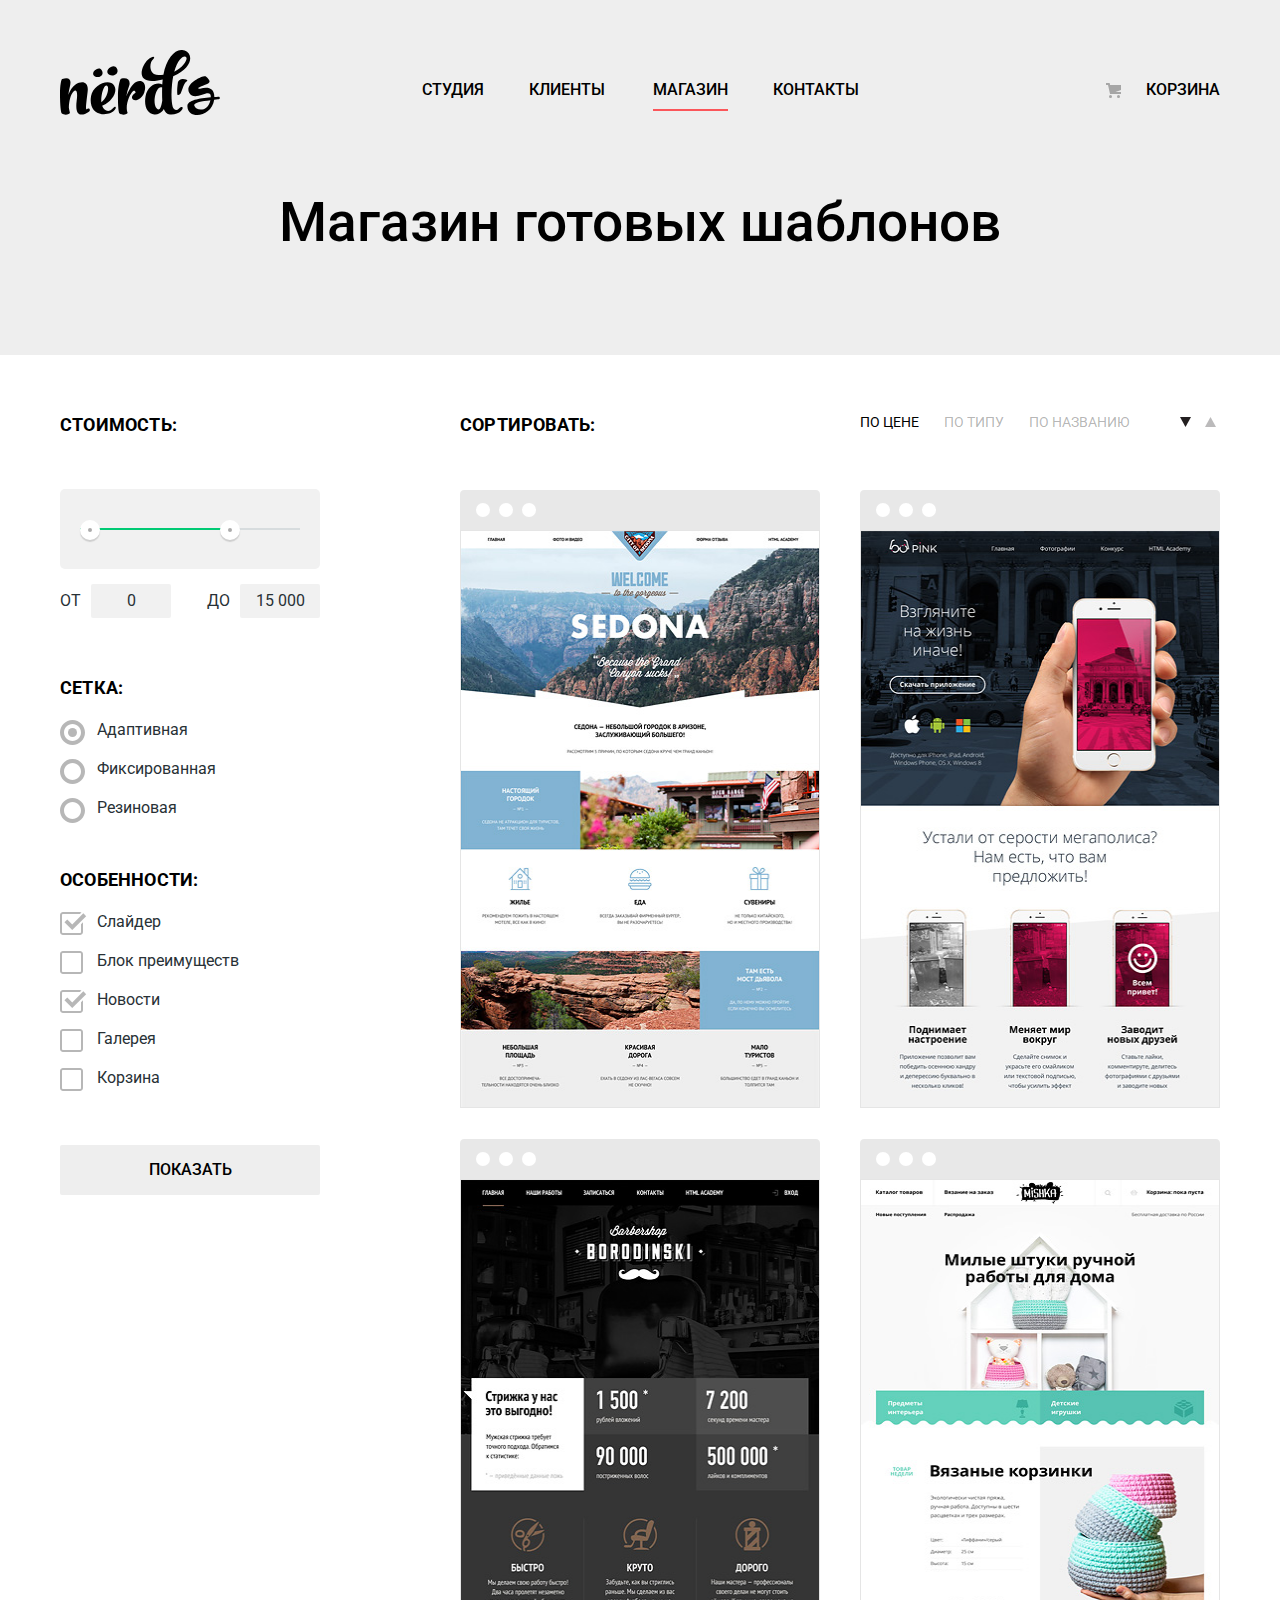
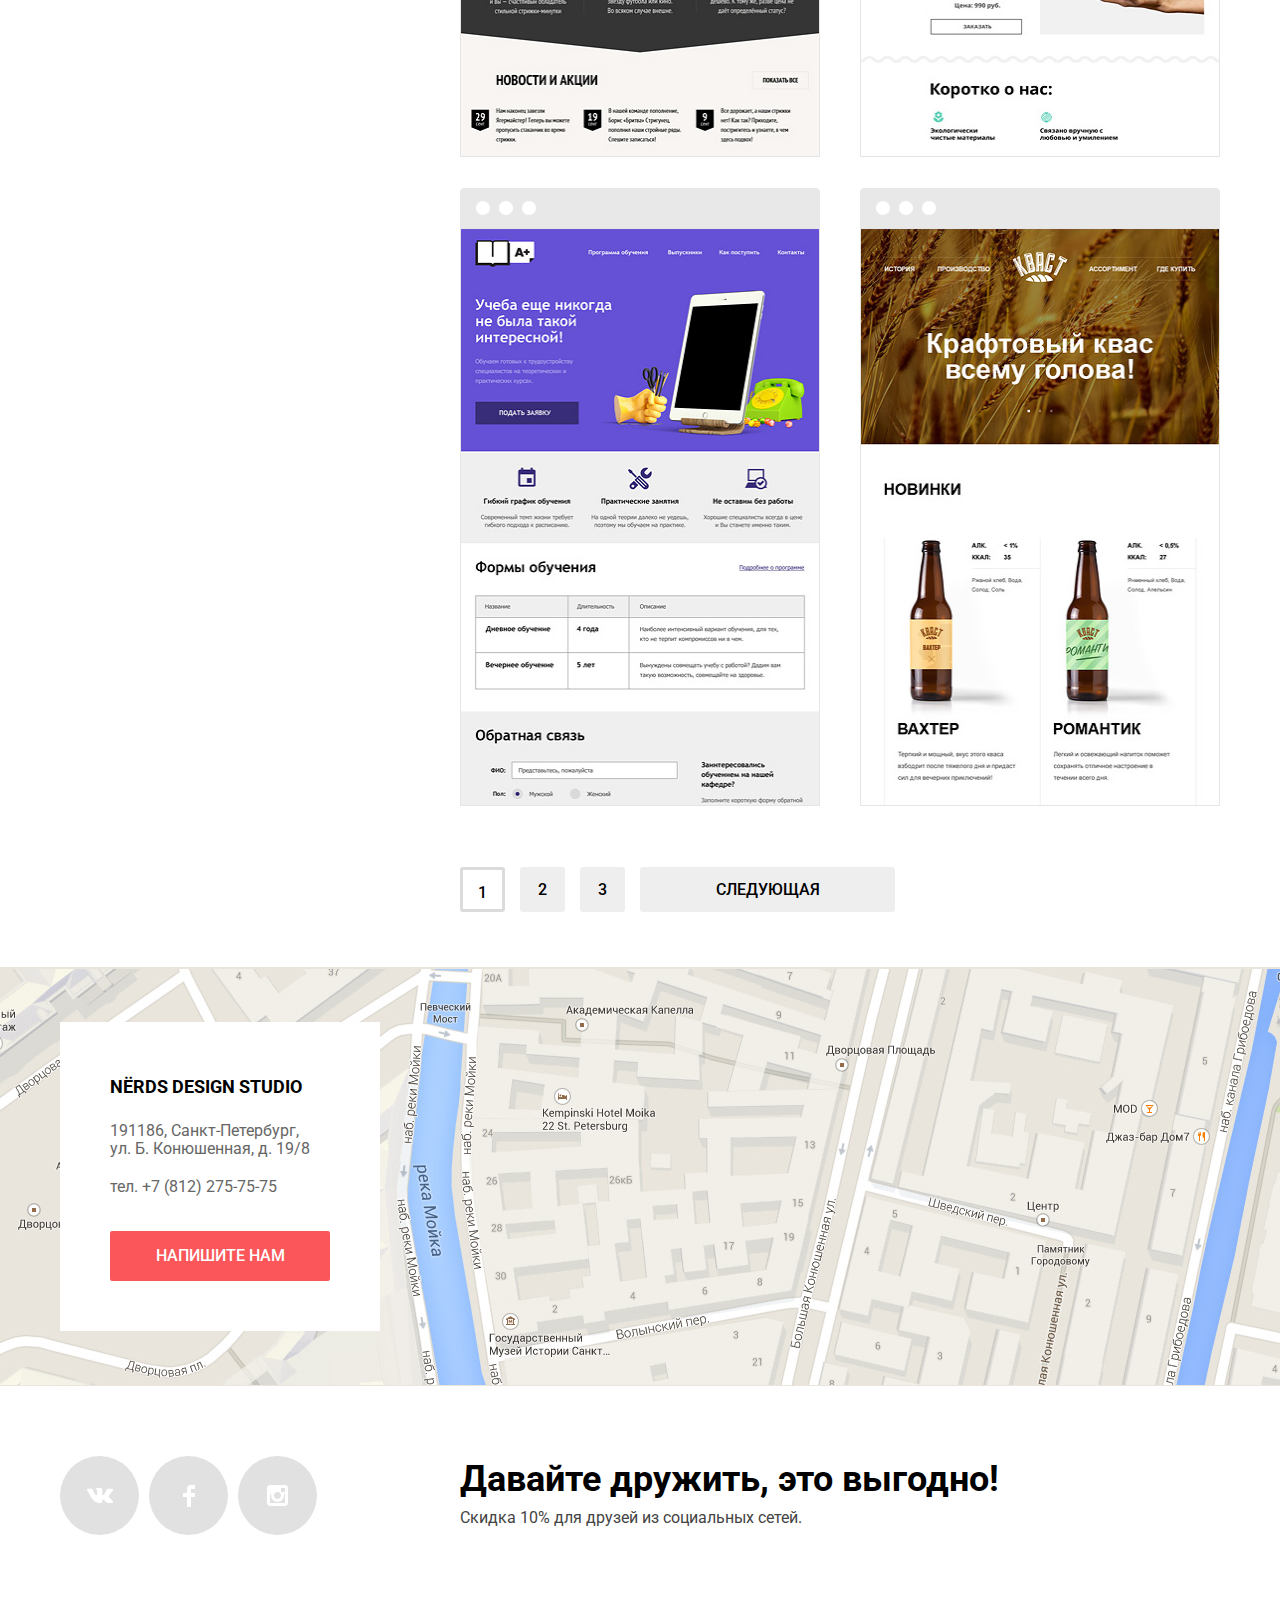
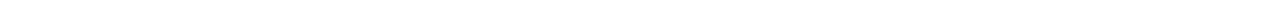
==== catalog.html @ 022bfb4b "Добавли центровщик контента, сделал фокус для элементов слайдера и фильстров, добавил тень кнопкам н" ====
<!DOCTYPE html>
<html lang="ru">
   <head>
     <meta charset="utf-8">
     <title>Дизайн студия nёrds</title>
     <link href="https://fonts.googleapis.com/css?family=Roboto:400,500,700&amp;subset=cyrillic" rel="stylesheet">
     <link href="css/normalize.css" rel="stylesheet">
     <link href="css/style.css" rel="stylesheet">
   </head>
  <body>
    <header class="main-header">
      <div class="container-content">
        <div class="flex-container">
          <a class="main-header-logo" href="index.html">
            <img src="img/nerds-logo.svg" width="160" height="65" alt="Логотип дизайн студии nёrds">
          </a>
          <nav class="navigation">
            <ul class="navigation-list">
              <li class="navigation-item">
                <a class="navigation-link" href="studio.html">Студия</a>
              </li>
              <li class="navigation-item">
                <a class="navigation-link" href="customers.html">Клиенты</a>
              </li>
              <li class="navigation-item">
                <a class="navigation-link navigation-link-current">Магазин</a>
              </li>
              <li class="navigation-item">
                <a class="navigation-link" href="contacts.html">Контакты</a>
              </li>
            </ul>

            <div>
                <a class="navigation-link-basket" href="basket.html">Корзина</a>
            </div>
          </nav>
        </div>
        <h1 class="page-title">Магазин готовых шаблонов</h1>
      </div>
    </header>

    <main class="catalog-container">
      <div class="container-content">

<!--        <h1 class="page-title">Магазин готовых шаблонов</h1>-->
        <div class="flex-container">
          <section class="filters">
            <h2 class="visually-hidden">Фильтры</h2>
            <form class="form-column" method="post" action="https://echo.htmlacademy.ru">
              <fieldset class="filter-section">
                <legend class="filter-title">
                  Стоимость:
                </legend>
                <div class="range-filter">
                <div class="range">
                  <div class="range-bar">
                    <div class="range-bar-fill"></div>
                  </div>
                  <div class="range-grip range-grip-min"></div>
                  <div class="range-grip range-grip-max"></div>
                </div>
                <div class="price-controls">
                  <label class="price">От <input class="price-value" type="text" name="price-min" value="0" placeholder="0">
                  </label>
                  <label class="price">До
                    <input class="price-value" type="text" name="price-max" value="15 000" placeholder="0">
                  </label>
                </div>
                </div>
              </fieldset>

              <fieldset class="filter-section">
                <legend class="filter-title">
                   Сетка:
                 </legend>
                <div class="filter-wrapper">
                  <label class="grid-option">
                    <input class="visually-hidden" type="radio" name="grid-option" value="adaptive" checked>
                    <span class="filter-label">
                      Адаптивная
                    </span>
                  </label>
                  <label class="grid-option">
                    <input class="visually-hidden" type="radio" name="grid-option" value="fixed">
                    <span class="filter-label">
                      Фиксированная
                    </span>
                  </label>
                  <label class="grid-option">
                    <input class="visually-hidden" type="radio" name="grid-option" value="rubber">
                    <span class="filter-label">
                      Резиновая
                    </span>
                  </label>
                </div>
              </fieldset>

              <fieldset class="filter-section">
                <div class="filter-wrapper">
                  <legend class="filter-title">Особенности:</legend>
                  <label class="specifics-label">
                    <input class="visually-hidden" type="checkbox" name="specifics" value="slider" checked>
                    <span class="filter-label">
                      Слайдер
                    </span>
                  </label>

                  <label class="specifics-label">
                    <input class="visually-hidden" type="checkbox" name="specifics" value="advantages">
                    <span class="filter-label">
                      Блок преимуществ
                    </span>
                  </label>

                  <label class="specifics-label">
                    <input class="visually-hidden" type="checkbox" name="specifics" value="news" checked>
                    <span class="filter-label">
                      Новости
                    </span>
                  </label>

                  <label class="specifics-label">
                    <input class="visually-hidden" type="checkbox" name="specifics" value="gallery">
                    <span class="filter-label">
                      Галерея
                    </span>
                  </label>

                  <label class="specifics-label">
                    <input class="visually-hidden" type="checkbox" name="specifics" value="basket">
                    <span class="filter-label">
                      Корзина
                    </span>
                  </label>
                </div>
              </fieldset>

              <input class="button show-button" type="submit" value="Показать">
            </form>
          </section>

          <div class="column-wrapper">
            <section class="sorting">
              <div class="sorting-flex-wrapper">
                <h2 class="visually-hidden">Сортировка</h2>
                <p class="sorting-title">Сортировать:</p>
                <ul class="sorting-list">
                  <li class="sorting-item">
                    <a class="sorting-item-link sorting-item-current" href="#target">По цене</a>
                  </li>
                  <li class="sorting-item">
                    <a class="sorting-item-link" href="#target">По типу</a>
                  </li>
                  <li class="sorting-item">
                    <a class="sorting-item-link" href="#target">По названию</a>
                  </li>
                  <li class="sorting-dir">
                    <a class="sorting-dir-link sorting-dir-down" href="#target">
                      <img src="img/icon-down-dir.svg" alt="" width="11" height="10">
                    </a>
                    <a class="sorting-dir-link sorting-dir-up" href="#target">
                      <img src="img/icon-up-dir.svg" alt="" width="11" height="10">
                    </a>
                  </li>
                </ul>
              </div>
            </section>

            <section class="catalog">
              <h2 class="visually-hidden">Каталог</h2>
              <ul class="catalog-list">
                <li class="catalog-item">
                  <div class="catalog-item-head">
                    <img src="img/browser.svg" alt="" width="360" height="40">
                  </div>
                  <div class="catalog-image">
                    <img src="img/sedona.jpg" width="360" height="576" alt="Sedona, информационный сайт для туристов">
                  </div>
                  <div class="catalog-item-desc">
                    <h3 class="catalog-item-title">
                      <a class="catalog-item-link" href="#target">Sedona</a>
                    </h3>
                    <p class="catalog-item-text">Информационный сайт для туристов</p>
                    <a class="button catalog-button" href="#target">9 900 руб.</a>
                  </div>
                </li>

                <li class="catalog-item">
                  <div class="catalog-item-head">
                    <img src="img/browser.svg" alt="" width="360" height="40">
                  </div>
                   <div class="catalog-image">
                    <img src="img/pink-app.jpg" width="360" height="576"   alt="Pink App, продуктовый лендинг приложения для iOS и Android">
                  </div>
                  <div class="catalog-item-desc">
                    <h3 class="catalog-item-title">
                      <a class="catalog-item-link" href="#target">Pink App</a>
                    </h3>
                    <p class="catalog-item-text">Продуктовый лендинг приложения для iOS и Android</p>
                    <a class="button catalog-button" href="#target">9 900 руб.</a>
                  </div>
                </li>

                <li class="catalog-item">
                  <div class="catalog-item-head">
                    <img src="img/browser.svg" alt="" width="360" height="40">
                  </div>
                  <div class="catalog-image">
                    <img src="img/barbershop.jpg" width="360" height="576" alt="Barbershop, сайт салона красоты для мужчин">
                  </div>
                  <div class="catalog-item-desc">
                    <h3 class="catalog-item-title">
                      <a class="catalog-item-link" href="#target">Barbershop</a>
                    </h3>
                    <p class="catalog-item-text">Сайт салона красоты. Для мужчин, да.</p>
                    <a class="button catalog-button" href="#target">9 900 руб.</a>
                  </div>
                </li>

                <li class="catalog-item">
                  <div class="catalog-item-head">
                    <img src="img/browser.svg" alt="" width="360" height="40">
                  </div>
                   <div class="catalog-image">
                    <img src="img/mishka.jpg" width="360" height="576" alt="MISHKA, интернет-магазин вязаных игрушек">
                  </div>
                  <div class="catalog-item-desc">
                    <h3 class="catalog-item-title">
                      <a class="catalog-item-link" href="#target">MISHKA</a>
                    </h3>
                    <p class="catalog-item-text">Интернет-магазин вязаных игрушек</p>
                    <a class="button catalog-button" href="#target">9 900 руб.</a>
                  </div>
                </li>

                <li class="catalog-item">
                  <div class="catalog-item-head">
                    <img src="img/browser.svg" alt="" width="360" height="40">
                  </div>
                   <div class="catalog-image">
                    <img src="img/a-plus.jpg" width="360" height="576" alt="A Plus, лендинг курсов повышения квалификации">
                  </div>
                  <div class="catalog-item-desc">
                    <h3 class="catalog-item-title">
                      <a class="catalog-item-link" href="#target">A Plus</a>
                    </h3>
                    <p class="catalog-item-text">Лендинг курсов повышения квалификации</p>
                    <a class="button catalog-button" href="#target">9 900 руб.</a>
                  </div>
                </li>

                <li class="catalog-item">
                  <div class="catalog-item-head">
                    <img src="img/browser.svg" alt="" width="360" height="40">
                  </div>
                  <div class="catalog-image">
                    <img src="img/kvast.jpg" width="360" height="576" alt="КВАСТ, промо-сайт производителя крафтового кваса">
                  </div>
                  <div class="catalog-item-desc">
                    <h3 class="catalog-item-title">
                      <a class="catalog-item-link" href="#target">КВАСТ</a>
                    </h3>
                    <p class="catalog-item-text">Промо-сайт производителя крафтового кваса</p>
                    <a class="button catalog-button" href="#target">9 900 руб.</a>
                  </div>
                </li>
              </ul>
            </section>
            <ul class="pagination">
                <li>
                  <a class="pagination-link pagination-link-current">1</a>
                </li>
                <li>
                  <a class="pagination-link" href="#target">2</a>
                </li>
                <li>
                  <a class="pagination-link" href="#target">3</a>
                </li>
                <li>
                  <a class="pagination-link pagination-link-next" href="#target">Следующая</a>
                </li>
              </ul>
          </div>
        </div>
      </div>

      <section class="map">
        <div class="container-content">
          <h2 class="visually-hidden">Карта</h2>

          <iframe class="interactive-map" src="https://www.google.com/maps/embed?pb=!1m18!1m12!1m3!1d1998.5989424123825!2d30.320894615906596!3d59.93879686904818!2m3!1f0!2f0!3f0!3m2!1i1024!2i768!4f13.1!3m3!1m2!1s0x4696310fca5ba729%3A0xea9c53d4493c879f!2z0JHQvtC70YzRiNCw0Y8g0JrQvtC90Y7RiNC10L3QvdCw0Y8g0YPQuy4sIDE5LCDQodCw0L3QutGCLdCf0LXRgtC10YDQsdGD0YDQsywgMTkxMTg2!5e0!3m2!1sru!2sru!4v1462288580233"
          style="border:0" allowfullscreen>
          </iframe>

          <div class="flex-container">
            <div class="contacts">
              <p class="contacts-title">Nёrds design studio</p>
              <p class="contacts-description">191186, Санкт-Петербург, ул.&nbsp;Б. Конюшенная, д. 19/8 </p>
              <p class="contacts-description phone">тел. <a class="contacts-tel" href="tel:+78122757575">+7 (812) 275-75-75</a></p>
              <a class="contacts-button button" href="contacts.html">Напишите нам</a>
            </div>
          </div>
        </div>
      </section>
    </main>

    <footer class="main-footer">
      <div class="container-content">
        <div class="flex-container">
          <h2 class="visually-hidden">Контакты</h2>
          <div class="footer-social">
             <a class="social-link social-vk" href="#target" aria-label="Наша группа Вконтакте"></a>
             <a class="social-link social-fb" href="#target" aria-label="Наша группа в Фейсбук"></a>
             <a class="social-link social-inst" href="#target" aria-label="Наша страница в Инстаграм"></a>
          </div>
          <div class="friends">
            <p class="friends-content">Давайте дружить, это выгодно!</p>
            <p class="friends-discount">Скидка 10% для друзей из социальных сетей.</p>
          </div>
        </div>
      </div>
    </footer>

    <section class="modal">

      <h2 class="modal-title">Напишите нам</h2>
      <form class="modal-form" method="post" action="https://echo.htmlacademy.ru">
        <div class="half-width-wrapper">
          <div class="half-width">
            <label class="modal-field">
              <span class="modal-name">Ваше имя:</span>
              <input class="modal-input" type="text" name="username" placeholder="Имя Фамилия">
            </label>
          </div>

          <div class="half-width">
            <label class="modal-field">
              <span class="modal-name">Ваш e-mail:</span>
              <input class="modal-input" type="text" name="e-mail" placeholder="email@example.com">
            </label>
          </div>
        </div>
        <div class="message-container">
          <label class="modal-field">
            <span class="modal-name">Текст письма:</span>
            <textarea class="modal-input textarea" rows="8" cols="80" name="text-letter" placeholder="В свободной форме"></textarea>
          </label>
        </div>

        <button class="modal-button-close" type="button"></button>
        <button class="button modal-button-send">Отправить</button>
      </form>
    </section>
    <script src="js/modal.js"></script>
  </body>
</html>
---- css/style.css ----
body {
  margin: 0;
  padding: 0;
  font-family: "Roboto", Arial, sans-serif;
  font-size: 16px;
  line-height: 24px;
  font-weight: 400;
  color: #283136;
  background-color: #ffffff;
}

.visually-hidden {
  position: absolute;
  width: 1px;
  height: 1px;
  margin: -1px;
  padding: 0;
  overflow: hidden;
  border: 0;
  clip: rect(0 0 0 0);
}

a {
  text-decoration: none;
}

.button {
  display: block;
  padding: 16px 16px;
  font-size: 16px;
  line-height: 18px;
  font-weight: 500;
  text-transform: uppercase;
  text-align: center;
  vertical-align: middle;
  color: #ffffff;
  border: none;
  border-radius: 2px;
  background-color: #fb565a;
  box-sizing: border-box;
}

.button:hover,
.button:focus {
  background-color: #e74246;
}

.button:active {
  box-shadow: 0 3px 3px rgba(0, 0, 0, 0.1) inset;
  background-color: #d7373b;
  color: rgba(255, 255, 255, 0.3);
}

.main-header-logo {
  margin-right: 202px;
  align-self: flex-start;
}

.main-header-logo[href] {
  opacity: 1;
}

.main-header-logo[href]:hover,
.main-header-logo[href]:focus {
  opacity: 0.8;
}

.main-header-logo[href]:active {
  opacity: 0.3;
}

.main-header{
  padding-top: 50px;
  background-color: #eeeeee;
}

.flex-container {
  display: flex;
  width: 1160px;
  margin: 0;
  padding: 0;

}

.container-content {
  width: 1200px;
  margin: 0 auto;
  padding: 0 20px;
  box-sizing: border-box;
}

.navigation {
  display: flex;
  justify-content: space-between;
  width: 800px;
  font-size: 16px;
  font-weight: 500;
  line-height: 30px;
  color: #000000;
  background-color: #eeeeee;
  text-transform: uppercase;
}

.navigation-item {
  margin-right: 45px
}

.navigation-list {
  display: flex;
  flex-wrap: wrap;
  width: 500px;
  margin: 0;
  padding: 0;
  justify-content: flex-start;
  list-style: none;
}

.navigation-link-basket,
.navigation-link {
  display: block;
  padding-top: 25px;
  padding-bottom: 20px;
  color: #000000;
}

.navigation-link-basket {
  padding-right: 0;
  position: relative;
  padding-left: 50px;
}

.navigation-link-basket::before {
  content: "";
  position: absolute;
  top: 33px;
  left: 10px;
  width: 15px;
  height: 15px;
  background-image: url("../img/cart-icon.svg");
  background-repeat: no-repeat;
  background-position: 0 0;
}

.navigation-link-basket:hover,
.navigation-link-basket:focus,
.navigation-link:hover,
.navigation-link:focus {
  color: #fb565a;
}

.navigation-link-basket:active,
.navigation-link:active {
  color: rgba(0, 0, 0, 0.3);
}

.navigation-link-current {
  padding-bottom: 4px;
  border-bottom: 2px solid #fb565a;
}

.navigation-list li:nth-child(2) {
    padding-right: 3px;
}

.slider {
  position: relative;
  background-color: #eeeeee;
}

.slider .flex-container {
  display: block;
}

.slider-main {
  width: 1160px;
  margin: 0;
  padding: 0;
  margin-bottom: 80px;
  box-sizing: border-box;
}

.sliders {
  position: relative;
  background-color: #eeeeee;
}

.controls-container {
  position: absolute;
  left: 50%;
  bottom: 105px;
  z-index: 100;
  width: 160px;
  height: 18px;
  text-align: center;
  font-size: 0;
  transform: translateX(-50%);
}

.controls-container label {
  position: relative;
  display: inline-block;
  width: 18px;
  height: 18px;
  padding: 8px;
  border-radius: 50%;
  cursor: pointer;
}

.controls-container label::after {
  content: "";
  position: absolute;
  top: 8px;
  left: 8px;
  z-index: 1;
  width: 18px;
  height: 18px;
  background: #ffffff;
  border-radius: 50%;
}

.slider-list {
  margin: 0;
  padding: 0;
  list-style: none;
  margin-bottom: 80px;
}

.slider-item {
  display: none;
  margin: 0;
  padding: 68px 0 80px 0;
  background-color: #eeeeee;
  background-repeat: no-repeat;
  background-position: 99% -10px;
}

.slider-item:nth-child(1) {
  background-image: url("../img/nerds-slide1.png");
}

.slider-item:nth-child(2) {
  background-image: url("../img/nerds-slide2.png");
}

.slider-item:nth-child(3) {
  background-image: url("../img/nerds-slide3.png");
}

#slide-1:checked ~ .slider-list .slider-item:nth-child(1) {
  display: block;
}

#slide-2:checked ~ .slider-list .slider-item:nth-child(2) {
  display: block;
}

#slide-3:checked ~ .slider-list .slider-item:nth-child(3) {
  display: block;
}



#slide-1:checked ~ .controls-container .controls-container-slide1::before,
#slide-2:checked ~ .controls-container .controls-container-slide2::before,
#slide-3:checked ~ .controls-container .controls-container-slide3::before {
  content: "";
  position: absolute;
  left: 50%;
  top: 50%;
  z-index: 2;
  width: 4px;
  height: 4px;
  margin: -4px;
  background-color: inherit;
  border: 2px solid #c1c1c1;
  border-radius: 50%;
}


#slide-1:hover ~ .controls-container .controls-container-slide1::after,
#slide-2:hover ~ .controls-container .controls-container-slide2::after,
#slide-3:hover ~ .controls-container .controls-container-slide3::after,
#slide-1:focus ~ .controls-container .controls-container-slide1::after,
#slide-2:focus ~ .controls-container .controls-container-slide2::after,
#slide-3:focus ~ .controls-container .controls-container-slide3::after {
  box-shadow: 0 0 10px rgba(0,0,0,0.5);
}

.slide-slogan {
  max-width: 600px;
  font-size: 55px;
  line-height: 55px;
  font-weight: 500;
  color: #000000;
  text-align: left;

  margin: 0;
  margin-bottom: 27px;
}

.slide-content {
  max-width: 430px;
  font-size: 16px;
  line-height: 24px;
  font-weight: 400;
  text-align: left;
  color: #283136;
  margin: 0;
  margin-bottom: 38px;
}


.slide-button {
  display: block;
  width: 240px;
  padding: 16px 0;
  font-size: 16px;
  line-height: 18px;
  color: #ffffff;
  text-transform: uppercase;
  text-align: center;
  text-decoration: none;
  background-color: #fb565a;
  border-radius: 3px;
  border: none;
}

.slide-button:hover,
.slide-button:focus {
  background-color: #e74246;
}

.slide-button:active {
  background-color: #d7373b;
  color: rgba(255, 255, 255, 0.3);
  box-shadow: 0 3px rgba(0, 0, 0, 0.1) inset;
}

.features {
  padding: 0 0 30px;
}

.features-list {
  display: flex;
  flex-wrap: wrap;
  margin: 0;
  padding: 0;
  list-style: none;
}

.features-item {
  width: 300px;
  margin-bottom: 50px;
}

.features-item:not(:nth-child(3n)) {
margin-right: 100px;
}

.features-icon {
  border: none;
  background-repeat: no-repeat;
  width: 300px;
  height: 146px;
}

.features-icon-notebook {
  background-image: url("../img/notebook.jpg");
  background-color: #fb565a;
}

.features-icon-mobilephone {
  background-image: url("../img/phones.jpg");
  background-color: #00ca74;
}

.features-icon-presentation {
  background-image: url("../img/presentation.jpg");
  background-color: #efc84a;
}

.features-title{
    font-size: 24px;
    line-height: 30px;
    font-weight: 700;
    color: #000000;
    text-transform: uppercase;
    margin-bottom: 0;
}

.features-item-content {
  width: 280px;
  color: #283136;
  margin-bottom: 33px;
}

.features-item .button {
  width: 160px;
}

.button-red {
  background-color: #fb565a;
}

.button-red:hover,
.button-red:focus {
  background-color: #e74246;
}

.button-red:active {
  background-color: #d7373b;
  color: rgba(255, 255, 255, 0.3);
}

.button-green {
  background-color: #00ca74;
}

.button-green:hover,
.button-green:focus {
  background-color: #00bc6c;
}

.button-green:active {
  background-color: #00aa62;
  color: rgba(255, 255, 255, 0.3);
}

.button-yellow {
  background-color: #efc84a;
}

.button-yellow:hover,
.button-yellow:focus {
  background-color: #eab534;
}

.button-yellow:active {
  background-color: #e5a722;
  color: rgba(255, 255, 255, 0.3);
}

.about .flex-container {
  padding: 40px 0;
  justify-content: space-between;
  position: relative;
  border-top: 2px solid #eeeeee;
}

.about-slogan{
  font-size: 45px;
  line-height: 45px;
  font-weight: 500;
  width: 700px;
  margin: 0;
  padding: 0;
  margin-top: 35px;
  margin-bottom: 35px;
  color: #000000;
}

.about-text {
  width: 630px;
  margin-bottom: 40px;
  text-align: left;
  color: #283136;
}

.about-text-bold {
  font-size: 16px;
  font-weight: 700;
  line-height: 24px;
  margin: 0;
  padding: 0;
  margin-bottom: 20px;
  text-transform: uppercase;
  text-align: left;
  color: #283136;
}

.about-list {
  text-align: left;
  color: #283136;
  margin: 0;
  padding: 0;
  list-style: none;
}

.about-item {
  position: relative;
  font-size: 16px;
  line-height: 24px;
  font-weight: 400;
  text-align: left;
  color: #283136;
  padding-left: 35px;
  margin-bottom: 25px;
}

.about-item:last-child {
  margin-bottom: 0;
}

.about-item::before {
  position: absolute;
  content: "";
  width: 25px;
  height: 2px;
  background-color: #fc8e91;
  left: 0px;
  top: 10px;
}

.about-logo {
  width: 360px;
  height: 208px;
  margin-left: 5px;
  margin-bottom: 40px;
  border: none;
  background-color: #fb565a;
  text-align: left;
}

.about-text-bold {
  font-size: 16px;
  font-weight: 700;
  line-height: 24px;
  text-align: left;
  color: #000000;
}

.about-text-bold:nth-child(2){
  padding-left: 20px;
  padding-bottom: 15px;
}

.advantages-table-column-top {
  margin: 0;
  padding-bottom: 15px;
  padding-right: 15px;
  padding-left: 5px;
  font-size: 45px;
  line-height: 45px;
  font-weight: 700;
  text-align: left;
  color: #000000;
}

.advantages-table-column-top sup {
  font-size: 26px;
}

.advantages-table-column-bottom {
  font-size: 16px;
  line-height: 18px;
  font-weight: 400;
  text-align: left;
  color: #000000;
  width: 95px;
}

.projects {
  margin: 30px 0 80px;
}

.projects .flex-container {
  list-style: none;
  position: relative;
  flex-wrap: wrap;
  justify-content: flex-start;
  min-height: 180px;
  border-top: 2px solid #eeeeee;
  border-bottom: 2px solid #eeeeee;
}

.projects-item {
  position: relative;
  height: 180px;
  padding-left: 40px;
}

.projects-item:nth-child(4n+1) {
  padding-left: 0;
}

.projects-item::after {
  content: "";
  position: absolute;
  display: block;
  width: 2px;
  height: 52px;
  background-color: #eeeeee;
  transform: translateY(-50%);
  right: -20px;
  top: 50%;
}

.projects-item:nth-child(4n)::after,
.projects-item:last-child::after {
  content: none;
}

.projects-link {
  opacity: 0.2;
}

.projects-link:focus,
.projects-link:hover {
  opacity: 1;
}

.projects-link:active {
  opacity: 0.1;
}

.map {
  position: relative;
  display: flex;
  margin: 0 auto;
  min-height: 416px;
  background: #e9e5dc url("../img/map.jpg") no-repeat center center;
}

.interactive-map {
  width: 100%;
  min-height: 100%;
  position: absolute;
  top: 0;
  left: 0;
}

.map .flex-container {
  padding-left: 0;
  padding-right: 0;
  padding-top: 55px;
  padding-bottom: 55px;
}

.contacts {
  z-index: 200;
  width: 320px;
  background-color: #ffffff;
  padding-top: 50px;
  padding-left: 50px;
  padding-right: 50px;
  padding-bottom: 50px;
  box-sizing: border-box;
}

.contacts-title {
  font-size: 18px;
  font-weight: 700;
  line-height: 30px;
  color: #000000;
  margin: 0;
  padding: 0;
  padding-bottom: 20px;
  text-transform: uppercase;
}

.contacts-description,
.contacts-tel {
  font-size: 16px;
  font-weight: 400;
  line-height: 18px;
  padding: 0;
  margin: 0;
  padding-bottom: 20px;
  color: #666666;
  text-decoration: none;
}

.phone {
  padding-bottom: 35px;
}

.contacts-button {
  width: 220px;
}

.contacts-button:hover,
.contacts-button:focus {
  background-color: #e74246;
}

.contacts-button:active {
  background-color: #d7373b;
  color: rgba(255, 255, 255, 0.3);
}

.footer-social {
  display: flex;
  flex-wrap: wrap;
  width: 300px;
  margin: 0;
  padding: 0;
  text-align: left;
}

.main-footer .flex-container {
  padding-top: 70px;
  padding-bottom: 70px;
}

.friends {
    padding-top: 5px;
    padding-left: 100px;
}

.social-link {
  height: 79px;
  width: 79px;
  background-color: #e1e1e1;
  border-radius: 50%;
  text-align: center;
  vertical-align: middle;
  position: relative;
  display: flex;
  margin: 0;
  margin-right: 10px;
  margin-bottom: 10px;
}

.social-link::after {
  background-repeat: no-repeat;
  margin: auto;
}

.social-vk::after {
  background-image: url("../img/vk-icon.svg");
  content: '';
  height: 15px;
  width: 26px;
}

.social-fb::after {
  background-image: url("../img/fb-icon.svg");
  content: '';
  height: 22px;
  width: 12px;
}

.social-inst::after {
  background-image: url("../img/insta-icon.svg");
  content: '';
  height: 21px;
  width: 21px;
}

.social-link:active::after {
    opacity: 0.3;
}

.social-link:hover {
  background-color: #e74246;
}

.social-link:active {
  background-color: #d7373b;
  background-repeat: no-repeat;
}

.friends-content {
  font-size: 36px;
  font-weight: 700;
  line-height: 36px;
  margin: 0;
  padding: 0;
  padding-bottom: 10px;
  text-align: left;
  color: #000000;
}

.friends-discount {
  font-size: 16px;
  font-weight: 400;
  line-height: 22px;
  margin: 0;
  padding: 0;
  text-align: left;
  color: #444444;
}

.modal{
  position: fixed;
  z-index: 300;
  background-color: #ffffff;
  box-sizing: border-box;
  box-shadow: 0 20px 40px 0 #636464;
  top: 20%;
  left: 25%;
  display: flex;
  flex-direction: column;
  width: 960px;
  min-height: 590px;
  padding-left: 100px;
  padding-top: 68px;
  padding-right: 80px;
  padding-bottom: 84px;
}

.modal-button-close {
  position: absolute;
  top:78px;
  right: 88px;
  width: 22px;
  height: 22px;
  font-size: 0;
  border: 0;
  cursor: pointer;
  background-color: transparent;
  opacity: 0.3;
}

.modal-button-close::before,
.modal-button-close::after {
  content: "";
  position: absolute;
  top: 10px;
  left: 0;
  width: 25px;
  height: 3px;
  background-color: rgba(251, 86, 90, 1);
}

.modal-button-close::before {
  transform: rotate(45deg);
}

.modal-button-close::after {
  transform: rotate(-45deg);
}

.modal-button-close:hover::before,
.modal-button-close:hover::after {
background-color: rgba(251, 86, 90, 1);
}

.modal-button-close:active::before,
.modal-button-close:active::after {
background-color: rgba(251, 86, 90, 0.1);
}

.modal {
  display: none;
}
.modal-show {
  display: block;
  animation: zoom 0.6s;
}
@keyframes shake {
  0%,100% {
    transform: translateX(0);
  }
  10%, 30%, 50%, 70%, 90% {
    transform: translateX(-10px);
  }
  20%, 40%, 60%, 80% {
    transform: translateX(10px);
  }
}

@keyframes zoom {
  from {
  transform: scale(0);
  }
  to {
    transform: scale(1);
  }
}

.modal-error {
  animation: shake 0.6s;
}

.modal-title {
  font-size: 45px;
  font-weight: 500;
  line-height: 45px;
  margin: 0;
  margin-bottom: 40px;
  color: #000000;
}

.half-width {
  width: 360px;
  margin-bottom: 30px;
  margin-right: 40px;
}

.half-width-wrapper {
  display: flex;
  padding-bottom: 3px;
}

.message-container {
  margin-bottom: 50px;
}

.modal-field {
display: flex;
  flex-direction: column;
}

.modal-name{
  font-size: 16px;
  font-weight: 700;
  line-height: 18px;
  padding-bottom: 10px;
  text-align: left;
  color: #000000;
}

.modal-input {
  width: 360px;
  height: 50px;
  font-size: 16px;
  font-weight: 400;
  line-height: 18px;
  text-align: left;
  color: rgba(68, 68, 68, 0.5);
  background-color: #ffffff;
  border: 2px solid #d7dcde;
  border-radius: 2px;
  padding-left: 13px;
  box-sizing: border-box;
}

.modal-input::-webkit-input-placeholder {
    color: rgba(68, 68, 68, 0.5);
   }
.modal-input::-moz-placeholder {
    color: rgba(68, 68, 68, 0.5);
   }

.modal-input:hover {
  color: rgba(68, 68, 68, 0.5);
  border: 2px solid #b4b9bb;
}

.modal-input:focus {
  color: #000000;
  border: 2px solid #000000;
  outline: none;
}

.invalid {
  color: #e74246;
  border-color: #e74246;
}

.textarea {
  width: 760px;
  border: 2px solid #d7dcde;
  padding: 12px 13px;
  height: 115px;
  resize: none;
}

.modal-button-send {
  width: 260px;
  height: 50px;
  margin-bottom: 84px;
  background-color: #fb565a;
}

.modal-button-send:hover,
.modal-button-send:focus {
  background-color: #e74246;
}

.modal-button-send:active {
  background-color: #d7373b;
  color: rgba(255, 255, 255, 0.3);
}

.page-title {
  font-size: 55px;
  font-weight: 500;
  line-height: 55px;
  text-align: center;
  color: #000000;
  margin: 0;
  padding-top: 70px;
  padding-bottom: 105px;
  margin-bottom: 55px;
  background-color: #eeeeee;
}

catalog-container .flex-container {
  justify-content: space-between;
}

.column-wrapper {
  width: 760px;
  display: flex;
  flex-direction: column;
}

.sorting-flex-wrapper {
  display: flex;
  flex-wrap: wrap;
  margin-bottom: 35px;
}

.filters {
  width: 400px;
  flex-shrink: 0;
}

.filter-section {
  margin: 0;
  margin-bottom: 30px;
  padding: 0;
  border: none;
}

.filter-title {
  font-size: 18px;
  font-weight: 700;
  line-height: 30px;
  letter-spacing: 0.2px;
  text-transform: uppercase;
  text-align: left;
  color: #000000;
}

.range-filter {
  width: 260px;
  margin-top: 49px;
}

.range {
  position: relative;
  height: 41px;
  margin-bottom: 15px;
  padding-top: 39px;
  padding-right: 20px;
  padding-left: 20px;
  background-color: #f1f1f1;
  border-radius: 5px;
}

.range-bar {
  height: 2px;
  background: #d7dcde;
}

.range-bar-fill {
  width: 70%;
  height: 2px;
  background: #00ca74;
}

.range-grip {
  position: absolute;
  top: 31px;
  left: 0;
  width: 4px;
  height: 4px;
  padding: 0;
  border: 8px solid #ffffff;
  background-color: #ababab;
  box-shadow: 0 2px 1px 0 #cfcfcf;
  border-radius: 50%;
  cursor: pointer;
}

.range-grip-min {
    left: 20px;
}

.range-grip-max {
    left: 160px;
}

.price-controls {
  display: flex;
  justify-content: space-between;
  font-size: 0;
  padding-bottom: 25px;
}

.price {
  display: flex;
  align-items: center;
  font-size: 16px;
  font-weight: 400;
  line-height: 22px;
  text-transform: uppercase;
  text-align: left;
  color: #283136;
}

.price-value {
  width: 60px;
  padding: 8px 10px;
  margin-left: 10px;
  text-align: center;
  background-color: #eeeeee;
  color: #283136;
  border: none;
  border-radius: 2px;
  background: #f1f1f1;
}

.filter-wrapper {
  display: flex;
  flex-direction: column;
  margin: 0;
  padding: 0;
}

.filter-section:nth-child(2) .filter-title {
  padding-bottom: 15px;
}

.filter-section:nth-child(3) .filter-title {
  padding-bottom: 15px;
}

.filter-label {
  font-size: 16px;
  font-weight: 400;
  line-height: 20px;
  font-weight: normal;
  padding-left: 37px;
  text-align: left;
  background-repeat: no-repeat;
  position: relative;
  color: #283136;
}

.filter-label:hover {
  color: #000000;
}

.filter-label:disabled {
  color: rgba(40, 49, 54, 0.3);
}

.filter-label::before {
  content: "";
  display: block;
  height: 25px;
  width: 27px;
  position: absolute;
  left: 0;
  top: 0;
  opacity: 0.4;
}

.grid-option .filter-label::before  {
  background-repeat: no-repeat;
}

.grid-option input:checked + .filter-label::before {
  background-image: url(../img/radio-on.svg);
}

.grid-option input:disabled + .filter-label::before {
  opacity: 0.1;
}

.grid-option input:focus + .filter-label::before {
  opacity: 1;
}

.grid-option .filter-label::before {
  background-image: url(../img/radio-off.svg);
}

.specifics-label .filter-label::before {
  background-repeat: no-repeat;
}

.specifics-label input:checked + .filter-label::before {
  background-image: url(../img/checkbox-on.svg);
}

.specifics-label input:disabled + .filter-label::before {
  opacity: 0.1;
}

.specifics-label input:focus + .filter-label::before {
  opacity: 1;
}

.specifics-label .filter-label::before {
  background-image: url(../img/checkbox-off.svg);
}

.filter-label:hover::before {
  opacity: 1;
}

.filter-label:disabled::before {
  opacity: 0.1;
}

.grid-option,
.specifics-label {
  padding-bottom: 15px;
}

.specifics-label:last-child {
  padding-bottom: 25px;
}

.show-button {
  width: 260px;
  color: #000000;
  background-color: #eeeeee;
  cursor: pointer
}

.show-button:hover,
.show-button:focus {
  background-color: #dfdfdf;
}

.show-button:active {
  background-color: #d5d5d5;
  color: rgba(0, 0, 0, 0.3);
  box-shadow: 0 3px rgba(0, 0, 0, 0.1) inset;
}

.sorting-title {
  font-size: 18px;
  font-weight: 700;
  line-height: 30px;
  margin: 0;
  margin-right: 265px;
  padding: 0;
  letter-spacing: 0.2px;
  text-transform: uppercase;
  text-align: left;
  color: #000000;
}

.sorting-list {
  display: flex;
  flex-wrap: wrap;
  margin: 0;
  padding: 0;
  list-style: none;
}

.sorting-item-link {
  font-size: 14px;
  font-weight: 400;
  line-height: 18px;
  text-align: left;
  text-transform: uppercase;
  color: rgba(0, 0, 0, 0.3);
}

.sorting-item  {
  margin-right: 25px;
}

.sorting-item:first-child {
    padding-left: 0px;
}

.sorting-item:nth-child(3) {
  margin-right: 50px;
}

.sorting-item-link:hover {
  color: rgba(0, 0, 0, 0.6);
}

.sorting-item-link:focus,
.sorting-item-link:active {
  color: rgba(0, 0, 0, 1);
}

.sorting-item-current {
  color: #000000;
}

.sorting-item-current:hover,
.sorting-item-current:focus,
.sorting-item-current:active {
  color: #000000;
}

.sorting-dir-link {
  opacity: 0.2;
}
.sorting-dir-link:hover,
.sorting-dir-link:focus {
  opacity: 0.6;
}
.sorting-dir-link:active {
  opacity: 1;
}
.sorting-dir-up {
  opacity: 0.3;
  margin-left: 10px;
}
.sorting-dir-down {
  opacity: 1;
}

.sorting-dir-down:hover,
.sorting-dir-down:focus,
.sorting-dir-down:active {
  opacity: 1;
}

.catalog {
  margin-bottom: 30px;
}

.catalog-list {
  display: flex;
  justify-content: space-between;
  align-items: center;
  flex-wrap: wrap;
  margin: 0;
  margin-top: 15px;
  padding: 0;
  list-style: none;
}

.catalog-item {
  position: relative;
  width: 360px;
  height: 616px;
  margin-bottom: 33px;
  margin-right: 40px;
  border-radius: 3px;
}

.catalog-image{
  border-style: inset;
  border: 1px solid rgba(0, 1, 1, 0.1);
}

.catalog-image img {
  vertical-align: bottom;
  width: 358px;
}

.catalog-item:hover {
  box-shadow: 0 6px 15px 2px rgba(0, 0, 0, 0.25);
}

.catalog-item:nth-child(2n) {
  margin-right: 0;
}

.catalog-item:hover .catalog-item-desc {
  display: block;
}

.catalog-item-head {
    z-index: 200;
    width: 360px;
    height: 40px;
    opacity: 0.12;
}

.catalog-item:hover .catalog-item-head {
  opacity: 1;
}

.catalog-item-desc {
    position: absolute;
    z-index: 100;
    width: 360px;
    bottom: 0;
    background-color: #eeeeee;
    color: #666666;
    padding-top: 25px;
    padding-bottom: 45px;
    display: none;
}

.catalog-item-title {
  margin: 0;
  margin-bottom: 15px;
  text-align: center;
}

.catalog-item-link {
  font-size: 18px;
  font-weight: 700;
  line-height: 30px;
  color: #000000;
  text-transform: uppercase;
}

.catalog-item-text {
  font-size: 16px;
  font-weight: 400;
  line-height: 18px;
  text-align: center;
  color: #666666;
  margin: 0 auto;
  max-width: 240px;
  padding-bottom: 30px;
}

.catalog-button {
  background-color: #fb565a;
  margin: 0 auto;
  display: block;
  width: 200px;
}

.catalog-button:hover,
.catalog-button:focus {
  background-color: #e74246;
  color: #ffffff;
}

.catalog-button:active {
  background-color: #d7373b;
  color: #ffffff;
}

.pagination {
  display: flex;
  margin: 0;
  padding: 0;
  list-style: none;
  text-align: center;
  margin-bottom: 55px;
}

.pagination-link {
  display: inline-block;
  width: 45px;
  height: 45px;
  font-size: 16px;
  font-weight: 500;
  line-height: 45px;
  margin: 0;
  margin-right: 15px;
  border-radius: 3px;
  text-align: center;
  padding-top: 0;
  text-transform: uppercase;
  color: #000000;
  background-color: #eeeeee;
  text-align: center;
}

.pagination .pagination-link-next {
  width: 255px;
}

.pagination-link:hover {
  background-color: #dfdfdf;
  border-color: transparent;
}

.pagination-link:active {
  background-color: #d5d5d5;
  color: rgba(0, 0, 0, 0.3);
  box-shadow: 0 3px 3px rgba(0, 0, 0, 0.1) inset;
}

.pagination-link-current {
  color: #000000;
  background-color: #ffffff;
  border: solid 3px #dbdbdb;
  box-sizing: border-box;
}

.pagination-link-current:hover,
.pagination-link-current:focus,
.pagination-link-current:active {
  color: #000000;
  background-color: #ffffff;
  border: solid 3px #dbdbdb;
  box-shadow: none;
}
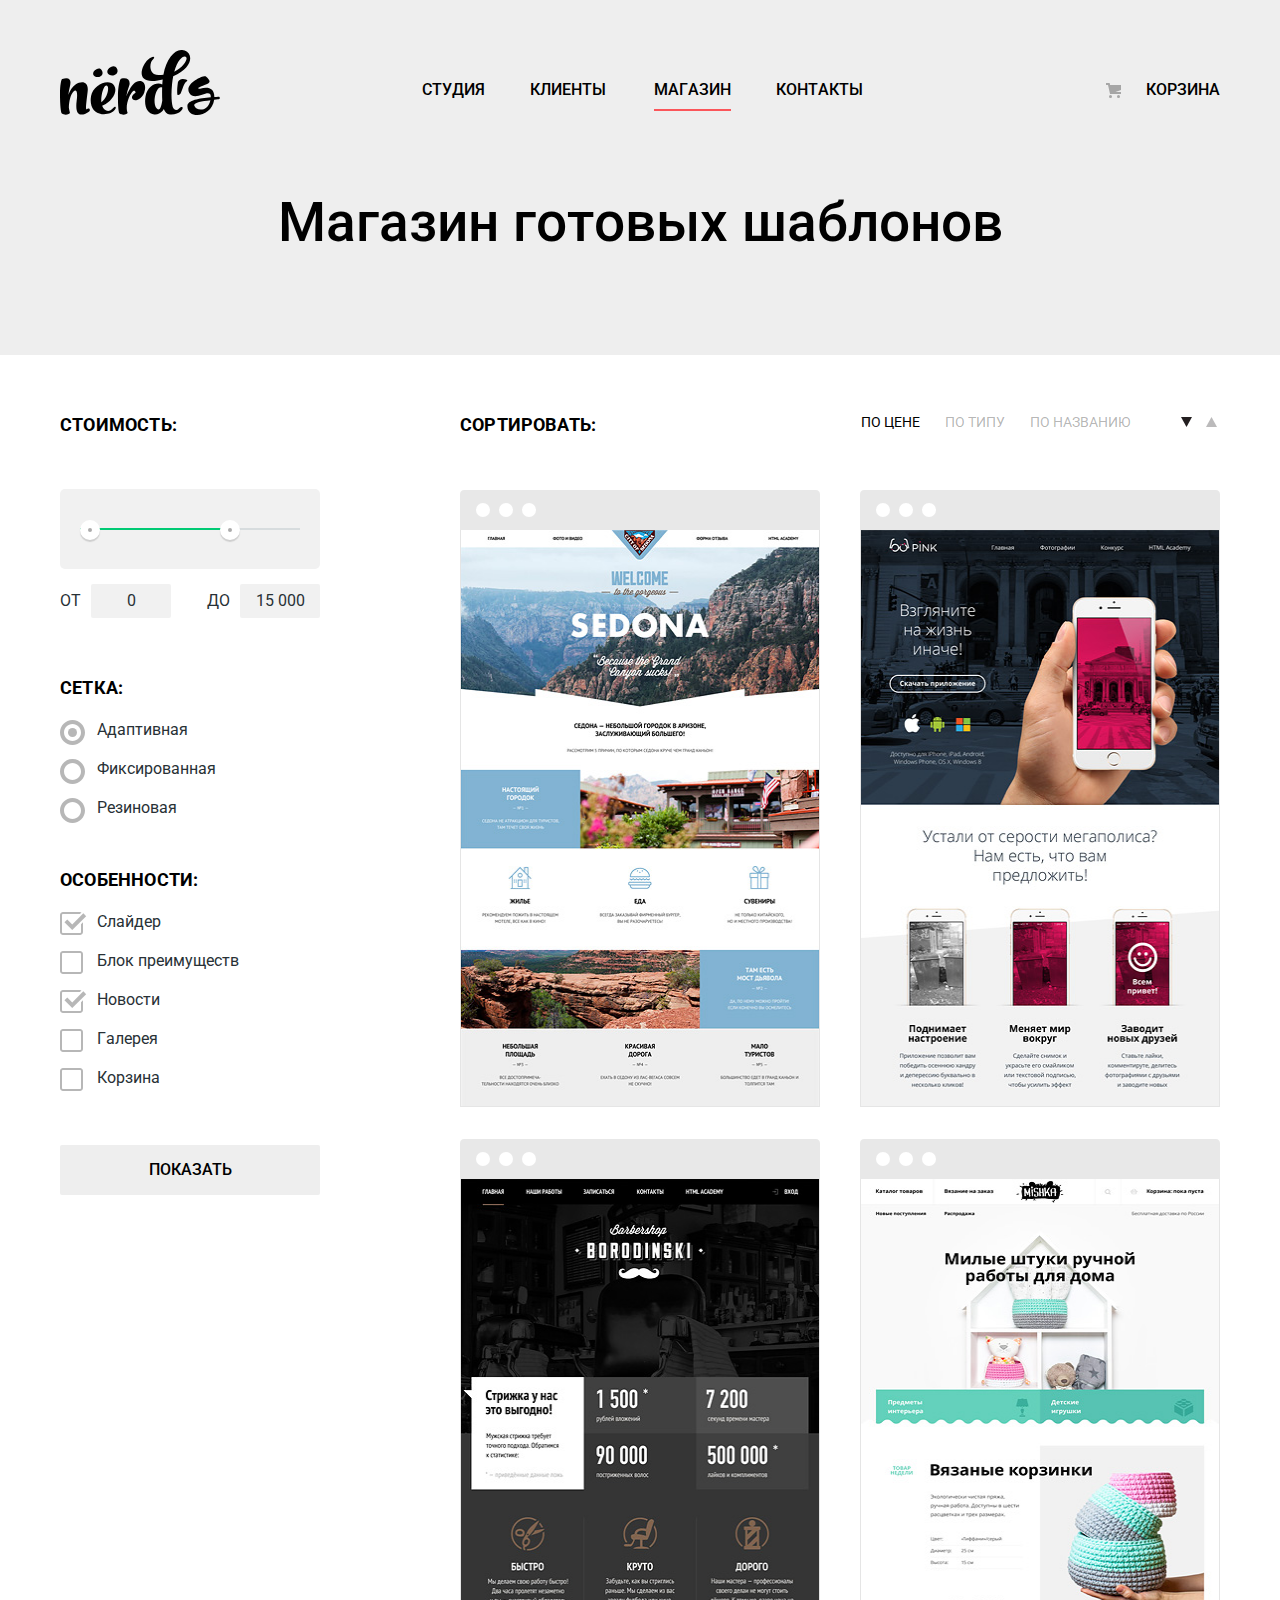
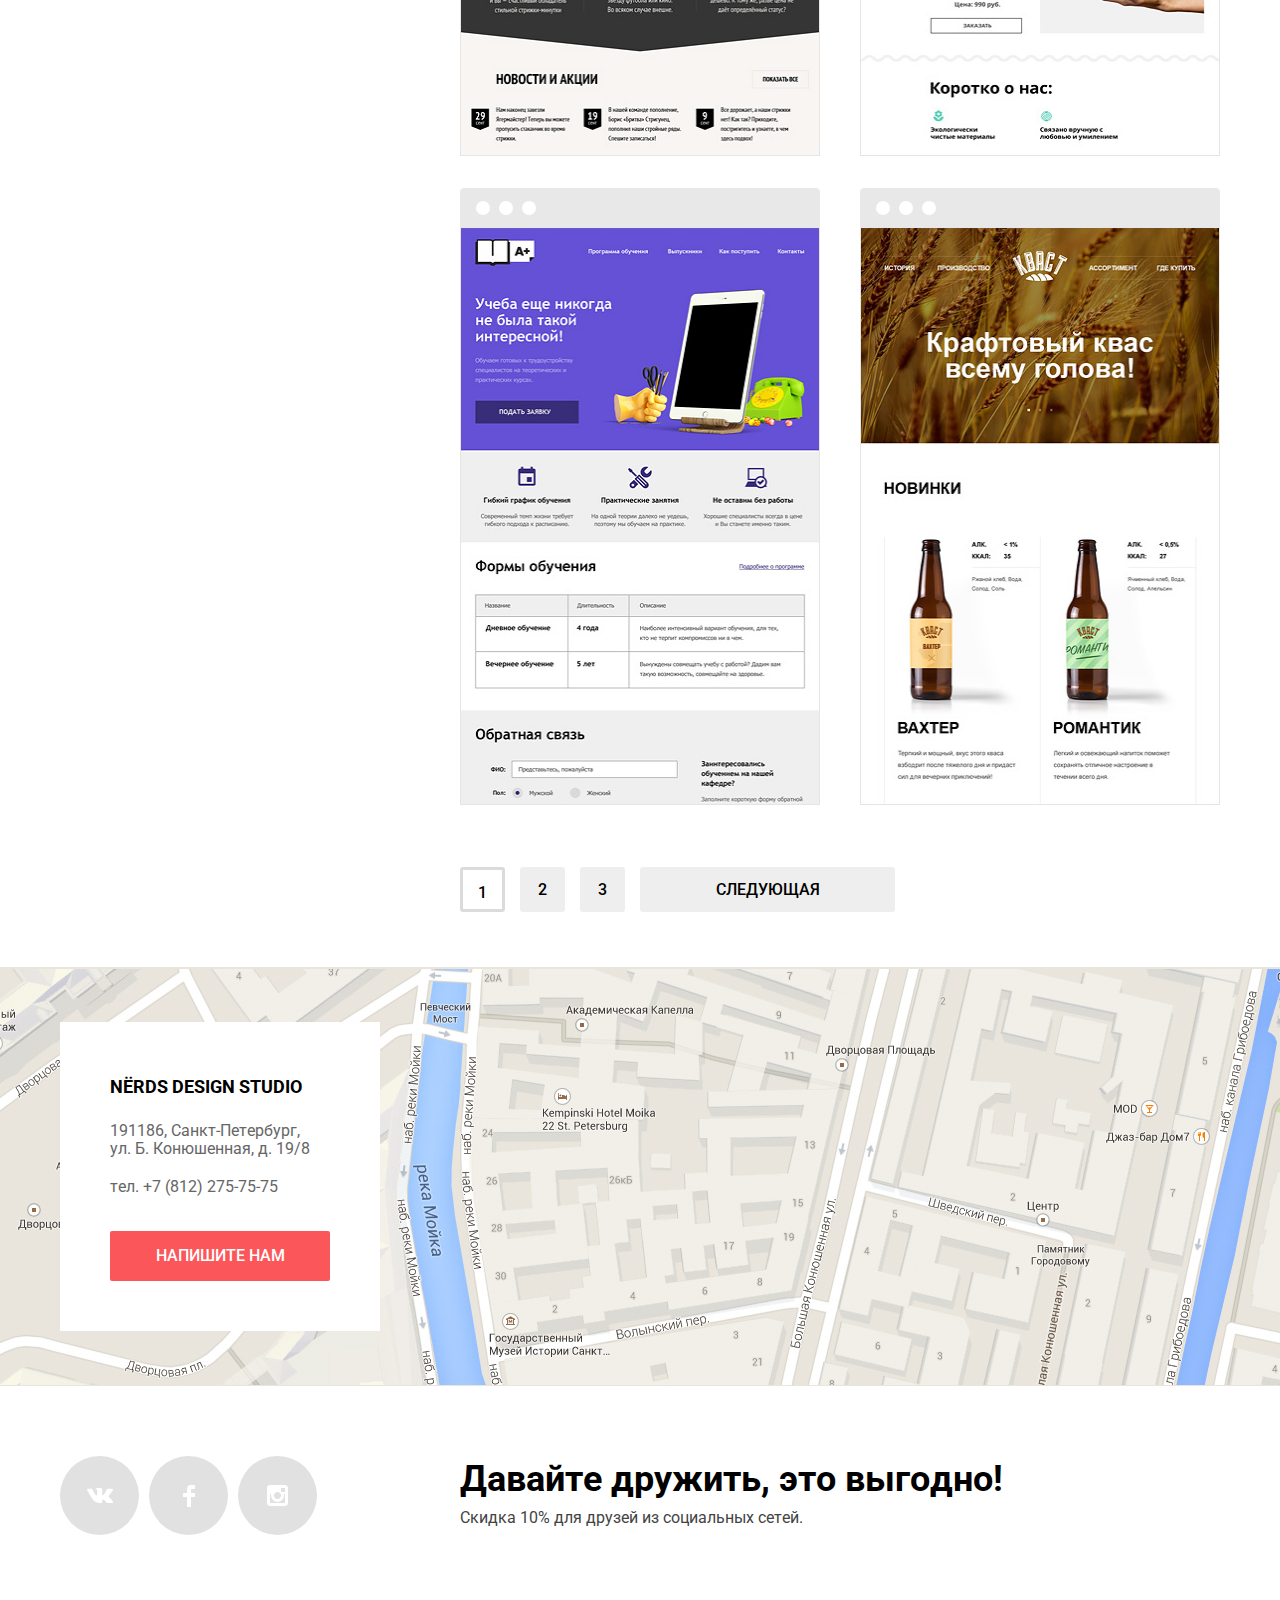
==== commit 129ef2c2: "Убрал верхний border у карточки каталога, задал блоку Сетка ширину 300px, добавил префиксы в CSS" ====
--- a/catalog.html
+++ b/catalog.html
@@ -279,6 +279,7 @@
                 <li>
                   <a class="pagination-link pagination-link-next" href="#target">Следующая</a>
                 </li>
+
               </ul>
           </div>
         </div>
--- a/css/style.css
+++ b/css/style.css
@@ -5,6 +5,8 @@
   font-size: 16px;
   line-height: 24px;
   font-weight: 400;
+  -webkit-font-kerning: none;
+          font-kerning: none;
   color: #283136;
   background-color: #ffffff;
 }
@@ -193,7 +195,8 @@
   height: 18px;
   text-align: center;
   font-size: 0;
-  transform: translateX(-50%);
+  -webkit-transform: translateX(-50%);
+          transform: translateX(-50%);
 }
 
 .controls-container label {
@@ -441,7 +444,7 @@
 }
 
 .about .flex-container {
-  padding: 40px 0;
+  padding: 40px 0 42px;
   justify-content: space-between;
   position: relative;
   border-top: 2px solid #eeeeee;
@@ -455,7 +458,7 @@
   margin: 0;
   padding: 0;
   margin-top: 35px;
-  margin-bottom: 35px;
+  margin-bottom: 30px;
   color: #000000;
 }
 
@@ -472,7 +475,7 @@
   line-height: 24px;
   margin: 0;
   padding: 0;
-  margin-bottom: 20px;
+  margin-bottom: 23px;
   text-transform: uppercase;
   text-align: left;
   color: #283136;
@@ -484,6 +487,7 @@
   margin: 0;
   padding: 0;
   list-style: none;
+  width: 660px;
 }
 
 .about-item {
@@ -515,7 +519,7 @@
   width: 360px;
   height: 208px;
   margin-left: 5px;
-  margin-bottom: 40px;
+  margin-bottom: 35px;
   border: none;
   background-color: #fb565a;
   text-align: left;
@@ -590,7 +594,8 @@
   width: 2px;
   height: 52px;
   background-color: #eeeeee;
-  transform: translateY(-50%);
+  -webkit-transform: translateY(-50%);
+          transform: translateY(-50%);
   right: -20px;
   top: 50%;
 }
@@ -665,9 +670,12 @@
   line-height: 18px;
   padding: 0;
   margin: 0;
-  padding-bottom: 20px;
   color: #666666;
   text-decoration: none;
+}
+
+.contacts-description {
+    padding-bottom: 20px;
 }
 
 .phone {
@@ -699,7 +707,7 @@
 
 .main-footer .flex-container {
   padding-top: 70px;
-  padding-bottom: 70px;
+  padding-bottom: 55px;
 }
 
 .friends {
@@ -751,11 +759,13 @@
     opacity: 0.3;
 }
 
+.social-link:focus,
 .social-link:hover {
   background-color: #e74246;
 }
 
 .social-link:active {
+  box-shadow: 0 3px 3px rgba(0, 0, 0, 0.1) inset;
   background-color: #d7373b;
   background-repeat: no-repeat;
 }
@@ -820,25 +830,26 @@
   left: 0;
   width: 25px;
   height: 3px;
-  background-color: rgba(251, 86, 90, 1);
+  background-color: rgba(215, 55, 59, 1);
 }
 
 .modal-button-close::before {
-  transform: rotate(45deg);
+  -webkit-transform: rotate(45deg);
+          transform: rotate(45deg);
 }
 
 .modal-button-close::after {
-  transform: rotate(-45deg);
-}
-
-.modal-button-close:hover::before,
-.modal-button-close:hover::after {
-background-color: rgba(251, 86, 90, 1);
-}
-
-.modal-button-close:active::before,
-.modal-button-close:active::after {
-background-color: rgba(251, 86, 90, 0.1);
+  -webkit-transform: rotate(-45deg);
+          transform: rotate(-45deg);
+}
+
+.modal-button-close:focus,
+.modal-button-close:hover {
+  opacity: 1;
+}
+
+.modal-button-close:active {
+  opacity: 0.1;
 }
 
 .modal {
@@ -846,31 +857,63 @@
 }
 .modal-show {
   display: block;
-  animation: zoom 0.6s;
+  -webkit-animation: zoom 0.6s;
+          animation: zoom 0.6s;
+}
+@-webkit-keyframes shake {
+  0%,100% {
+    -webkit-transform: translateX(0);
+            transform: translateX(0);
+  }
+  10%, 30%, 50%, 70%, 90% {
+    -webkit-transform: translateX(-10px);
+            transform: translateX(-10px);
+  }
+  20%, 40%, 60%, 80% {
+    -webkit-transform: translateX(10px);
+            transform: translateX(10px);
+  }
 }
 @keyframes shake {
   0%,100% {
-    transform: translateX(0);
+    -webkit-transform: translateX(0);
+            transform: translateX(0);
   }
   10%, 30%, 50%, 70%, 90% {
-    transform: translateX(-10px);
+    -webkit-transform: translateX(-10px);
+            transform: translateX(-10px);
   }
   20%, 40%, 60%, 80% {
-    transform: translateX(10px);
+    -webkit-transform: translateX(10px);
+            transform: translateX(10px);
+  }
+}
+
+@-webkit-keyframes zoom {
+  from {
+  -webkit-transform: scale(0);
+          transform: scale(0);
+  }
+  to {
+    -webkit-transform: scale(1);
+            transform: scale(1);
   }
 }
 
 @keyframes zoom {
   from {
-  transform: scale(0);
+  -webkit-transform: scale(0);
+          transform: scale(0);
   }
   to {
-    transform: scale(1);
+    -webkit-transform: scale(1);
+            transform: scale(1);
   }
 }
 
 .modal-error {
-  animation: shake 0.6s;
+  -webkit-animation: shake 0.6s;
+          animation: shake 0.6s;
 }
 
 .modal-title {
@@ -960,7 +1003,6 @@
 .modal-button-send {
   width: 260px;
   height: 50px;
-  margin-bottom: 84px;
   background-color: #fb565a;
 }
 
@@ -1004,8 +1046,10 @@
 }
 
 .filters {
-  width: 400px;
+  width: 300px;
   flex-shrink: 0;
+  margin-right: 100px;
+
 }
 
 .filter-section {
@@ -1211,7 +1255,8 @@
   width: 260px;
   color: #000000;
   background-color: #eeeeee;
-  cursor: pointer
+  cursor: pointer;
+  margin-bottom: 55px;
 }
 
 .show-button:hover,
@@ -1334,10 +1379,17 @@
   border-radius: 3px;
 }
 
-.catalog-image{
+.catalog-image {
   border-style: inset;
   border: 1px solid rgba(0, 1, 1, 0.1);
-}
+  border-top: 0px;
+}
+
+/*
+.catalog-image:hover {
+  border: transparent;
+}
+*/
 
 .catalog-image img {
   vertical-align: bottom;
@@ -1429,6 +1481,7 @@
   list-style: none;
   text-align: center;
   margin-bottom: 55px;
+  margin-top: auto;
 }
 
 .pagination-link {
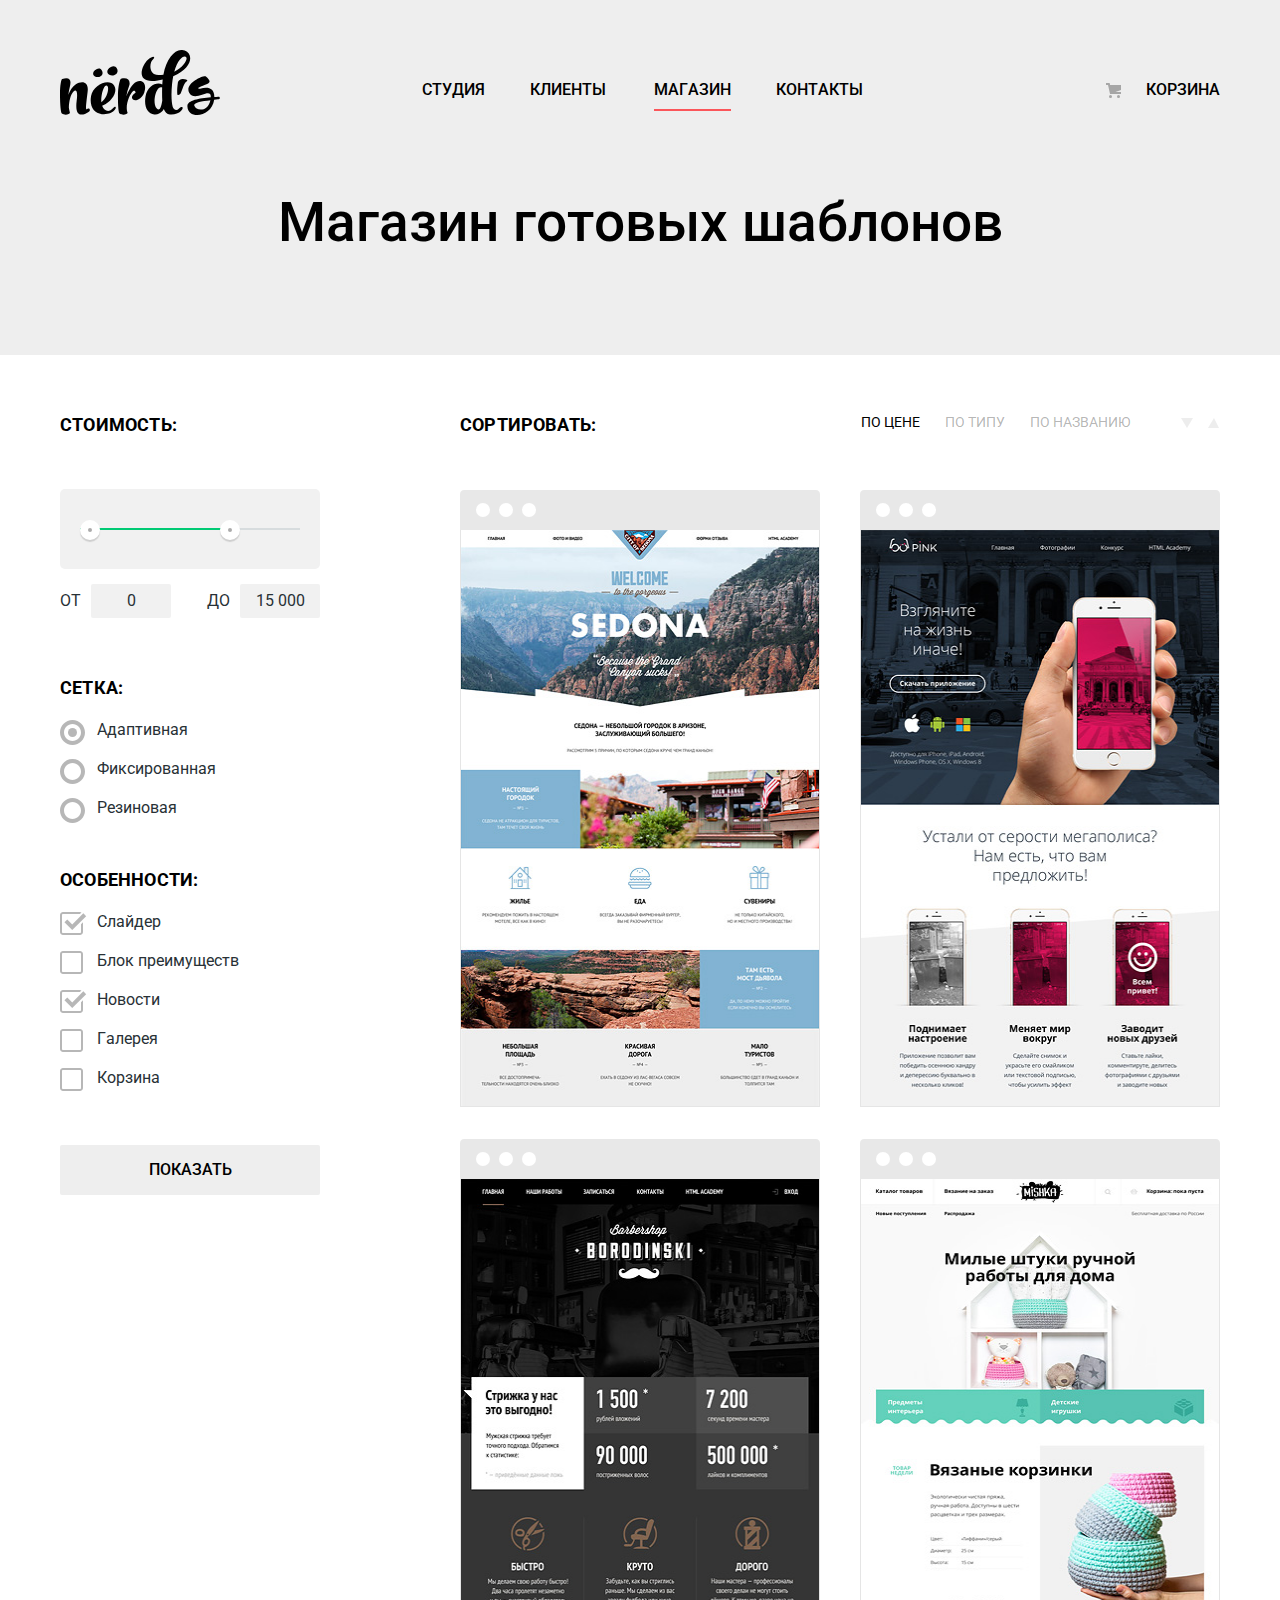
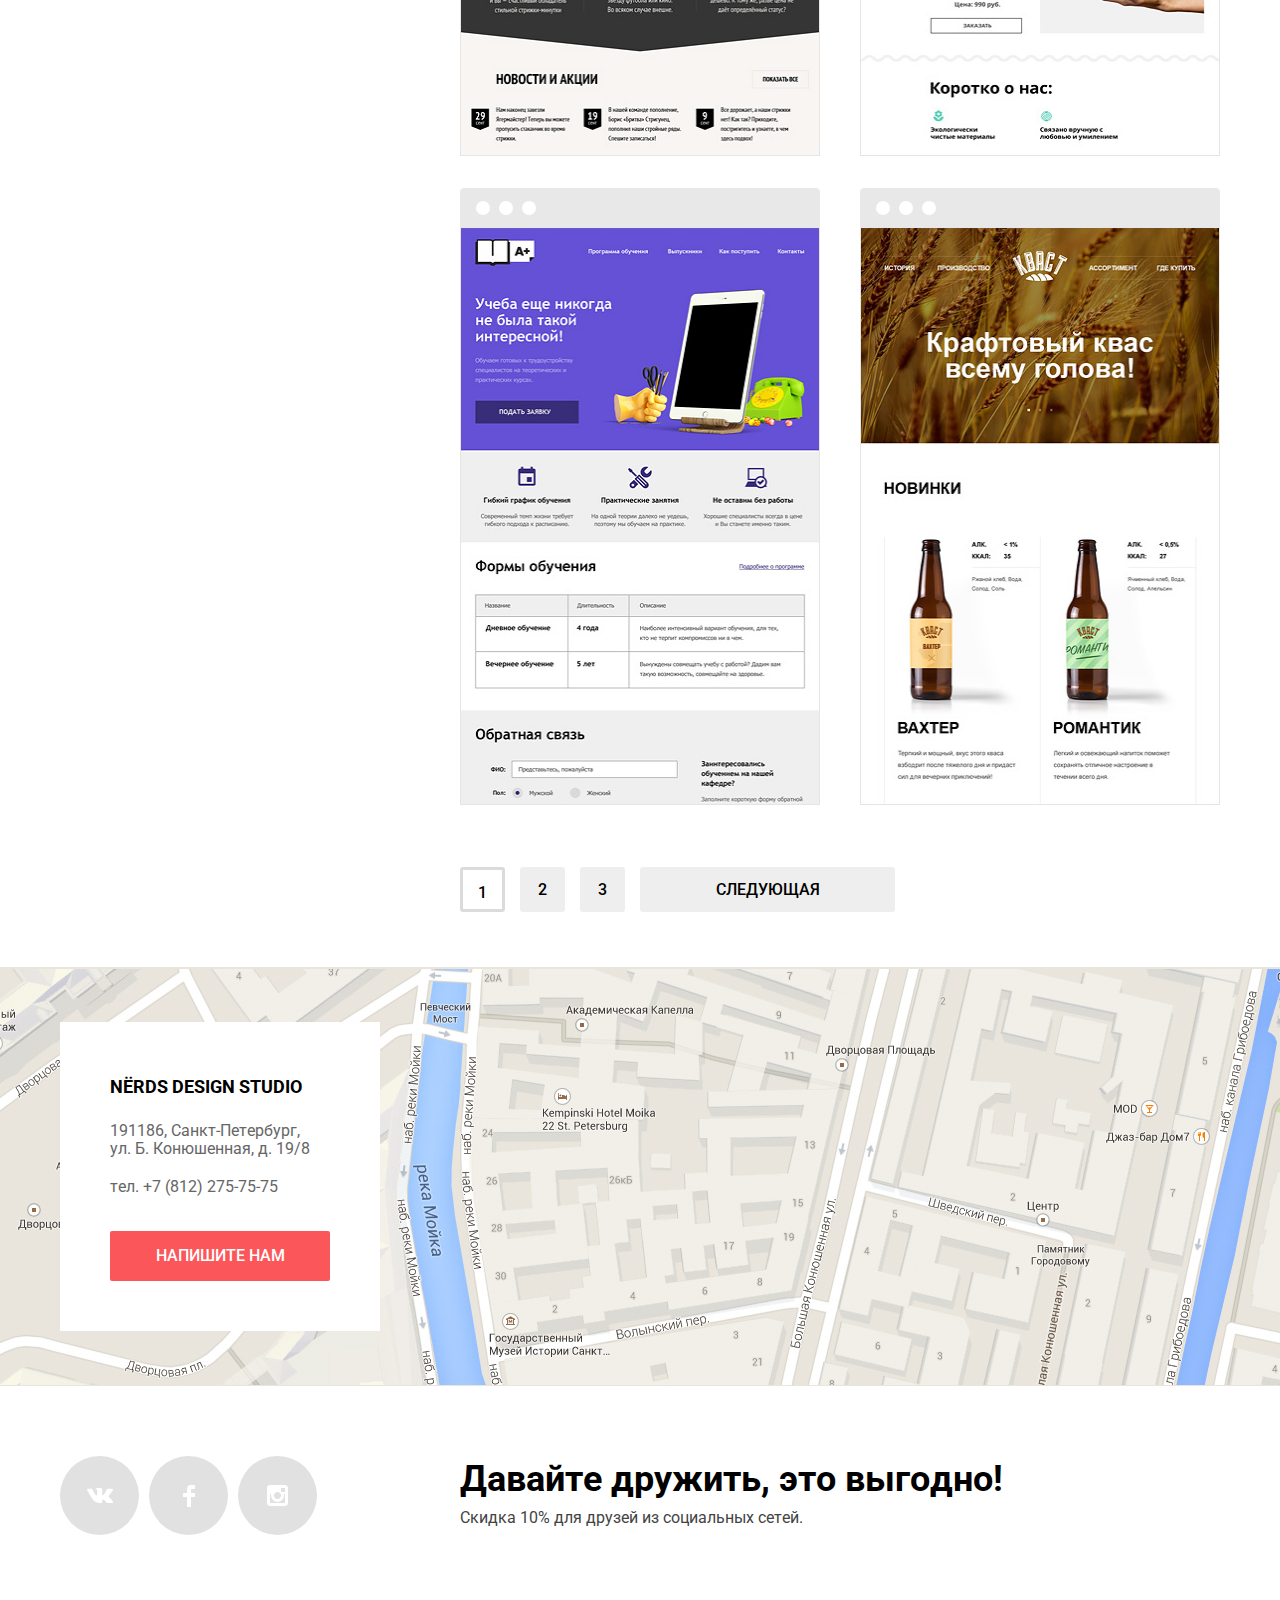
==== commit 73190ce7: "Exam2" ====
--- a/catalog.html
+++ b/catalog.html
@@ -1,63 +1,58 @@
 <!DOCTYPE html>
 <html lang="ru">
-   <head>
-     <meta charset="utf-8">
-     <title>Дизайн студия nёrds</title>
-     <link href="https://fonts.googleapis.com/css?family=Roboto:400,500,700&amp;subset=cyrillic" rel="stylesheet">
-     <link href="css/normalize.css" rel="stylesheet">
-     <link href="css/style.css" rel="stylesheet">
-   </head>
-  <body>
-    <header class="main-header">
-      <div class="container-content">
-        <div class="flex-container">
-          <a class="main-header-logo" href="index.html">
-            <img src="img/nerds-logo.svg" width="160" height="65" alt="Логотип дизайн студии nёrds">
-          </a>
-          <nav class="navigation">
-            <ul class="navigation-list">
-              <li class="navigation-item">
-                <a class="navigation-link" href="studio.html">Студия</a>
-              </li>
-              <li class="navigation-item">
-                <a class="navigation-link" href="customers.html">Клиенты</a>
-              </li>
-              <li class="navigation-item">
-                <a class="navigation-link navigation-link-current">Магазин</a>
-              </li>
-              <li class="navigation-item">
-                <a class="navigation-link" href="contacts.html">Контакты</a>
-              </li>
-            </ul>
-
-            <div>
-                <a class="navigation-link-basket" href="basket.html">Корзина</a>
-            </div>
-          </nav>
-        </div>
-        <h1 class="page-title">Магазин готовых шаблонов</h1>
-      </div>
-    </header>
-
-    <main class="catalog-container">
-      <div class="container-content">
-
-<!--        <h1 class="page-title">Магазин готовых шаблонов</h1>-->
-        <div class="flex-container">
-          <section class="filters">
-            <h2 class="visually-hidden">Фильтры</h2>
-            <form class="form-column" method="post" action="https://echo.htmlacademy.ru">
-              <fieldset class="filter-section">
-                <legend class="filter-title">
-                  Стоимость:
-                </legend>
-                <div class="range-filter">
+<head>
+  <meta charset="utf-8">
+  <title>Дизайн студия nёrds</title>
+  <link href="https://fonts.googleapis.com/css?family=Roboto:400,500,700&amp;subset=cyrillic" rel="stylesheet">
+  <link href="css/normalize.css" rel="stylesheet">
+  <link href="css/style.min.css" rel="stylesheet">
+</head>
+<body>
+  <header class="main-header">
+    <div class="container-content">
+      <div class="flex-container">
+        <a class="main-header-logo" href="index.html">
+          <img src="img/nerds-logo.svg" width="160" height="65" alt="Логотип дизайн студии nёrds">        </a>
+        <nav class="navigation">
+          <ul class="navigation-list">
+            <li class="navigation-item">
+              <a class="navigation-link" href="studio.html">Студия</a>
+            </li>
+            <li class="navigation-item">
+              <a class="navigation-link" href="customers.html">Клиенты</a>
+            </li>
+            <li class="navigation-item">
+              <a class="navigation-link navigation-link-current">Магазин</a>
+            </li>
+            <li class="navigation-item">
+              <a class="navigation-link" href="contacts.html">Контакты</a>
+            </li>
+          </ul>
+          <div>
+            <a class="navigation-link-basket" href="basket.html">Корзина</a>
+          </div>
+        </nav>
+      </div>
+      <h1 class="page-title">Магазин готовых шаблонов</h1>
+    </div>
+  </header>
+  <main class="catalog-container">
+    <div class="container-content">
+      <div class="flex-container">
+        <section class="filters">
+          <h2 class="visually-hidden">Фильтры</h2>
+          <form class="form-column" method="post" action="https://echo.htmlacademy.ru">
+            <fieldset class="filter-section">
+              <legend class="filter-title">
+                Стоимость:
+              </legend>
+              <div class="range-filter">
                 <div class="range">
                   <div class="range-bar">
                     <div class="range-bar-fill"></div>
                   </div>
-                  <div class="range-grip range-grip-min"></div>
-                  <div class="range-grip range-grip-max"></div>
+                  <div class="range-grip range-grip-min">Минимальное значение цены</div>
+                  <div class="range-grip range-grip-max">Максимальное значение цены</div>
                 </div>
                 <div class="price-controls">
                   <label class="price">От <input class="price-value" type="text" name="price-min" value="0" placeholder="0">
@@ -66,292 +61,262 @@
                     <input class="price-value" type="text" name="price-max" value="15 000" placeholder="0">
                   </label>
                 </div>
-                </div>
-              </fieldset>
-
-              <fieldset class="filter-section">
-                <legend class="filter-title">
-                   Сетка:
-                 </legend>
-                <div class="filter-wrapper">
-                  <label class="grid-option">
-                    <input class="visually-hidden" type="radio" name="grid-option" value="adaptive" checked>
-                    <span class="filter-label">
-                      Адаптивная
-                    </span>
-                  </label>
-                  <label class="grid-option">
-                    <input class="visually-hidden" type="radio" name="grid-option" value="fixed">
-                    <span class="filter-label">
-                      Фиксированная
-                    </span>
-                  </label>
-                  <label class="grid-option">
-                    <input class="visually-hidden" type="radio" name="grid-option" value="rubber">
-                    <span class="filter-label">
-                      Резиновая
-                    </span>
-                  </label>
-                </div>
-              </fieldset>
-
-              <fieldset class="filter-section">
-                <div class="filter-wrapper">
-                  <legend class="filter-title">Особенности:</legend>
-                  <label class="specifics-label">
-                    <input class="visually-hidden" type="checkbox" name="specifics" value="slider" checked>
-                    <span class="filter-label">
-                      Слайдер
-                    </span>
-                  </label>
-
-                  <label class="specifics-label">
-                    <input class="visually-hidden" type="checkbox" name="specifics" value="advantages">
-                    <span class="filter-label">
-                      Блок преимуществ
-                    </span>
-                  </label>
-
-                  <label class="specifics-label">
-                    <input class="visually-hidden" type="checkbox" name="specifics" value="news" checked>
-                    <span class="filter-label">
-                      Новости
-                    </span>
-                  </label>
-
-                  <label class="specifics-label">
-                    <input class="visually-hidden" type="checkbox" name="specifics" value="gallery">
-                    <span class="filter-label">
-                      Галерея
-                    </span>
-                  </label>
-
-                  <label class="specifics-label">
-                    <input class="visually-hidden" type="checkbox" name="specifics" value="basket">
-                    <span class="filter-label">
-                      Корзина
-                    </span>
-                  </label>
-                </div>
-              </fieldset>
-
-              <input class="button show-button" type="submit" value="Показать">
-            </form>
-          </section>
-
-          <div class="column-wrapper">
-            <section class="sorting">
-              <div class="sorting-flex-wrapper">
-                <h2 class="visually-hidden">Сортировка</h2>
-                <p class="sorting-title">Сортировать:</p>
-                <ul class="sorting-list">
-                  <li class="sorting-item">
-                    <a class="sorting-item-link sorting-item-current" href="#target">По цене</a>
-                  </li>
-                  <li class="sorting-item">
-                    <a class="sorting-item-link" href="#target">По типу</a>
-                  </li>
-                  <li class="sorting-item">
-                    <a class="sorting-item-link" href="#target">По названию</a>
-                  </li>
-                  <li class="sorting-dir">
-                    <a class="sorting-dir-link sorting-dir-down" href="#target">
-                      <img src="img/icon-down-dir.svg" alt="" width="11" height="10">
-                    </a>
-                    <a class="sorting-dir-link sorting-dir-up" href="#target">
-                      <img src="img/icon-up-dir.svg" alt="" width="11" height="10">
-                    </a>
-                  </li>
-                </ul>
               </div>
-            </section>
-
-            <section class="catalog">
-              <h2 class="visually-hidden">Каталог</h2>
-              <ul class="catalog-list">
-                <li class="catalog-item">
-                  <div class="catalog-item-head">
-                    <img src="img/browser.svg" alt="" width="360" height="40">
-                  </div>
-                  <div class="catalog-image">
-                    <img src="img/sedona.jpg" width="360" height="576" alt="Sedona, информационный сайт для туристов">
-                  </div>
-                  <div class="catalog-item-desc">
-                    <h3 class="catalog-item-title">
-                      <a class="catalog-item-link" href="#target">Sedona</a>
-                    </h3>
-                    <p class="catalog-item-text">Информационный сайт для туристов</p>
-                    <a class="button catalog-button" href="#target">9 900 руб.</a>
-                  </div>
+            </fieldset>
+            <fieldset class="filter-section">
+              <legend class="filter-title">
+                Сетка:
+              </legend>
+                <label class="grid-option">
+                  <input class="visually-hidden grid-radio" type="radio" name="grid-option" value="adaptive" checked>
+                  <span class="filter-label">
+                    Адаптивная
+                  </span>
+                </label>
+                <label class="grid-option">
+                  <input class="visually-hidden grid-radio" type="radio" name="grid-option" value="fixed">
+                  <span class="filter-label">
+                    Фиксированная
+                  </span>
+                </label>
+                <label class="grid-option">
+                  <input class="visually-hidden grid-radio" type="radio" name="grid-option" value="rubber">
+                  <span class="filter-label">
+                    Резиновая
+                  </span>
+                </label>
+            </fieldset>
+            <fieldset class="filter-section">
+                <legend class="filter-title">Особенности:</legend>
+                <label class="specifics-label">
+                  <input class="visually-hidden specifics-checkbox" type="checkbox" name="specifics" value="slider" checked>
+                  <span class="filter-label">
+                    Слайдер
+                  </span>
+                </label>
+                <label class="specifics-label">
+                  <input class="visually-hidden specifics-checkbox" type="checkbox" name="specifics" value="advantages">
+                  <span class="filter-label">
+                    Блок преимуществ
+                  </span>
+                </label>
+                <label class="specifics-label">
+                  <input class="visually-hidden specifics-checkbox" type="checkbox" name="specifics" value="news" checked>
+                  <span class="filter-label">
+                    Новости
+                  </span>
+                </label>
+                <label class="specifics-label">
+                  <input class="visually-hidden specifics-checkbox" type="checkbox" name="specifics" value="gallery">
+                  <span class="filter-label">
+                    Галерея
+                  </span>
+                </label>
+                <label class="specifics-label">
+                  <input class="visually-hidden specifics-checkbox" type="checkbox" name="specifics" value="basket">
+                  <span class="filter-label">
+                    Корзина
+                  </span>
+                </label>
+            </fieldset>
+            <input class="button show-button" type="submit" value="Показать">
+          </form>
+        </section>
+        <div class="column-wrapper">
+          <section class="sorting">
+            <div class="sorting-flex-wrapper">
+              <h2 class="visually-hidden">Сортировка</h2>
+              <p class="sorting-title">Сортировать:</p>
+              <ul class="sorting-list">
+                <li class="sorting-item">
+                  <a class="sorting-item-link sorting-item-current" href="#target">По цене</a>
                 </li>
-
-                <li class="catalog-item">
-                  <div class="catalog-item-head">
-                    <img src="img/browser.svg" alt="" width="360" height="40">
-                  </div>
-                   <div class="catalog-image">
-                    <img src="img/pink-app.jpg" width="360" height="576"   alt="Pink App, продуктовый лендинг приложения для iOS и Android">
-                  </div>
-                  <div class="catalog-item-desc">
-                    <h3 class="catalog-item-title">
-                      <a class="catalog-item-link" href="#target">Pink App</a>
-                    </h3>
-                    <p class="catalog-item-text">Продуктовый лендинг приложения для iOS и Android</p>
-                    <a class="button catalog-button" href="#target">9 900 руб.</a>
-                  </div>
+                <li class="sorting-item">
+                  <a class="sorting-item-link" href="#target">По типу</a>
                 </li>
-
-                <li class="catalog-item">
-                  <div class="catalog-item-head">
-                    <img src="img/browser.svg" alt="" width="360" height="40">
-                  </div>
-                  <div class="catalog-image">
-                    <img src="img/barbershop.jpg" width="360" height="576" alt="Barbershop, сайт салона красоты для мужчин">
-                  </div>
-                  <div class="catalog-item-desc">
-                    <h3 class="catalog-item-title">
-                      <a class="catalog-item-link" href="#target">Barbershop</a>
-                    </h3>
-                    <p class="catalog-item-text">Сайт салона красоты. Для мужчин, да.</p>
-                    <a class="button catalog-button" href="#target">9 900 руб.</a>
-                  </div>
+                <li class="sorting-item">
+                  <a class="sorting-item-link" href="#target">По названию</a>
                 </li>
-
-                <li class="catalog-item">
-                  <div class="catalog-item-head">
-                    <img src="img/browser.svg" alt="" width="360" height="40">
-                  </div>
-                   <div class="catalog-image">
-                    <img src="img/mishka.jpg" width="360" height="576" alt="MISHKA, интернет-магазин вязаных игрушек">
-                  </div>
-                  <div class="catalog-item-desc">
-                    <h3 class="catalog-item-title">
-                      <a class="catalog-item-link" href="#target">MISHKA</a>
-                    </h3>
-                    <p class="catalog-item-text">Интернет-магазин вязаных игрушек</p>
-                    <a class="button catalog-button" href="#target">9 900 руб.</a>
-                  </div>
-                </li>
-
-                <li class="catalog-item">
-                  <div class="catalog-item-head">
-                    <img src="img/browser.svg" alt="" width="360" height="40">
-                  </div>
-                   <div class="catalog-image">
-                    <img src="img/a-plus.jpg" width="360" height="576" alt="A Plus, лендинг курсов повышения квалификации">
-                  </div>
-                  <div class="catalog-item-desc">
-                    <h3 class="catalog-item-title">
-                      <a class="catalog-item-link" href="#target">A Plus</a>
-                    </h3>
-                    <p class="catalog-item-text">Лендинг курсов повышения квалификации</p>
-                    <a class="button catalog-button" href="#target">9 900 руб.</a>
-                  </div>
-                </li>
-
-                <li class="catalog-item">
-                  <div class="catalog-item-head">
-                    <img src="img/browser.svg" alt="" width="360" height="40">
-                  </div>
-                  <div class="catalog-image">
-                    <img src="img/kvast.jpg" width="360" height="576" alt="КВАСТ, промо-сайт производителя крафтового кваса">
-                  </div>
-                  <div class="catalog-item-desc">
-                    <h3 class="catalog-item-title">
-                      <a class="catalog-item-link" href="#target">КВАСТ</a>
-                    </h3>
-                    <p class="catalog-item-text">Промо-сайт производителя крафтового кваса</p>
-                    <a class="button catalog-button" href="#target">9 900 руб.</a>
-                  </div>
+                <li class="sorting-dir">
+                  <a class="sorting-dir-link " href="#target"><span class="sorting-dir-down"></span>По убыванию
+                  </a>
+                  <a class="sorting-dir-link" href="#target"><span class="sorting-dir-up"></span>По возрастанию
+                  </a>
                 </li>
               </ul>
-            </section>
-            <ul class="pagination">
-                <li>
-                  <a class="pagination-link pagination-link-current">1</a>
-                </li>
-                <li>
-                  <a class="pagination-link" href="#target">2</a>
-                </li>
-                <li>
-                  <a class="pagination-link" href="#target">3</a>
-                </li>
-                <li>
-                  <a class="pagination-link pagination-link-next" href="#target">Следующая</a>
-                </li>
-
-              </ul>
+            </div>
+          </section>
+          <section class="catalog">
+            <h2 class="visually-hidden">Каталог</h2>
+            <ul class="catalog-list">
+              <li class="catalog-item">
+                <div class="catalog-item-head">
+                  <img src="img/browser.svg" alt="" width="360" height="40">
+                </div>
+                <div class="catalog-image">
+                  <img src="img/sedona.jpg" width="360" height="576" alt="Sedona, информационный сайт для туристов">
+                </div>
+                <div class="catalog-item-desc">
+                  <h3 class="catalog-item-title">
+                    <a class="catalog-item-link" href="#target">Sedona</a>
+                  </h3>
+                  <p class="catalog-item-text">Информационный сайт для туристов</p>
+                  <a class="button catalog-button" href="#target">9 900 руб.</a>
+                </div>
+              </li>
+              <li class="catalog-item">
+                <div class="catalog-item-head">
+                  <img src="img/browser.svg" alt="" width="360" height="40">
+                </div>
+                <div class="catalog-image">
+                  <img src="img/pink-app.jpg" width="360" height="576" alt="Pink App, продуктовый лендинг приложения для iOS и Android">
+                </div>
+                <div class="catalog-item-desc">
+                  <h3 class="catalog-item-title">
+                    <a class="catalog-item-link" href="#target">Pink App</a>
+                  </h3>
+                  <p class="catalog-item-text">Продуктовый лендинг приложения для iOS и Android</p>
+                  <a class="button catalog-button" href="#target">9 900 руб.</a>
+                </div>
+              </li>
+              <li class="catalog-item">
+                <div class="catalog-item-head">
+                  <img src="img/browser.svg" alt="" width="360" height="40">
+                </div>
+                <div class="catalog-image">
+                  <img src="img/barbershop.jpg" width="360" height="576" alt="Barbershop, сайт салона красоты для мужчин">
+                </div>
+                <div class="catalog-item-desc">
+                  <h3 class="catalog-item-title">
+                    <a class="catalog-item-link" href="#target">Barbershop</a>
+                  </h3>
+                  <p class="catalog-item-text">Сайт салона красоты. Для мужчин, да.</p>
+                  <a class="button catalog-button" href="#target">9 900 руб.</a>
+                </div>
+              </li>
+              <li class="catalog-item">
+                <div class="catalog-item-head">
+                  <img src="img/browser.svg" alt="" width="360" height="40">
+                </div>
+                <div class="catalog-image">
+                  <img src="img/mishka.jpg" width="360" height="576" alt="MISHKA, интернет-магазин вязаных игрушек">
+                </div>
+                <div class="catalog-item-desc">
+                  <h3 class="catalog-item-title">
+                    <a class="catalog-item-link" href="#target">MISHKA</a>
+                  </h3>
+                  <p class="catalog-item-text">Интернет-магазин вязаных игрушек</p>
+                  <a class="button catalog-button" href="#target">9 900 руб.</a>
+                </div>
+              </li>
+              <li class="catalog-item">
+                <div class="catalog-item-head">
+                  <img src="img/browser.svg" alt="" width="360" height="40">
+                </div>
+                <div class="catalog-image">
+                  <img src="img/a-plus.jpg" width="360" height="576" alt="A Plus, лендинг курсов повышения квалификации">
+                </div>
+                <div class="catalog-item-desc">
+                  <h3 class="catalog-item-title">
+                    <a class="catalog-item-link" href="#target">A Plus</a>
+                  </h3>
+                  <p class="catalog-item-text">Лендинг курсов повышения квалификации</p>
+                  <a class="button catalog-button" href="#target">9 900 руб.</a>
+                </div>
+              </li>
+              <li class="catalog-item">
+                <div class="catalog-item-head">
+                  <img src="img/browser.svg" alt="" width="360" height="40">
+                </div>
+                <div class="catalog-image">
+                  <img src="img/kvast.jpg" width="360" height="576" alt="КВАСТ, промо-сайт производителя крафтового кваса">
+                </div>
+                <div class="catalog-item-desc">
+                  <h3 class="catalog-item-title">
+                    <a class="catalog-item-link" href="#target">КВАСТ</a>
+                  </h3>
+                  <p class="catalog-item-text">Промо-сайт производителя крафтового кваса</p>
+                  <a class="button catalog-button" href="#target">9 900 руб.</a>
+                </div>
+              </li>
+            </ul>
+          </section>
+          <ul class="pagination">
+            <li>
+              <a class="pagination-link pagination-link-current">1</a>
+            </li>
+            <li>
+              <a class="pagination-link" href="#target">2</a>
+            </li>
+            <li>
+              <a class="pagination-link" href="#target">3</a>
+            </li>
+            <li>
+              <a class="pagination-link pagination-link-next" href="#target">Следующая</a>
+            </li>
+          </ul>
+        </div>
+      </div>
+    </div>
+    <section class="map">
+      <div class="container-content">
+        <h2 class="visually-hidden">Карта</h2>
+        <iframe class="interactive-map" src="https://www.google.com/maps/embed?pb=!1m18!1m12!1m3!1d1998.5989424123825!2d30.320894615906596!3d59.93879686904818!2m3!1f0!2f0!3f0!3m2!1i1024!2i768!4f13.1!3m3!1m2!1s0x4696310fca5ba729%3A0xea9c53d4493c879f!2z0JHQvtC70YzRiNCw0Y8g0JrQvtC90Y7RiNC10L3QvdCw0Y8g0YPQuy4sIDE5LCDQodCw0L3QutGCLdCf0LXRgtC10YDQsdGD0YDQsywgMTkxMTg2!5e0!3m2!1sru!2sru!4v1462288580233" style="border:0" allowfullscreen>
+        </iframe>
+        <div class="flex-container">
+          <div class="contacts">
+            <p class="contacts-title">Nёrds design studio</p>
+            <p class="contacts-description">191186, Санкт-Петербург, ул.&nbsp;Б. Конюшенная, д. 19/8 </p>
+            <p class="contacts-description phone">тел. <a class="contacts-tel" href="tel:+78122757575">+7 (812) 275-75-75</a></p>
+            <a class="contacts-button button" href="contacts.html">Напишите нам</a>
           </div>
         </div>
       </div>
-
-      <section class="map">
-        <div class="container-content">
-          <h2 class="visually-hidden">Карта</h2>
-
-          <iframe class="interactive-map" src="https://www.google.com/maps/embed?pb=!1m18!1m12!1m3!1d1998.5989424123825!2d30.320894615906596!3d59.93879686904818!2m3!1f0!2f0!3f0!3m2!1i1024!2i768!4f13.1!3m3!1m2!1s0x4696310fca5ba729%3A0xea9c53d4493c879f!2z0JHQvtC70YzRiNCw0Y8g0JrQvtC90Y7RiNC10L3QvdCw0Y8g0YPQuy4sIDE5LCDQodCw0L3QutGCLdCf0LXRgtC10YDQsdGD0YDQsywgMTkxMTg2!5e0!3m2!1sru!2sru!4v1462288580233"
-          style="border:0" allowfullscreen>
-          </iframe>
-
-          <div class="flex-container">
-            <div class="contacts">
-              <p class="contacts-title">Nёrds design studio</p>
-              <p class="contacts-description">191186, Санкт-Петербург, ул.&nbsp;Б. Конюшенная, д. 19/8 </p>
-              <p class="contacts-description phone">тел. <a class="contacts-tel" href="tel:+78122757575">+7 (812) 275-75-75</a></p>
-              <a class="contacts-button button" href="contacts.html">Напишите нам</a>
-            </div>
-          </div>
-        </div>
-      </section>
-    </main>
-
-    <footer class="main-footer">
-      <div class="container-content">
-        <div class="flex-container">
-          <h2 class="visually-hidden">Контакты</h2>
-          <div class="footer-social">
-             <a class="social-link social-vk" href="#target" aria-label="Наша группа Вконтакте"></a>
-             <a class="social-link social-fb" href="#target" aria-label="Наша группа в Фейсбук"></a>
-             <a class="social-link social-inst" href="#target" aria-label="Наша страница в Инстаграм"></a>
-          </div>
-          <div class="friends">
-            <p class="friends-content">Давайте дружить, это выгодно!</p>
-            <p class="friends-discount">Скидка 10% для друзей из социальных сетей.</p>
-          </div>
-        </div>
-      </div>
-    </footer>
-
-    <section class="modal">
-
-      <h2 class="modal-title">Напишите нам</h2>
-      <form class="modal-form" method="post" action="https://echo.htmlacademy.ru">
-        <div class="half-width-wrapper">
-          <div class="half-width">
-            <label class="modal-field">
-              <span class="modal-name">Ваше имя:</span>
-              <input class="modal-input" type="text" name="username" placeholder="Имя Фамилия">
-            </label>
-          </div>
-
-          <div class="half-width">
-            <label class="modal-field">
-              <span class="modal-name">Ваш e-mail:</span>
-              <input class="modal-input" type="text" name="e-mail" placeholder="email@example.com">
-            </label>
-          </div>
-        </div>
-        <div class="message-container">
+    </section>
+  </main>
+  <footer class="main-footer">
+    <div class="container-content">
+      <div class="flex-container">
+        <h2 class="visually-hidden">Контакты</h2>
+        <div class="footer-social">
+          <a class="social-link social-vk" href="#target" aria-label="Наша группа Вконтакте">Наша группа Вконтакте</a>
+          <a class="social-link social-fb" href="#target" aria-label="Наша группа в Фейсбук">Наша группа в Фейсбук</a>
+          <a class="social-link social-inst" href="#target" aria-label="Наша страница в Инстаграм">Наша страница в Инстаграм</a>
+        </div>
+        <div class="friends">
+          <p class="friends-content">Давайте дружить, это выгодно!</p>
+          <p class="friends-discount">Скидка 10% для друзей из социальных сетей.</p>
+        </div>
+      </div>
+    </div>
+  </footer>
+  <section class="modal">
+    <h2 class="modal-title">Напишите нам</h2>
+    <form class="modal-form" method="post" action="https://echo.htmlacademy.ru">
+      <div class="half-width-wrapper">
+        <div class="half-width">
           <label class="modal-field">
-            <span class="modal-name">Текст письма:</span>
-            <textarea class="modal-input textarea" rows="8" cols="80" name="text-letter" placeholder="В свободной форме"></textarea>
+            <span class="modal-name">Ваше имя:</span>
+            <input class="modal-input" type="text" name="username" placeholder="Имя Фамилия">
           </label>
         </div>
-
-        <button class="modal-button-close" type="button"></button>
-        <button class="button modal-button-send">Отправить</button>
-      </form>
-    </section>
-    <script src="js/modal.js"></script>
-  </body>
+        <div class="half-width">
+          <label class="modal-field">
+            <span class="modal-name">Ваш e-mail:</span>
+            <input class="modal-input" type="text" name="e-mail" placeholder="email@example.com">
+          </label>
+        </div>
+      </div>
+      <div class="message-container">
+        <label class="modal-field">
+          <span class="modal-name">Текст письма:</span>
+          <textarea class="modal-input textarea" rows="8" cols="80" name="text-letter" placeholder="В свободной форме"></textarea>
+        </label>
+      </div>
+      <button class="modal-button-close" type="button">Закрыть модальное окно формы</button>
+      <button class="button modal-button-send">Отправить</button>
+    </form>
+  </section>
+  <script src="js/modal.min.js"></script>
+</body>
 </html>
--- a/css/style.min.css
+++ b/css/style.min.css
@@ -0,0 +1 @@
+@-webkit-keyframes shake{0%,to{-webkit-transform:translateX(0);transform:translateX(0)}10%,30%,50%,70%,90%{-webkit-transform:translateX(-10px);transform:translateX(-10px)}20%,40%,60%,80%{-webkit-transform:translateX(10px);transform:translateX(10px)}}@keyframes shake{0%,to{-webkit-transform:translateX(0);transform:translateX(0)}10%,30%,50%,70%,90%{-webkit-transform:translateX(-10px);transform:translateX(-10px)}20%,40%,60%,80%{-webkit-transform:translateX(10px);transform:translateX(10px)}}@-webkit-keyframes zoom{0%{-webkit-transform:scale(0);transform:scale(0)}to{-webkit-transform:scale(1);transform:scale(1)}}@keyframes zoom{0%{-webkit-transform:scale(0);transform:scale(0)}to{-webkit-transform:scale(1);transform:scale(1)}}.button,body{font-size:16px}body{margin:0;font-family:"Roboto",Arial,sans-serif;-webkit-font-kerning:none;font-kerning:none;padding:0;line-height:24px;font-weight:400;color:#283136;background-color:#fff}.visually-hidden{position:absolute;width:1px;height:1px;margin:-1px;padding:0;overflow:hidden;border:0;clip:rect(0 0 0 0)}a{text-decoration:none}.button{display:block;padding:16px;line-height:18px;font-weight:500;text-transform:uppercase;text-align:center;vertical-align:middle;color:#fff;border:0;border-radius:2px;background-color:#fb565a;box-sizing:border-box}.button:focus,.button:hover{background-color:#e74246}.button:active{box-shadow:0 3px 3px rgba(0,0,0,.1) inset;background-color:#d7373b;color:rgba(255,255,255,.3)}.main-header-logo{margin-right:202px;align-self:flex-start}.main-header-logo[href]{opacity:1}.main-header-logo[href]:focus,.main-header-logo[href]:hover{opacity:.8}.main-header-logo[href]:active{opacity:.3}.main-header{min-width:1200px;padding-top:50px;background-color:#eee}.flex-container{display:flex;width:1160px;margin:0;padding:0}.container-content{width:1200px;margin:0 auto;padding:0 20px;box-sizing:border-box}.navigation{display:flex;justify-content:space-between;width:800px;font-size:16px;font-weight:500;line-height:30px;color:#000;background-color:#eee;text-transform:uppercase}.navigation-item{margin-right:45px}.navigation-list{display:flex;flex-wrap:wrap;width:500px;margin:0;padding:0;justify-content:flex-start;list-style:none}.navigation-link,.navigation-link-basket{display:block;padding-top:25px;padding-bottom:20px;color:#000}.navigation-link-basket{padding-right:0;position:relative;padding-left:50px}.navigation-link-basket::before{content:"";position:absolute;top:33px;left:10px;width:15px;height:15px;background-image:url(../img/cart-icon.svg);background-repeat:no-repeat;background-position:0 0}.navigation-link-basket:focus,.navigation-link-basket:hover,.navigation-link:focus,.navigation-link:hover{color:#fb565a}.navigation-link-basket:active,.navigation-link:active{color:rgba(0,0,0,.3)}.navigation-link-current{padding-bottom:4px;border-bottom:2px solid #fb565a}.navigation-list li:nth-child(2){padding-right:3px}.main-content{min-width:1200px}.slider{position:relative;background-color:#eee}.slider .flex-container{display:block}.slider-main{width:1160px;padding:0;margin:0 0 80px;box-sizing:border-box}.sliders{position:relative;background-color:#eee}.controls-container{position:absolute;left:50%;bottom:105px;z-index:100;width:160px;height:18px;text-align:center;font-size:0;-webkit-transform:translateX(-50%);transform:translateX(-50%)}.controls-container label{vertical-align:middle;position:relative;display:inline-block;width:18px;height:18px;padding:8px;border-radius:50%;cursor:pointer}.controls-container label::after{content:"";position:absolute;top:8px;left:8px;z-index:1;width:18px;height:18px;background:#fff;border-radius:50%}.slider-list{padding:0;list-style:none;margin:0 0 80px}.slider-item{display:none;margin:0;padding:68px 0 80px;background-color:#eee;background-repeat:no-repeat;background-position:99% -10px}.slider-item:nth-child(1){background-image:url(../img/nerds-slide1.png)}.slider-item:nth-child(2){background-image:url(../img/nerds-slide2.png)}.slider-item:nth-child(3){background-image:url(../img/nerds-slide3.png)}#slide-1:checked~.slider-list .slider-item:nth-child(1),#slide-2:checked~.slider-list .slider-item:nth-child(2),#slide-3:checked~.slider-list .slider-item:nth-child(3){display:block}#slide-1:checked~.controls-container .controls-container-slide1::before,#slide-2:checked~.controls-container .controls-container-slide2::before,#slide-3:checked~.controls-container .controls-container-slide3::before{content:"";position:absolute;left:50%;top:50%;z-index:2;width:4px;height:4px;margin:-4px;background-color:inherit;border:2px solid #c1c1c1;border-radius:50%}#slide-1:focus~.controls-container .controls-container-slide1::after,#slide-1:hover~.controls-container .controls-container-slide1::after,#slide-2:focus~.controls-container .controls-container-slide2::after,#slide-2:hover~.controls-container .controls-container-slide2::after,#slide-3:focus~.controls-container .controls-container-slide3::after,#slide-3:hover~.controls-container .controls-container-slide3::after{box-shadow:0 0 10px rgba(0,0,0,.5)}.slide-content,.slide-slogan{max-width:600px;font-size:55px;line-height:55px;font-weight:500;color:#000;text-align:left;margin:0 0 27px}.slide-content{max-width:430px;font-size:16px;line-height:24px;font-weight:400;color:#283136;margin:0 0 38px}.slide-button{display:block;width:240px;padding:16px 0;font-size:16px;line-height:18px;color:#fff;text-transform:uppercase;text-align:center;text-decoration:none;background-color:#fb565a;border-radius:3px;border:0}.slide-button:focus,.slide-button:hover{background-color:#e74246}.slide-button:active{background-color:#d7373b;color:rgba(255,255,255,.3);box-shadow:0 3px rgba(0,0,0,.1) inset}.features{padding:0 0 30px}.features-list{display:flex;flex-wrap:wrap;margin:0;padding:0;list-style:none}.features-item{width:300px;margin-bottom:50px}.features-item:not(:nth-child(3n)){margin-right:100px}.features-icon-mobilephone::before,.features-icon-notebook::before,.features-icon-presentation::before{content:"";background-image:url(../img/notebook.jpg);background-color:#fb565a;background-repeat:no-repeat;height:146px;width:300px;display:block}.features-icon-mobilephone::before,.features-icon-presentation::before{background-image:url(../img/phones.jpg);background-color:#00ca74}.features-icon-presentation::before{background-image:url(../img/presentation.jpg);background-color:#efc84a}.features-title{font-size:24px;line-height:30px;font-weight:700;color:#000;text-transform:uppercase;margin-bottom:0}.features-item-content{width:280px;color:#283136;margin-bottom:33px}.features-item .button{width:160px}.button-red{background-color:#fb565a}.button-red:focus,.button-red:hover{background-color:#e74246}.button-red:active{background-color:#d7373b;color:rgba(255,255,255,.3)}.button-green{background-color:#00ca74}.button-green:focus,.button-green:hover{background-color:#00bc6c}.button-green:active{background-color:#00aa62;color:rgba(255,255,255,.3)}.button-yellow{background-color:#efc84a}.button-yellow:focus,.button-yellow:hover{background-color:#eab534}.button-yellow:active{background-color:#e5a722;color:rgba(255,255,255,.3)}.about .flex-container{padding:40px 0 42px;justify-content:space-between;position:relative;border-top:2px solid #eee}.about-slogan{font-size:45px;line-height:45px;font-weight:500;width:700px;padding:0;margin:35px 0 30px;color:#000}.about-text{width:630px;margin-bottom:40px;text-align:left;color:#283136}.about-text-bold{padding:0;margin:0 0 23px;text-transform:uppercase}.about-item,.about-list{text-align:left;color:#283136}.about-list{margin:0;padding:0;list-style:none;width:660px}.about-item{position:relative;font-size:16px;line-height:24px;font-weight:400;padding-left:35px;margin-bottom:25px}.about-item:last-child{margin-bottom:0}.about-item::before{position:absolute;content:"";width:25px;height:2px;background-color:#fc8e91;left:0;top:10px}.about-logo{width:360px;height:208px;margin-left:5px;margin-bottom:35px;border:0;background-color:#fb565a;text-align:left}.about-text-bold{font-size:16px;font-weight:700;line-height:24px;text-align:left;color:#000}.about-text-bold:nth-child(2){padding-left:20px;padding-bottom:15px}.advantages-table-column-top{margin:0;padding-bottom:15px;padding-right:15px;padding-left:5px;font-size:45px;line-height:45px;font-weight:700;text-align:left;color:#000}.advantages-table-column-top sup{font-size:26px}.advantages-table-column-bottom{font-size:16px;line-height:18px;font-weight:400;text-align:left;color:#000;width:95px}.projects{margin:30px 0 80px}.projects .flex-container{list-style:none;position:relative;flex-wrap:wrap;justify-content:flex-start;min-height:180px;border-top:2px solid #eee;border-bottom:2px solid #eee}.projects-item{position:relative;height:180px;padding-left:40px}.projects-item:nth-child(4n+1){padding-left:0}.projects-item::after{content:"";position:absolute;display:block;width:2px;height:52px;background-color:#eee;-webkit-transform:translateY(-50%);transform:translateY(-50%);right:-20px;top:50%}.projects-item:last-child::after,.projects-item:nth-child(4n)::after{content:none}.projects-link{opacity:.2;font-size:0}.projects-link:focus,.projects-link:hover{opacity:1}.projects-link:active{opacity:.1}.map{position:relative;display:flex;margin:0 auto;min-height:416px;background:#e9e5dc url(../img/map.jpg) no-repeat center center}.interactive-map{width:100%;min-height:100%;position:absolute;top:0;left:0}.map .flex-container{padding:55px 0}.contacts{z-index:200;width:320px;background-color:#fff;padding:50px;box-sizing:border-box}.contacts-title{font-size:18px;font-weight:700;line-height:30px;color:#000;margin:0;padding:0 0 20px;text-transform:uppercase}.contacts-description,.contacts-tel{font-size:16px;font-weight:400;line-height:18px;margin:0;color:#666;text-decoration:none}.contacts-tel{padding:0}.contacts-description{padding:0 0 20px}.phone{padding-bottom:35px}.contacts-button{width:220px}.contacts-button:focus,.contacts-button:hover{background-color:#e74246}.contacts-button:active{background-color:#d7373b;color:rgba(255,255,255,.3)}.main-footer{min-width:1200px}.footer-social{display:flex;flex-wrap:wrap;width:300px;margin:0;padding:0;text-align:left;font-size:0}.main-footer .flex-container{padding-top:70px;padding-bottom:55px}.friends{padding-top:5px;padding-left:100px}.social-link{height:79px;width:79px;background-color:#e1e1e1;border-radius:50%;text-align:center;vertical-align:middle;position:relative;display:flex;margin:0 10px 10px 0}.social-link::after{background-repeat:no-repeat;margin:auto}.social-vk::after{background-image:url(../img/vk-icon.svg);content:"";height:15px;width:26px;display:block}.social-fb::after,.social-inst::after{background-image:url(../img/fb-icon.svg);content:"";height:22px;width:12px;display:block}.social-inst::after{background-image:url(../img/insta-icon.svg);height:21px;width:21px}.social-link:active::after{opacity:.3}.social-link:focus,.social-link:hover{background-color:#e74246}.social-link:active{box-shadow:0 3px 3px rgba(0,0,0,.1) inset;background-color:#d7373b;background-repeat:no-repeat}.friends-content,.friends-discount{font-size:36px;font-weight:700;line-height:36px;margin:0;padding:0 0 10px;text-align:left;color:#000}.friends-discount{font-size:16px;font-weight:400;line-height:22px;padding:0;color:#444}.modal{position:fixed;z-index:300;background-color:#fff;box-sizing:border-box;box-shadow:0 20px 40px 0 #636464;top:20%;left:25%;display:flex;flex-direction:column;width:960px;min-height:590px;padding:68px 80px 84px 100px;font-size:0}.modal-button-close{position:absolute;top:78px;right:88px;width:22px;height:22px;font-size:0;border:0;cursor:pointer;background-color:transparent;opacity:.3}.modal-button-close::after,.modal-button-close::before{content:"";position:absolute;top:10px;left:0;width:25px;height:3px;background-color:#d7373b}.modal-button-close::before{-webkit-transform:rotate(45deg);transform:rotate(45deg)}.modal-button-close::after{-webkit-transform:rotate(-45deg);transform:rotate(-45deg)}.modal-button-close:focus,.modal-button-close:hover{opacity:1}.modal-button-close:active{opacity:.1}.modal{display:none}.modal-show{display:block;-webkit-animation:zoom .6s;animation:zoom .6s}.modal-error{-webkit-animation:shake .6s;animation:shake .6s}.modal-title{font-size:45px;font-weight:500;line-height:45px;margin:0 0 40px;color:#000}.half-width{width:360px;margin-bottom:30px;margin-right:40px}.half-width-wrapper{display:flex;padding-bottom:3px}.message-container{margin-bottom:50px}.modal-field{display:flex;flex-direction:column}.modal-input,.modal-name{font-size:16px;line-height:18px;text-align:left}.modal-name{padding-bottom:10px;color:#000;font-weight:700}.modal-input{width:360px;height:50px;font-weight:400;color:rgba(68,68,68,.5);background-color:#fff;border:2px solid #d7dcde;border-radius:2px;padding-left:13px;box-sizing:border-box}.modal-input::-webkit-input-placeholder{color:rgba(68,68,68,.5)}.modal-input::-moz-placeholder{color:rgba(68,68,68,.5)}.modal-input:hover{color:rgba(68,68,68,.5);border:2px solid #b4b9bb}.modal-input:focus{color:#000;border:2px solid #000;outline:0}.invalid{color:#e74246;border-color:#e74246}.textarea{width:760px;border:2px solid #d7dcde;padding:12px 13px;height:115px;resize:none}.modal-button-send{width:260px;height:50px;background-color:#fb565a}.modal-button-send:focus,.modal-button-send:hover{background-color:#e74246}.modal-button-send:active{background-color:#d7373b;color:rgba(255,255,255,.3)}.page-title{font-size:55px;font-weight:500;line-height:55px;text-align:center;color:#000;padding-top:70px;padding-bottom:105px;margin:0 0 55px;background-color:#eee}.catalog-container{min-width:1200px}.catalog-container .flex-container{justify-content:space-between}.column-wrapper{width:760px;display:flex;flex-direction:column}.sorting-flex-wrapper{display:flex;flex-wrap:wrap;margin-bottom:35px}.filters{width:300px;flex-shrink:0;margin-right:100px}.filter-section{margin:0 0 30px;padding:0;border:0}.filter-title{font-size:18px;font-weight:700;line-height:30px;letter-spacing:.2px;text-transform:uppercase;text-align:left;color:#000}.range-filter{width:260px;margin-top:49px}.range{position:relative;height:41px;margin-bottom:15px;padding-top:39px;padding-right:20px;padding-left:20px;background-color:#f1f1f1;border-radius:5px}.range-bar{height:2px;background:#d7dcde}.range-bar-fill{width:70%;height:2px;background:#00ca74}.range-grip{position:absolute;top:31px;left:0;width:4px;height:4px;padding:0;border:8px solid #fff;background-color:#ababab;box-shadow:0 2px 1px 0 #cfcfcf;border-radius:50%;cursor:pointer;font-size:0}.range-grip-min{left:20px}.range-grip-max{left:160px}.price-controls{display:flex;justify-content:space-between;font-size:0;padding-bottom:25px}.price{display:flex;align-items:center;font-size:16px;font-weight:400;line-height:22px;text-transform:uppercase;text-align:left;color:#283136}.price-value{width:60px;padding:8px 10px;margin-left:10px;text-align:center;background-color:#eee;color:#283136;border:0;border-radius:2px;background:#f1f1f1}.filter-section:nth-child(2) .filter-title,.filter-section:nth-child(3) .filter-title{padding-bottom:15px}.filter-label{font-size:16px;line-height:20px;font-weight:400;padding-left:37px;text-align:left;background-repeat:no-repeat;position:relative;color:#283136}.filter-label:hover{color:#000}.filter-label:disabled{color:rgba(40,49,54,.3)}.filter-label::before{content:"";display:block;height:25px;width:27px;position:absolute;left:0;top:0;opacity:.4;background-repeat:no-repeat}.grid-option,.specifics-label{display:block;padding-bottom:15px}.grid-radio:checked+.filter-label::before{background-image:url(../img/radio-on.svg)}.grid-radio:disabled+.filter-label::before{opacity:.1}.grid-radio:focus+.filter-label::before{opacity:1}.grid-option .filter-label::before{background-image:url(../img/radio-off.svg)}.specifics-checkbox:checked+.filter-label::before{background-image:url(../img/checkbox-on.svg)}.specifics-checkbox:disabled+.filter-label::before{opacity:.1}.specifics-checkbox:focus+.filter-label::before{opacity:1}.specifics-label .filter-label::before{background-image:url(../img/checkbox-off.svg)}.filter-label:hover::before{opacity:1}.filter-label:disabled::before{opacity:.1}.specifics-label:last-child{padding-bottom:25px}.show-button{width:260px;color:#000;background-color:#eee;cursor:pointer;margin-bottom:55px}.show-button:focus,.show-button:hover{background-color:#dfdfdf}.show-button:active{background-color:#d5d5d5;color:rgba(0,0,0,.3);box-shadow:0 3px rgba(0,0,0,.1) inset}.sorting-title{font-size:18px;font-weight:700;line-height:30px;margin:0 265px 0 0;padding:0;letter-spacing:.2px;text-transform:uppercase;text-align:left;color:#000}.sorting-list{display:flex;flex-wrap:wrap;margin:0;padding:0;list-style:none}.sorting-item-link{font-size:14px;font-weight:400;line-height:18px;text-align:left;text-transform:uppercase;color:rgba(0,0,0,.3)}.sorting-item{margin-right:25px}.sorting-item:first-child{padding-left:0}.sorting-item:nth-child(3){margin-right:50px}.sorting-item-link:hover{color:rgba(0,0,0,.6)}.sorting-item-current:active,.sorting-item-current:focus,.sorting-item-current:hover,.sorting-item-link:active,.sorting-item-link:focus{color:#000}.sorting-item-current{color:#000}.sorting-dir{font-size:0}.sorting-dir-down,.sorting-dir-up{vertical-align:middle;display:inline-block;width:0;height:0;border-left:6px solid transparent}.sorting-dir-down{border-top:10px solid rgba(166,166,166,.2);margin:2px 4px 0 0;border-right:6px solid transparent}.sorting-dir-up{margin:2px 0 0 11px;border-bottom:10px solid rgba(166,166,166,.2);border-right:5px solid transparent}.sorting-dir-down:focus,.sorting-dir-down:hover{border-top:10px solid #a6a6a6}.sorting-dir-up:focus,.sorting-dir-up:hover{border-bottom-color:#a6a6a6}.sorting-dir-down:active{border-top:10px solid #231f20}.sorting-dir-up:active{border-bottom-color:#231f20}.catalog{margin-bottom:30px}.catalog-list{display:flex;justify-content:space-between;align-items:center;flex-wrap:wrap;margin:15px 0 0;padding:0;list-style:none}.catalog-item{position:relative;width:360px;height:616px;margin-bottom:33px;margin-right:40px;border-radius:3px}.catalog-image{border-style:inset;border:1px solid rgba(0,1,1,.1);border-top:0}.catalog-image img{vertical-align:bottom;width:358px}.catalog-item:hover{box-shadow:0 6px 15px 2px rgba(0,0,0,.25)}.catalog-item:nth-child(2n){margin-right:0}.catalog-item:hover .catalog-item-desc{display:block}.catalog-item-head{z-index:200;width:360px;height:40px;opacity:.12}.catalog-item:hover .catalog-item-head{opacity:1}.catalog-item-desc{position:absolute;z-index:100;width:360px;bottom:0;background-color:#eee;color:#666;padding-top:25px;padding-bottom:45px;display:none}.catalog-item-title{margin:0 0 15px;text-align:center}.catalog-item-link{font-size:18px;font-weight:700;line-height:30px;color:#000;text-transform:uppercase}.catalog-item-text{display:block;overflow:auto;max-height:200px;font-size:16px;font-weight:400;line-height:18px;text-align:center;color:#666;max-width:240px;margin:0 auto 30px}.catalog-button{background-color:#fb565a;margin:0 auto;display:block;width:200px}.catalog-button:focus,.catalog-button:hover{background-color:#e74246;color:#fff}.catalog-button:active{background-color:#d7373b;color:#fff}.pagination{display:flex;padding:0;list-style:none;text-align:center;margin:auto 0 55px}.pagination-link{vertical-align:middle;display:inline-block;width:45px;height:45px;font-size:16px;font-weight:500;line-height:45px;margin:0 15px 0 0;border-radius:3px;padding-top:0;text-transform:uppercase;color:#000;background-color:#eee;text-align:center}.pagination .pagination-link-next{width:255px}.pagination-link:hover{background-color:#dfdfdf;border-color:transparent}.pagination-link:active{background-color:#d5d5d5;color:rgba(0,0,0,.3);box-shadow:0 3px 3px rgba(0,0,0,.1) inset}.pagination-link-current{color:#000;background-color:#fff;border:solid 3px #dbdbdb;box-sizing:border-box}.pagination-link-current:active,.pagination-link-current:focus,.pagination-link-current:hover{color:#000;background-color:#fff;border:solid 3px #dbdbdb;box-shadow:none}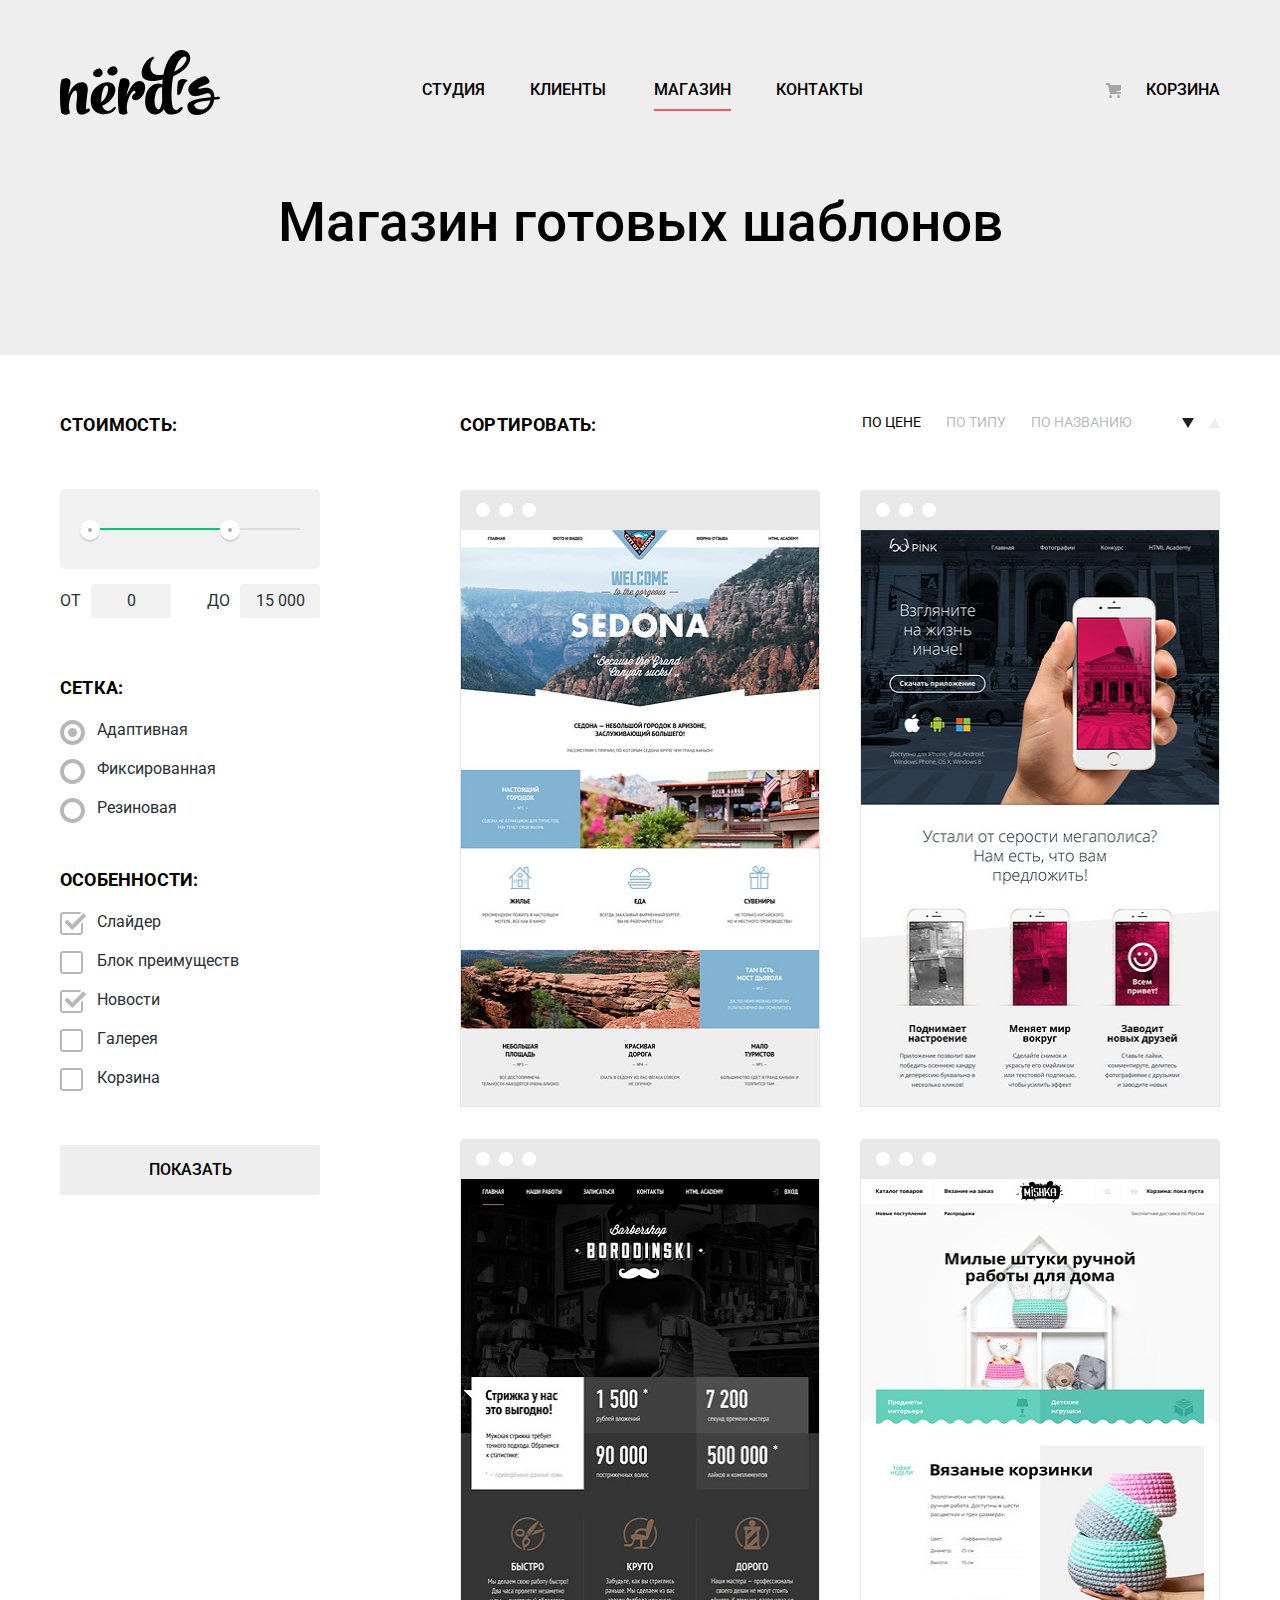
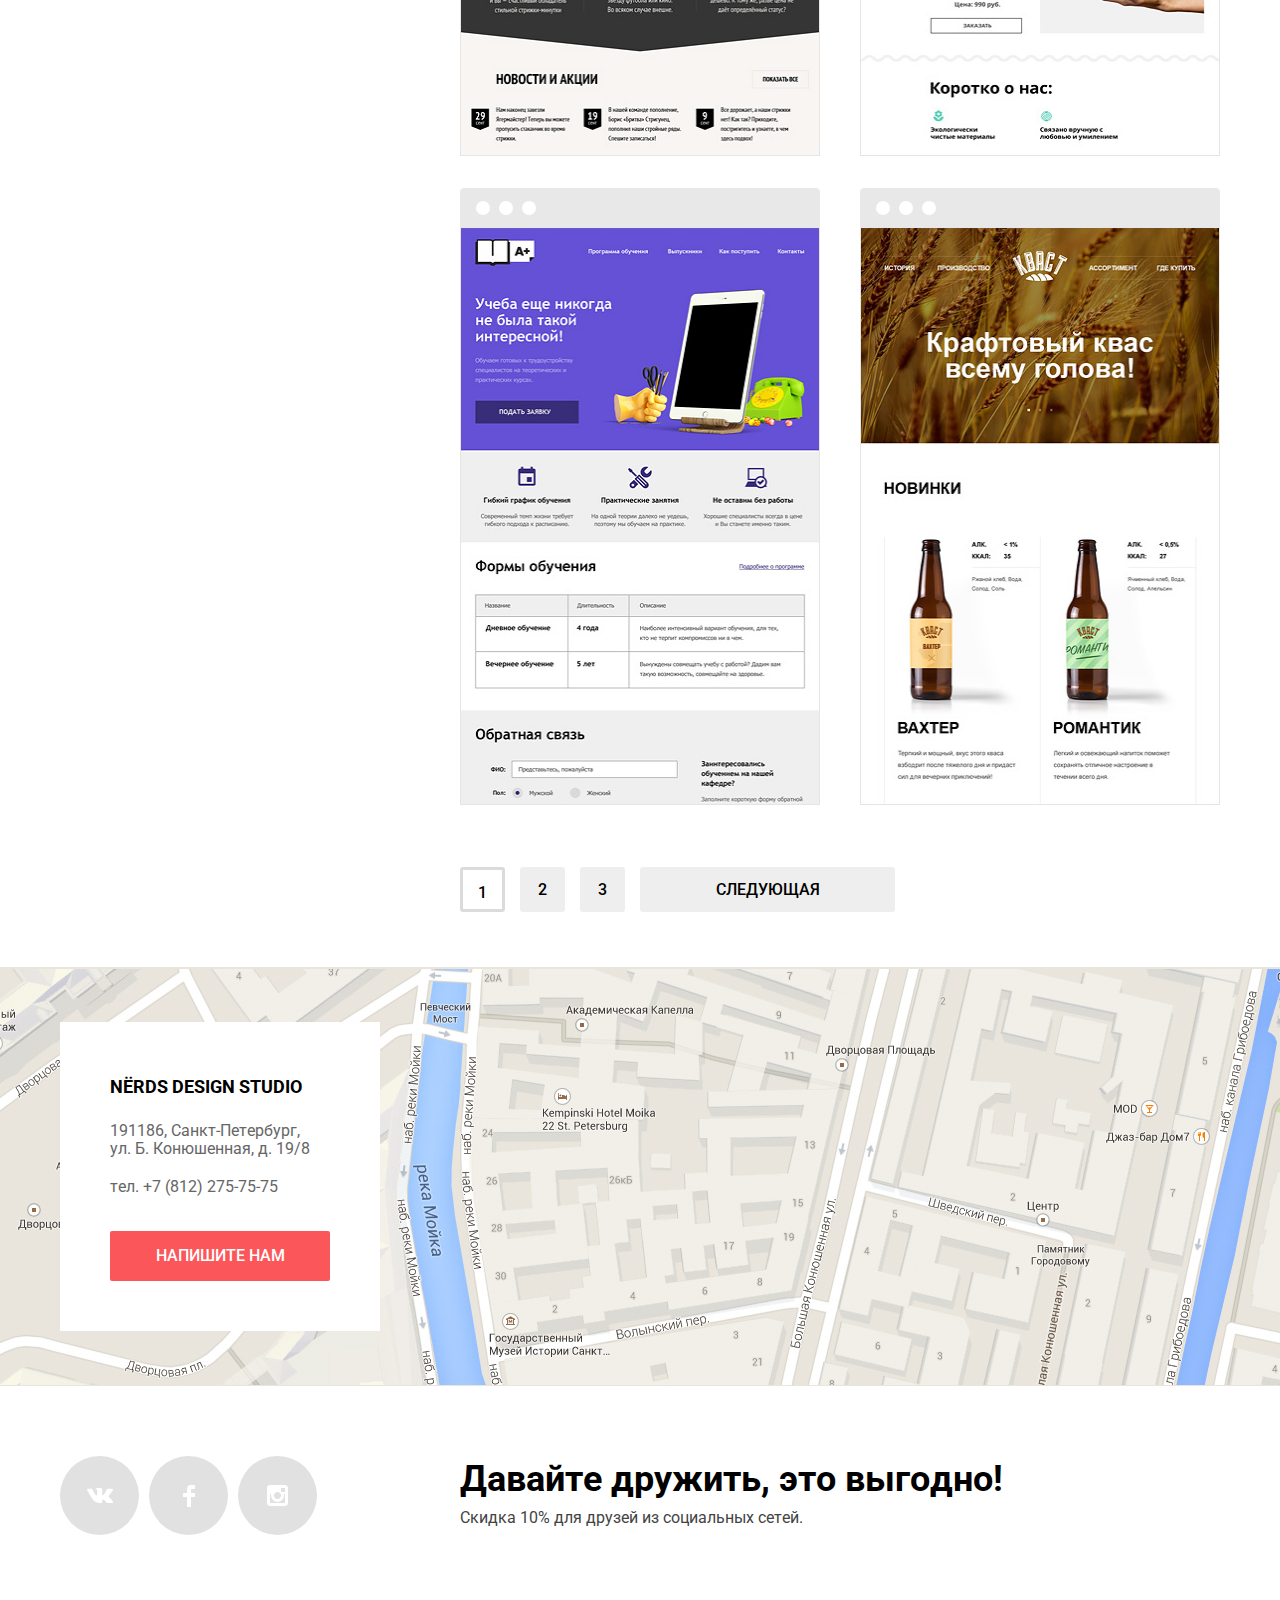
==== commit 5e0c719f: "Проверка №3" ====
--- a/catalog.html
+++ b/catalog.html
@@ -128,6 +128,20 @@
               <h2 class="visually-hidden">Сортировка</h2>
               <p class="sorting-title">Сортировать:</p>
               <ul class="sorting-list">
+               <li class="sorting-dir">
+                  <a class="sorting-dir-link" href="#target">
+                    <span class="sorting-dir-down sorting-dir-current"></span>
+                    <span class="visually-hidden">
+                      По убыванию
+                    </span>
+                  </a>
+                  <a class="sorting-dir-link" href="#target">
+                  <span class="sorting-dir-up"></span>
+                    <span class="visually-hidden">
+                      По возрастанию
+                    </span>
+                  </a>
+                </li>
                 <li class="sorting-item">
                   <a class="sorting-item-link sorting-item-current" href="#target">По цене</a>
                 </li>
@@ -136,12 +150,6 @@
                 </li>
                 <li class="sorting-item">
                   <a class="sorting-item-link" href="#target">По названию</a>
-                </li>
-                <li class="sorting-dir">
-                  <a class="sorting-dir-link " href="#target"><span class="sorting-dir-down"></span>По убыванию
-                  </a>
-                  <a class="sorting-dir-link" href="#target"><span class="sorting-dir-up"></span>По возрастанию
-                  </a>
                 </li>
               </ul>
             </div>
@@ -313,7 +321,11 @@
           <textarea class="modal-input textarea" rows="8" cols="80" name="text-letter" placeholder="В свободной форме"></textarea>
         </label>
       </div>
-      <button class="modal-button-close" type="button">Закрыть модальное окно формы</button>
+      <button class="modal-button-close" type="button">
+        <span class="visually-hidden">
+          Закрыть модальное окно формы
+        </span>
+      </button>
       <button class="button modal-button-send">Отправить</button>
     </form>
   </section>
--- a/css/style.min.css
+++ b/css/style.min.css
@@ -1 +1 @@
-@-webkit-keyframes shake{0%,to{-webkit-transform:translateX(0);transform:translateX(0)}10%,30%,50%,70%,90%{-webkit-transform:translateX(-10px);transform:translateX(-10px)}20%,40%,60%,80%{-webkit-transform:translateX(10px);transform:translateX(10px)}}@keyframes shake{0%,to{-webkit-transform:translateX(0);transform:translateX(0)}10%,30%,50%,70%,90%{-webkit-transform:translateX(-10px);transform:translateX(-10px)}20%,40%,60%,80%{-webkit-transform:translateX(10px);transform:translateX(10px)}}@-webkit-keyframes zoom{0%{-webkit-transform:scale(0);transform:scale(0)}to{-webkit-transform:scale(1);transform:scale(1)}}@keyframes zoom{0%{-webkit-transform:scale(0);transform:scale(0)}to{-webkit-transform:scale(1);transform:scale(1)}}.button,body{font-size:16px}body{margin:0;font-family:"Roboto",Arial,sans-serif;-webkit-font-kerning:none;font-kerning:none;padding:0;line-height:24px;font-weight:400;color:#283136;background-color:#fff}.visually-hidden{position:absolute;width:1px;height:1px;margin:-1px;padding:0;overflow:hidden;border:0;clip:rect(0 0 0 0)}a{text-decoration:none}.button{display:block;padding:16px;line-height:18px;font-weight:500;text-transform:uppercase;text-align:center;vertical-align:middle;color:#fff;border:0;border-radius:2px;background-color:#fb565a;box-sizing:border-box}.button:focus,.button:hover{background-color:#e74246}.button:active{box-shadow:0 3px 3px rgba(0,0,0,.1) inset;background-color:#d7373b;color:rgba(255,255,255,.3)}.main-header-logo{margin-right:202px;align-self:flex-start}.main-header-logo[href]{opacity:1}.main-header-logo[href]:focus,.main-header-logo[href]:hover{opacity:.8}.main-header-logo[href]:active{opacity:.3}.main-header{min-width:1200px;padding-top:50px;background-color:#eee}.flex-container{display:flex;width:1160px;margin:0;padding:0}.container-content{width:1200px;margin:0 auto;padding:0 20px;box-sizing:border-box}.navigation{display:flex;justify-content:space-between;width:800px;font-size:16px;font-weight:500;line-height:30px;color:#000;background-color:#eee;text-transform:uppercase}.navigation-item{margin-right:45px}.navigation-list{display:flex;flex-wrap:wrap;width:500px;margin:0;padding:0;justify-content:flex-start;list-style:none}.navigation-link,.navigation-link-basket{display:block;padding-top:25px;padding-bottom:20px;color:#000}.navigation-link-basket{padding-right:0;position:relative;padding-left:50px}.navigation-link-basket::before{content:"";position:absolute;top:33px;left:10px;width:15px;height:15px;background-image:url(../img/cart-icon.svg);background-repeat:no-repeat;background-position:0 0}.navigation-link-basket:focus,.navigation-link-basket:hover,.navigation-link:focus,.navigation-link:hover{color:#fb565a}.navigation-link-basket:active,.navigation-link:active{color:rgba(0,0,0,.3)}.navigation-link-current{padding-bottom:4px;border-bottom:2px solid #fb565a}.navigation-list li:nth-child(2){padding-right:3px}.main-content{min-width:1200px}.slider{position:relative;background-color:#eee}.slider .flex-container{display:block}.slider-main{width:1160px;padding:0;margin:0 0 80px;box-sizing:border-box}.sliders{position:relative;background-color:#eee}.controls-container{position:absolute;left:50%;bottom:105px;z-index:100;width:160px;height:18px;text-align:center;font-size:0;-webkit-transform:translateX(-50%);transform:translateX(-50%)}.controls-container label{vertical-align:middle;position:relative;display:inline-block;width:18px;height:18px;padding:8px;border-radius:50%;cursor:pointer}.controls-container label::after{content:"";position:absolute;top:8px;left:8px;z-index:1;width:18px;height:18px;background:#fff;border-radius:50%}.slider-list{padding:0;list-style:none;margin:0 0 80px}.slider-item{display:none;margin:0;padding:68px 0 80px;background-color:#eee;background-repeat:no-repeat;background-position:99% -10px}.slider-item:nth-child(1){background-image:url(../img/nerds-slide1.png)}.slider-item:nth-child(2){background-image:url(../img/nerds-slide2.png)}.slider-item:nth-child(3){background-image:url(../img/nerds-slide3.png)}#slide-1:checked~.slider-list .slider-item:nth-child(1),#slide-2:checked~.slider-list .slider-item:nth-child(2),#slide-3:checked~.slider-list .slider-item:nth-child(3){display:block}#slide-1:checked~.controls-container .controls-container-slide1::before,#slide-2:checked~.controls-container .controls-container-slide2::before,#slide-3:checked~.controls-container .controls-container-slide3::before{content:"";position:absolute;left:50%;top:50%;z-index:2;width:4px;height:4px;margin:-4px;background-color:inherit;border:2px solid #c1c1c1;border-radius:50%}#slide-1:focus~.controls-container .controls-container-slide1::after,#slide-1:hover~.controls-container .controls-container-slide1::after,#slide-2:focus~.controls-container .controls-container-slide2::after,#slide-2:hover~.controls-container .controls-container-slide2::after,#slide-3:focus~.controls-container .controls-container-slide3::after,#slide-3:hover~.controls-container .controls-container-slide3::after{box-shadow:0 0 10px rgba(0,0,0,.5)}.slide-content,.slide-slogan{max-width:600px;font-size:55px;line-height:55px;font-weight:500;color:#000;text-align:left;margin:0 0 27px}.slide-content{max-width:430px;font-size:16px;line-height:24px;font-weight:400;color:#283136;margin:0 0 38px}.slide-button{display:block;width:240px;padding:16px 0;font-size:16px;line-height:18px;color:#fff;text-transform:uppercase;text-align:center;text-decoration:none;background-color:#fb565a;border-radius:3px;border:0}.slide-button:focus,.slide-button:hover{background-color:#e74246}.slide-button:active{background-color:#d7373b;color:rgba(255,255,255,.3);box-shadow:0 3px rgba(0,0,0,.1) inset}.features{padding:0 0 30px}.features-list{display:flex;flex-wrap:wrap;margin:0;padding:0;list-style:none}.features-item{width:300px;margin-bottom:50px}.features-item:not(:nth-child(3n)){margin-right:100px}.features-icon-mobilephone::before,.features-icon-notebook::before,.features-icon-presentation::before{content:"";background-image:url(../img/notebook.jpg);background-color:#fb565a;background-repeat:no-repeat;height:146px;width:300px;display:block}.features-icon-mobilephone::before,.features-icon-presentation::before{background-image:url(../img/phones.jpg);background-color:#00ca74}.features-icon-presentation::before{background-image:url(../img/presentation.jpg);background-color:#efc84a}.features-title{font-size:24px;line-height:30px;font-weight:700;color:#000;text-transform:uppercase;margin-bottom:0}.features-item-content{width:280px;color:#283136;margin-bottom:33px}.features-item .button{width:160px}.button-red{background-color:#fb565a}.button-red:focus,.button-red:hover{background-color:#e74246}.button-red:active{background-color:#d7373b;color:rgba(255,255,255,.3)}.button-green{background-color:#00ca74}.button-green:focus,.button-green:hover{background-color:#00bc6c}.button-green:active{background-color:#00aa62;color:rgba(255,255,255,.3)}.button-yellow{background-color:#efc84a}.button-yellow:focus,.button-yellow:hover{background-color:#eab534}.button-yellow:active{background-color:#e5a722;color:rgba(255,255,255,.3)}.about .flex-container{padding:40px 0 42px;justify-content:space-between;position:relative;border-top:2px solid #eee}.about-slogan{font-size:45px;line-height:45px;font-weight:500;width:700px;padding:0;margin:35px 0 30px;color:#000}.about-text{width:630px;margin-bottom:40px;text-align:left;color:#283136}.about-text-bold{padding:0;margin:0 0 23px;text-transform:uppercase}.about-item,.about-list{text-align:left;color:#283136}.about-list{margin:0;padding:0;list-style:none;width:660px}.about-item{position:relative;font-size:16px;line-height:24px;font-weight:400;padding-left:35px;margin-bottom:25px}.about-item:last-child{margin-bottom:0}.about-item::before{position:absolute;content:"";width:25px;height:2px;background-color:#fc8e91;left:0;top:10px}.about-logo{width:360px;height:208px;margin-left:5px;margin-bottom:35px;border:0;background-color:#fb565a;text-align:left}.about-text-bold{font-size:16px;font-weight:700;line-height:24px;text-align:left;color:#000}.about-text-bold:nth-child(2){padding-left:20px;padding-bottom:15px}.advantages-table-column-top{margin:0;padding-bottom:15px;padding-right:15px;padding-left:5px;font-size:45px;line-height:45px;font-weight:700;text-align:left;color:#000}.advantages-table-column-top sup{font-size:26px}.advantages-table-column-bottom{font-size:16px;line-height:18px;font-weight:400;text-align:left;color:#000;width:95px}.projects{margin:30px 0 80px}.projects .flex-container{list-style:none;position:relative;flex-wrap:wrap;justify-content:flex-start;min-height:180px;border-top:2px solid #eee;border-bottom:2px solid #eee}.projects-item{position:relative;height:180px;padding-left:40px}.projects-item:nth-child(4n+1){padding-left:0}.projects-item::after{content:"";position:absolute;display:block;width:2px;height:52px;background-color:#eee;-webkit-transform:translateY(-50%);transform:translateY(-50%);right:-20px;top:50%}.projects-item:last-child::after,.projects-item:nth-child(4n)::after{content:none}.projects-link{opacity:.2;font-size:0}.projects-link:focus,.projects-link:hover{opacity:1}.projects-link:active{opacity:.1}.map{position:relative;display:flex;margin:0 auto;min-height:416px;background:#e9e5dc url(../img/map.jpg) no-repeat center center}.interactive-map{width:100%;min-height:100%;position:absolute;top:0;left:0}.map .flex-container{padding:55px 0}.contacts{z-index:200;width:320px;background-color:#fff;padding:50px;box-sizing:border-box}.contacts-title{font-size:18px;font-weight:700;line-height:30px;color:#000;margin:0;padding:0 0 20px;text-transform:uppercase}.contacts-description,.contacts-tel{font-size:16px;font-weight:400;line-height:18px;margin:0;color:#666;text-decoration:none}.contacts-tel{padding:0}.contacts-description{padding:0 0 20px}.phone{padding-bottom:35px}.contacts-button{width:220px}.contacts-button:focus,.contacts-button:hover{background-color:#e74246}.contacts-button:active{background-color:#d7373b;color:rgba(255,255,255,.3)}.main-footer{min-width:1200px}.footer-social{display:flex;flex-wrap:wrap;width:300px;margin:0;padding:0;text-align:left;font-size:0}.main-footer .flex-container{padding-top:70px;padding-bottom:55px}.friends{padding-top:5px;padding-left:100px}.social-link{height:79px;width:79px;background-color:#e1e1e1;border-radius:50%;text-align:center;vertical-align:middle;position:relative;display:flex;margin:0 10px 10px 0}.social-link::after{background-repeat:no-repeat;margin:auto}.social-vk::after{background-image:url(../img/vk-icon.svg);content:"";height:15px;width:26px;display:block}.social-fb::after,.social-inst::after{background-image:url(../img/fb-icon.svg);content:"";height:22px;width:12px;display:block}.social-inst::after{background-image:url(../img/insta-icon.svg);height:21px;width:21px}.social-link:active::after{opacity:.3}.social-link:focus,.social-link:hover{background-color:#e74246}.social-link:active{box-shadow:0 3px 3px rgba(0,0,0,.1) inset;background-color:#d7373b;background-repeat:no-repeat}.friends-content,.friends-discount{font-size:36px;font-weight:700;line-height:36px;margin:0;padding:0 0 10px;text-align:left;color:#000}.friends-discount{font-size:16px;font-weight:400;line-height:22px;padding:0;color:#444}.modal{position:fixed;z-index:300;background-color:#fff;box-sizing:border-box;box-shadow:0 20px 40px 0 #636464;top:20%;left:25%;display:flex;flex-direction:column;width:960px;min-height:590px;padding:68px 80px 84px 100px;font-size:0}.modal-button-close{position:absolute;top:78px;right:88px;width:22px;height:22px;font-size:0;border:0;cursor:pointer;background-color:transparent;opacity:.3}.modal-button-close::after,.modal-button-close::before{content:"";position:absolute;top:10px;left:0;width:25px;height:3px;background-color:#d7373b}.modal-button-close::before{-webkit-transform:rotate(45deg);transform:rotate(45deg)}.modal-button-close::after{-webkit-transform:rotate(-45deg);transform:rotate(-45deg)}.modal-button-close:focus,.modal-button-close:hover{opacity:1}.modal-button-close:active{opacity:.1}.modal{display:none}.modal-show{display:block;-webkit-animation:zoom .6s;animation:zoom .6s}.modal-error{-webkit-animation:shake .6s;animation:shake .6s}.modal-title{font-size:45px;font-weight:500;line-height:45px;margin:0 0 40px;color:#000}.half-width{width:360px;margin-bottom:30px;margin-right:40px}.half-width-wrapper{display:flex;padding-bottom:3px}.message-container{margin-bottom:50px}.modal-field{display:flex;flex-direction:column}.modal-input,.modal-name{font-size:16px;line-height:18px;text-align:left}.modal-name{padding-bottom:10px;color:#000;font-weight:700}.modal-input{width:360px;height:50px;font-weight:400;color:rgba(68,68,68,.5);background-color:#fff;border:2px solid #d7dcde;border-radius:2px;padding-left:13px;box-sizing:border-box}.modal-input::-webkit-input-placeholder{color:rgba(68,68,68,.5)}.modal-input::-moz-placeholder{color:rgba(68,68,68,.5)}.modal-input:hover{color:rgba(68,68,68,.5);border:2px solid #b4b9bb}.modal-input:focus{color:#000;border:2px solid #000;outline:0}.invalid{color:#e74246;border-color:#e74246}.textarea{width:760px;border:2px solid #d7dcde;padding:12px 13px;height:115px;resize:none}.modal-button-send{width:260px;height:50px;background-color:#fb565a}.modal-button-send:focus,.modal-button-send:hover{background-color:#e74246}.modal-button-send:active{background-color:#d7373b;color:rgba(255,255,255,.3)}.page-title{font-size:55px;font-weight:500;line-height:55px;text-align:center;color:#000;padding-top:70px;padding-bottom:105px;margin:0 0 55px;background-color:#eee}.catalog-container{min-width:1200px}.catalog-container .flex-container{justify-content:space-between}.column-wrapper{width:760px;display:flex;flex-direction:column}.sorting-flex-wrapper{display:flex;flex-wrap:wrap;margin-bottom:35px}.filters{width:300px;flex-shrink:0;margin-right:100px}.filter-section{margin:0 0 30px;padding:0;border:0}.filter-title{font-size:18px;font-weight:700;line-height:30px;letter-spacing:.2px;text-transform:uppercase;text-align:left;color:#000}.range-filter{width:260px;margin-top:49px}.range{position:relative;height:41px;margin-bottom:15px;padding-top:39px;padding-right:20px;padding-left:20px;background-color:#f1f1f1;border-radius:5px}.range-bar{height:2px;background:#d7dcde}.range-bar-fill{width:70%;height:2px;background:#00ca74}.range-grip{position:absolute;top:31px;left:0;width:4px;height:4px;padding:0;border:8px solid #fff;background-color:#ababab;box-shadow:0 2px 1px 0 #cfcfcf;border-radius:50%;cursor:pointer;font-size:0}.range-grip-min{left:20px}.range-grip-max{left:160px}.price-controls{display:flex;justify-content:space-between;font-size:0;padding-bottom:25px}.price{display:flex;align-items:center;font-size:16px;font-weight:400;line-height:22px;text-transform:uppercase;text-align:left;color:#283136}.price-value{width:60px;padding:8px 10px;margin-left:10px;text-align:center;background-color:#eee;color:#283136;border:0;border-radius:2px;background:#f1f1f1}.filter-section:nth-child(2) .filter-title,.filter-section:nth-child(3) .filter-title{padding-bottom:15px}.filter-label{font-size:16px;line-height:20px;font-weight:400;padding-left:37px;text-align:left;background-repeat:no-repeat;position:relative;color:#283136}.filter-label:hover{color:#000}.filter-label:disabled{color:rgba(40,49,54,.3)}.filter-label::before{content:"";display:block;height:25px;width:27px;position:absolute;left:0;top:0;opacity:.4;background-repeat:no-repeat}.grid-option,.specifics-label{display:block;padding-bottom:15px}.grid-radio:checked+.filter-label::before{background-image:url(../img/radio-on.svg)}.grid-radio:disabled+.filter-label::before{opacity:.1}.grid-radio:focus+.filter-label::before{opacity:1}.grid-option .filter-label::before{background-image:url(../img/radio-off.svg)}.specifics-checkbox:checked+.filter-label::before{background-image:url(../img/checkbox-on.svg)}.specifics-checkbox:disabled+.filter-label::before{opacity:.1}.specifics-checkbox:focus+.filter-label::before{opacity:1}.specifics-label .filter-label::before{background-image:url(../img/checkbox-off.svg)}.filter-label:hover::before{opacity:1}.filter-label:disabled::before{opacity:.1}.specifics-label:last-child{padding-bottom:25px}.show-button{width:260px;color:#000;background-color:#eee;cursor:pointer;margin-bottom:55px}.show-button:focus,.show-button:hover{background-color:#dfdfdf}.show-button:active{background-color:#d5d5d5;color:rgba(0,0,0,.3);box-shadow:0 3px rgba(0,0,0,.1) inset}.sorting-title{font-size:18px;font-weight:700;line-height:30px;margin:0 265px 0 0;padding:0;letter-spacing:.2px;text-transform:uppercase;text-align:left;color:#000}.sorting-list{display:flex;flex-wrap:wrap;margin:0;padding:0;list-style:none}.sorting-item-link{font-size:14px;font-weight:400;line-height:18px;text-align:left;text-transform:uppercase;color:rgba(0,0,0,.3)}.sorting-item{margin-right:25px}.sorting-item:first-child{padding-left:0}.sorting-item:nth-child(3){margin-right:50px}.sorting-item-link:hover{color:rgba(0,0,0,.6)}.sorting-item-current:active,.sorting-item-current:focus,.sorting-item-current:hover,.sorting-item-link:active,.sorting-item-link:focus{color:#000}.sorting-item-current{color:#000}.sorting-dir{font-size:0}.sorting-dir-down,.sorting-dir-up{vertical-align:middle;display:inline-block;width:0;height:0;border-left:6px solid transparent}.sorting-dir-down{border-top:10px solid rgba(166,166,166,.2);margin:2px 4px 0 0;border-right:6px solid transparent}.sorting-dir-up{margin:2px 0 0 11px;border-bottom:10px solid rgba(166,166,166,.2);border-right:5px solid transparent}.sorting-dir-down:focus,.sorting-dir-down:hover{border-top:10px solid #a6a6a6}.sorting-dir-up:focus,.sorting-dir-up:hover{border-bottom-color:#a6a6a6}.sorting-dir-down:active{border-top:10px solid #231f20}.sorting-dir-up:active{border-bottom-color:#231f20}.catalog{margin-bottom:30px}.catalog-list{display:flex;justify-content:space-between;align-items:center;flex-wrap:wrap;margin:15px 0 0;padding:0;list-style:none}.catalog-item{position:relative;width:360px;height:616px;margin-bottom:33px;margin-right:40px;border-radius:3px}.catalog-image{border-style:inset;border:1px solid rgba(0,1,1,.1);border-top:0}.catalog-image img{vertical-align:bottom;width:358px}.catalog-item:hover{box-shadow:0 6px 15px 2px rgba(0,0,0,.25)}.catalog-item:nth-child(2n){margin-right:0}.catalog-item:hover .catalog-item-desc{display:block}.catalog-item-head{z-index:200;width:360px;height:40px;opacity:.12}.catalog-item:hover .catalog-item-head{opacity:1}.catalog-item-desc{position:absolute;z-index:100;width:360px;bottom:0;background-color:#eee;color:#666;padding-top:25px;padding-bottom:45px;display:none}.catalog-item-title{margin:0 0 15px;text-align:center}.catalog-item-link{font-size:18px;font-weight:700;line-height:30px;color:#000;text-transform:uppercase}.catalog-item-text{display:block;overflow:auto;max-height:200px;font-size:16px;font-weight:400;line-height:18px;text-align:center;color:#666;max-width:240px;margin:0 auto 30px}.catalog-button{background-color:#fb565a;margin:0 auto;display:block;width:200px}.catalog-button:focus,.catalog-button:hover{background-color:#e74246;color:#fff}.catalog-button:active{background-color:#d7373b;color:#fff}.pagination{display:flex;padding:0;list-style:none;text-align:center;margin:auto 0 55px}.pagination-link{vertical-align:middle;display:inline-block;width:45px;height:45px;font-size:16px;font-weight:500;line-height:45px;margin:0 15px 0 0;border-radius:3px;padding-top:0;text-transform:uppercase;color:#000;background-color:#eee;text-align:center}.pagination .pagination-link-next{width:255px}.pagination-link:hover{background-color:#dfdfdf;border-color:transparent}.pagination-link:active{background-color:#d5d5d5;color:rgba(0,0,0,.3);box-shadow:0 3px 3px rgba(0,0,0,.1) inset}.pagination-link-current{color:#000;background-color:#fff;border:solid 3px #dbdbdb;box-sizing:border-box}.pagination-link-current:active,.pagination-link-current:focus,.pagination-link-current:hover{color:#000;background-color:#fff;border:solid 3px #dbdbdb;box-shadow:none}+@-webkit-keyframes shake{0%,to{-webkit-transform:translateX(0);transform:translateX(0)}10%,30%,50%,70%,90%{-webkit-transform:translateX(-10px);transform:translateX(-10px)}20%,40%,60%,80%{-webkit-transform:translateX(10px);transform:translateX(10px)}}@keyframes shake{0%,to{-webkit-transform:translateX(0);transform:translateX(0)}10%,30%,50%,70%,90%{-webkit-transform:translateX(-10px);transform:translateX(-10px)}20%,40%,60%,80%{-webkit-transform:translateX(10px);transform:translateX(10px)}}@-webkit-keyframes zoom{0%{-webkit-transform:scale(0);transform:scale(0)}to{-webkit-transform:scale(1);transform:scale(1)}}@keyframes zoom{0%{-webkit-transform:scale(0);transform:scale(0)}to{-webkit-transform:scale(1);transform:scale(1)}}.button,body{font-size:16px}body{margin:0;font-family:"Roboto",Arial,sans-serif;-webkit-font-kerning:none;font-kerning:none;padding:0;line-height:24px;font-weight:400;color:#283136;background-color:#fff}.visually-hidden{position:absolute;width:1px;height:1px;margin:-1px;padding:0;overflow:hidden;border:0;clip:rect(0 0 0 0)}a{text-decoration:none}.button{display:block;padding:16px;line-height:18px;font-weight:500;text-transform:uppercase;text-align:center;vertical-align:middle;color:#fff;border:0;border-radius:2px;background-color:#fb565a;box-sizing:border-box}.button:focus,.button:hover{background-color:#e74246}.button:active{box-shadow:0 3px 3px rgba(0,0,0,.1) inset;background-color:#d7373b;color:rgba(255,255,255,.3)}.main-header-logo{margin-right:202px;align-self:flex-start}.main-header-logo[href]{opacity:1}.main-header-logo[href]:focus,.main-header-logo[href]:hover{opacity:.8}.main-header-logo[href]:active{opacity:.3}.main-header{min-width:1200px;padding-top:50px;background-color:#eee}.flex-container{display:flex;width:1160px;margin:0;padding:0}.container-content{width:1200px;margin:0 auto;padding:0 20px;box-sizing:border-box}.navigation{display:flex;justify-content:space-between;width:800px;font-size:16px;font-weight:500;line-height:30px;color:#000;background-color:#eee;text-transform:uppercase}.navigation-item{margin-right:45px}.navigation-list{display:flex;flex-wrap:wrap;width:500px;margin:0;padding:0;justify-content:flex-start;list-style:none}.navigation-link,.navigation-link-basket{display:block;padding-top:25px;padding-bottom:20px;color:#000}.navigation-link-basket{padding-right:0;position:relative;padding-left:50px}.navigation-link-basket::before{content:"";position:absolute;top:33px;left:10px;width:15px;height:15px;background-image:url(../img/cart-icon.svg);background-repeat:no-repeat;background-position:0 0}.navigation-link-basket:focus,.navigation-link-basket:hover,.navigation-link:focus,.navigation-link:hover{color:#fb565a}.navigation-link-basket:active,.navigation-link:active{color:rgba(0,0,0,.3)}.navigation-link-current{padding-bottom:4px;border-bottom:2px solid #fb565a}.navigation-list li:nth-child(2){padding-right:3px}.main-content{min-width:1200px}.slider{position:relative;background-color:#eee}.slider .flex-container{display:block}.slider-main{width:1160px;padding:0;margin:0 0 80px;box-sizing:border-box}.sliders{position:relative;background-color:#eee}.controls-container{position:absolute;left:50%;bottom:105px;z-index:100;width:160px;height:18px;text-align:center;font-size:0;-webkit-transform:translateX(-50%);transform:translateX(-50%)}.controls-container label{vertical-align:middle;position:relative;display:inline-block;width:18px;height:18px;padding:8px;border-radius:50%;cursor:pointer}.controls-container label::after{content:"";position:absolute;top:8px;left:8px;z-index:1;width:18px;height:18px;background:#fff;border-radius:50%}.slider-list{padding:0;list-style:none;margin:0 0 80px}.slider-item{display:none;margin:0;padding:68px 0 80px;background-color:#eee;background-repeat:no-repeat;background-position:99% -10px}.slider-item:nth-child(1){background-image:url(../img/nerds-slide1.png)}.slider-item:nth-child(2){background-image:url(../img/nerds-slide2.png)}.slider-item:nth-child(3){background-image:url(../img/nerds-slide3.png)}#slide-1:checked~.slider-list .slider-item:nth-child(1),#slide-2:checked~.slider-list .slider-item:nth-child(2),#slide-3:checked~.slider-list .slider-item:nth-child(3){display:block}#slide-1:checked~.controls-container .controls-container-slide1::before,#slide-2:checked~.controls-container .controls-container-slide2::before,#slide-3:checked~.controls-container .controls-container-slide3::before{content:"";position:absolute;left:50%;top:50%;z-index:2;width:4px;height:4px;margin:-4px;background-color:inherit;border:2px solid #c1c1c1;border-radius:50%}#slide-1:focus~.controls-container .controls-container-slide1::after,#slide-1:hover~.controls-container .controls-container-slide1::after,#slide-2:focus~.controls-container .controls-container-slide2::after,#slide-2:hover~.controls-container .controls-container-slide2::after,#slide-3:focus~.controls-container .controls-container-slide3::after,#slide-3:hover~.controls-container .controls-container-slide3::after{box-shadow:0 0 10px rgba(0,0,0,.5)}.slide-content,.slide-slogan{max-width:600px;font-size:55px;line-height:55px;font-weight:500;color:#000;text-align:left;margin:0 0 27px}.slide-content{max-width:430px;font-size:16px;line-height:24px;font-weight:400;color:#283136;margin:0 0 38px}.slide-button{display:block;width:240px;padding:16px 0;font-size:16px;line-height:18px;color:#fff;text-transform:uppercase;text-align:center;text-decoration:none;background-color:#fb565a;border-radius:3px;border:0}.slide-button:focus,.slide-button:hover{background-color:#e74246}.slide-button:active{background-color:#d7373b;color:rgba(255,255,255,.3);box-shadow:0 3px rgba(0,0,0,.1) inset}.features{padding:0 0 30px}.features-list{display:flex;flex-wrap:wrap;margin:0;padding:0;list-style:none}.features-item{width:300px;margin-bottom:50px}.features-item:not(:nth-child(3n)){margin-right:100px}.features-icon-mobilephone::before,.features-icon-notebook::before,.features-icon-presentation::before{content:"";background-image:url(../img/notebook.jpg);background-color:#fb565a;background-repeat:no-repeat;height:146px;width:300px;display:block}.features-icon-mobilephone::before,.features-icon-presentation::before{background-image:url(../img/phones.jpg);background-color:#00ca74}.features-icon-presentation::before{background-image:url(../img/presentation.jpg);background-color:#efc84a}.features-title{font-size:24px;line-height:30px;font-weight:700;color:#000;text-transform:uppercase;margin-bottom:0}.features-item-content{width:280px;color:#283136;margin-bottom:33px}.features-item .button{width:160px}.button-red{background-color:#fb565a}.button-red:focus,.button-red:hover{background-color:#e74246}.button-red:active{background-color:#d7373b;color:rgba(255,255,255,.3)}.button-green{background-color:#00ca74}.button-green:focus,.button-green:hover{background-color:#00bc6c}.button-green:active{background-color:#00aa62;color:rgba(255,255,255,.3)}.button-yellow{background-color:#efc84a}.button-yellow:focus,.button-yellow:hover{background-color:#eab534}.button-yellow:active{background-color:#e5a722;color:rgba(255,255,255,.3)}.about .flex-container{padding:40px 0 42px;justify-content:space-between;position:relative;border-top:2px solid #eee}.about-slogan{font-size:45px;line-height:45px;font-weight:500;width:700px;padding:0;margin:35px 0 30px;color:#000}.about-text{width:630px;margin-bottom:40px;text-align:left;color:#283136}.about-text-bold{padding:0;margin:0 0 23px;text-transform:uppercase}.about-item,.about-list{text-align:left;color:#283136}.about-list{margin:0;padding:0;list-style:none;width:660px}.about-item{position:relative;font-size:16px;line-height:24px;font-weight:400;padding-left:35px;margin-bottom:25px}.about-item:last-child{margin-bottom:0}.about-item::before{position:absolute;content:"";width:25px;height:2px;background-color:#fc8e91;left:0;top:10px}.about-logo{width:360px;height:208px;margin-left:5px;margin-bottom:35px;border:0;background-color:#fb565a;text-align:left}.about-text-bold{font-size:16px;font-weight:700;line-height:24px;text-align:left;color:#000}.about-text-bold:nth-child(2){padding-left:20px;padding-bottom:15px}.advantages-table-column-top{margin:0;padding-bottom:15px;padding-right:15px;padding-left:5px;font-size:45px;line-height:45px;font-weight:700;text-align:left;color:#000}.advantages-table-column-top sup{font-size:26px}.advantages-table-column-bottom{font-size:16px;line-height:18px;font-weight:400;text-align:left;color:#000;width:95px}.projects{margin:30px 0 80px}.projects .flex-container{list-style:none;position:relative;flex-wrap:wrap;justify-content:flex-start;min-height:180px;border-top:2px solid #eee;border-bottom:2px solid #eee}.projects-item{position:relative;height:180px;padding-left:40px}.projects-item:nth-child(4n+1){padding-left:0}.projects-item::after{content:"";position:absolute;display:block;width:2px;height:52px;background-color:#eee;-webkit-transform:translateY(-50%);transform:translateY(-50%);right:-20px;top:50%}.projects-item:last-child::after,.projects-item:nth-child(4n)::after{content:none}.projects-link{opacity:.2;font-size:0}.projects-link:focus,.projects-link:hover{opacity:1}.projects-link:active{opacity:.1}.map{position:relative;display:flex;margin:0 auto;min-height:416px;background:#e9e5dc url(../img/map.jpg) no-repeat center center}.interactive-map{width:100%;min-height:100%;position:absolute;top:0;left:0}.map .flex-container{padding:55px 0}.contacts{z-index:200;width:320px;background-color:#fff;padding:50px;box-sizing:border-box}.contacts-title{font-size:18px;font-weight:700;line-height:30px;color:#000;margin:0;padding:0 0 20px;text-transform:uppercase}.contacts-description,.contacts-tel{font-size:16px;font-weight:400;line-height:18px;margin:0;color:#666;text-decoration:none}.contacts-tel{padding:0}.contacts-description{padding:0 0 20px}.phone{padding-bottom:35px}.contacts-button{width:220px}.contacts-button:focus,.contacts-button:hover{background-color:#e74246}.contacts-button:active{background-color:#d7373b;color:rgba(255,255,255,.3)}.main-footer{min-width:1200px}.footer-social{display:flex;flex-wrap:wrap;width:300px;margin:0;padding:0;text-align:left;font-size:0}.main-footer .flex-container{padding-top:70px;padding-bottom:55px}.friends{padding-top:5px;padding-left:100px}.social-link{height:79px;width:79px;background-color:#e1e1e1;border-radius:50%;text-align:center;vertical-align:middle;position:relative;display:flex;margin:0 10px 10px 0}.social-link::after{background-repeat:no-repeat;margin:auto}.social-vk::after{background-image:url(../img/vk-icon.svg);content:"";height:15px;width:26px;display:block}.social-fb::after,.social-inst::after{background-image:url(../img/fb-icon.svg);content:"";height:22px;width:12px;display:block}.social-inst::after{background-image:url(../img/insta-icon.svg);height:21px;width:21px}.social-link:active::after{opacity:.3}.social-link:focus,.social-link:hover{background-color:#e74246}.social-link:active{box-shadow:0 3px 3px rgba(0,0,0,.1) inset;background-color:#d7373b;background-repeat:no-repeat}.friends-content,.friends-discount{font-size:36px;font-weight:700;line-height:36px;margin:0;padding:0 0 10px;text-align:left;color:#000}.friends-discount{font-size:16px;font-weight:400;line-height:22px;padding:0;color:#444}.modal{position:fixed;z-index:300;background-color:#fff;box-sizing:border-box;box-shadow:0 20px 40px 0 #636464;top:20%;left:25%;display:flex;flex-direction:column;width:960px;min-height:590px;padding:68px 80px 84px 100px;font-size:0}.modal-button-close{position:absolute;top:78px;right:88px;width:22px;height:22px;font-size:0;border:0;cursor:pointer;background-color:transparent;opacity:.3}.modal-button-close::after,.modal-button-close::before{content:"";position:absolute;top:10px;left:0;width:25px;height:3px;background-color:#d7373b}.modal-button-close::before{-webkit-transform:rotate(45deg);transform:rotate(45deg)}.modal-button-close::after{-webkit-transform:rotate(-45deg);transform:rotate(-45deg)}.modal-button-close:focus,.modal-button-close:hover{opacity:1}.modal-button-close:active{opacity:.1}.modal{display:none}.modal-show{display:block;-webkit-animation:zoom .6s;animation:zoom .6s}.modal-error{-webkit-animation:shake .6s;animation:shake .6s}.modal-title{font-size:45px;font-weight:500;line-height:45px;margin:0 0 40px;color:#000}.half-width{width:360px;margin-bottom:30px;margin-right:40px}.half-width-wrapper{display:flex;padding-bottom:3px}.message-container{margin-bottom:50px}.modal-field{display:flex;flex-direction:column}.modal-input,.modal-name{font-size:16px;line-height:18px;text-align:left}.modal-name{padding-bottom:10px;color:#000;font-weight:700}.modal-input{width:360px;height:50px;font-weight:400;color:rgba(68,68,68,.5);background-color:#fff;border:2px solid #d7dcde;border-radius:2px;padding-left:13px;box-sizing:border-box}.modal-input::-webkit-input-placeholder{color:rgba(68,68,68,.5)}.modal-input::-moz-placeholder{color:rgba(68,68,68,.5)}.modal-input:hover{color:rgba(68,68,68,.5);border:2px solid #b4b9bb}.modal-input:focus{color:#000;border:2px solid #000;outline:0}.invalid{color:#e74246;border-color:#e74246}.textarea{width:760px;border:2px solid #d7dcde;padding:12px 13px;height:115px;resize:none}.modal-button-send{width:260px;height:50px;background-color:#fb565a}.modal-button-send:focus,.modal-button-send:hover{background-color:#e74246}.modal-button-send:active{background-color:#d7373b;color:rgba(255,255,255,.3)}.page-title{font-size:55px;font-weight:500;line-height:55px;text-align:center;color:#000;padding-top:70px;padding-bottom:105px;margin:0 0 55px;background-color:#eee}.catalog-container{min-width:1200px}.catalog-container .flex-container{justify-content:space-between}.column-wrapper{width:760px;display:flex;flex-direction:column}.sorting-flex-wrapper{display:flex;margin-bottom:35px}.filters{width:300px;flex-shrink:0;margin-right:100px}.filter-section{margin:0 0 30px;padding:0;border:0}.filter-title{font-size:18px;font-weight:700;line-height:30px;letter-spacing:.2px;text-transform:uppercase;text-align:left;color:#000}.range-filter{width:260px;margin-top:49px}.range{position:relative;height:41px;margin-bottom:15px;padding-top:39px;padding-right:20px;padding-left:20px;background-color:#f1f1f1;border-radius:5px}.range-bar{height:2px;background:#d7dcde}.range-bar-fill{width:70%;height:2px;background:#00ca74}.range-grip{position:absolute;top:31px;left:0;width:4px;height:4px;padding:0;border:8px solid #fff;background-color:#ababab;box-shadow:0 2px 1px 0 #cfcfcf;border-radius:50%;cursor:pointer;font-size:0}.range-grip-min{left:20px}.range-grip-max{left:160px}.price-controls{display:flex;justify-content:space-between;font-size:0;padding-bottom:25px}.price{display:flex;align-items:center;font-size:16px;font-weight:400;line-height:22px;text-transform:uppercase;text-align:left;color:#283136}.price-value{width:60px;padding:8px 10px;margin-left:10px;text-align:center;background-color:#eee;color:#283136;border:0;border-radius:2px;background:#f1f1f1}.filter-section:nth-child(2) .filter-title,.filter-section:nth-child(3) .filter-title{padding-bottom:15px}.filter-label{font-size:16px;line-height:20px;font-weight:400;padding-left:37px;text-align:left;background-repeat:no-repeat;position:relative;color:#283136}.filter-label:hover{color:#000}.filter-label:disabled{color:rgba(40,49,54,.3)}.filter-label::before{content:"";display:block;height:25px;width:27px;position:absolute;left:0;top:0;opacity:.4;background-repeat:no-repeat}.grid-option,.specifics-label{display:block;padding-bottom:15px}.grid-radio:checked+.filter-label::before{background-image:url(../img/radio-on.svg)}.grid-radio:disabled+.filter-label::before{opacity:.1}.grid-radio:focus+.filter-label::before{opacity:1}.grid-option .filter-label::before{background-image:url(../img/radio-off.svg)}.specifics-checkbox:checked+.filter-label::before{background-image:url(../img/checkbox-on.svg)}.specifics-checkbox:disabled+.filter-label::before{opacity:.1}.specifics-checkbox:focus+.filter-label::before{opacity:1}.specifics-label .filter-label::before{background-image:url(../img/checkbox-off.svg)}.filter-label:hover::before{opacity:1}.filter-label:disabled::before{opacity:.1}.specifics-label:last-child{padding-bottom:25px}.show-button{width:260px;color:#000;background-color:#eee;cursor:pointer;margin-bottom:55px}.show-button:focus,.show-button:hover{background-color:#dfdfdf}.show-button:active{background-color:#d5d5d5;color:rgba(0,0,0,.3);box-shadow:0 3px rgba(0,0,0,.1) inset}.sorting-title{font-size:18px;font-weight:700;line-height:30px;margin:0 50px 0 0;padding:0;letter-spacing:.2px;text-transform:uppercase;text-align:left;color:#000}.sorting-list{display:flex;flex-wrap:wrap;margin:0 0 0 auto;padding:0;list-style:none}.sorting-item-link{font-size:14px;font-weight:400;line-height:18px;text-align:left;text-transform:uppercase;color:rgba(0,0,0,.3)}.sorting-item{margin-right:25px}.sorting-item:nth-last-child(1){margin-right:50px}.sorting-item-link:hover{color:rgba(0,0,0,.6)}.sorting-item-current:active,.sorting-item-current:focus,.sorting-item-current:hover,.sorting-item-link:active,.sorting-item-link:focus{color:#000}.sorting-item-current{color:#000}.sorting-dir{font-size:0;order:1;margin-left:auto}.sorting-dir-down,.sorting-dir-up{vertical-align:middle;display:inline-block;width:0;height:0;border-left:6px solid transparent}.sorting-dir-down{border-top:10px solid rgba(166,166,166,.2);margin:2px 4px 0 0;border-right:6px solid transparent}.sorting-dir-up{margin:2px 0 0 11px;border-bottom:10px solid rgba(166,166,166,.2);border-right:5px solid transparent}.sorting-dir-down:focus,.sorting-dir-down:hover{border-top-color:#a6a6a6}.sorting-dir-up:focus,.sorting-dir-up:hover{border-bottom-color:#a6a6a6}.sorting-dir-current,.sorting-dir-down:active{border-top-color:#231f20}.sorting-dir-up:active{border-bottom-color:#231f20}.sorting-dir-current:active,.sorting-dir-current:focus,.sorting-dir-current:hover{border-top-color:#231f20}.catalog{margin-bottom:30px}.catalog-list{display:flex;justify-content:space-between;align-items:center;flex-wrap:wrap;margin:15px 0 0;padding:0;list-style:none}.catalog-item{position:relative;width:360px;height:616px;margin-bottom:33px;margin-right:40px;border-radius:3px}.catalog-image{border-style:inset;border:1px solid rgba(0,1,1,.1);border-top:0}.catalog-image img{vertical-align:bottom;width:358px}.catalog-item:hover{box-shadow:0 6px 15px 2px rgba(0,0,0,.25)}.catalog-item:nth-child(2n){margin-right:0}.catalog-item:hover .catalog-item-desc{display:block}.catalog-item-head{z-index:200;width:360px;height:40px;opacity:.12}.catalog-item:hover .catalog-item-head{opacity:1}.catalog-item-desc{position:absolute;z-index:100;width:360px;bottom:0;background-color:#eee;color:#666;padding-top:25px;padding-bottom:45px;display:none}.catalog-item-title{margin:0 0 15px;text-align:center}.catalog-item-link{font-size:18px;font-weight:700;line-height:30px;color:#000;text-transform:uppercase}.catalog-item-text{display:block;overflow:auto;max-height:200px;font-size:16px;font-weight:400;line-height:18px;text-align:center;color:#666;max-width:240px;margin:0 auto 30px}.catalog-button{background-color:#fb565a;margin:0 auto;display:block;width:200px}.catalog-button:focus,.catalog-button:hover{background-color:#e74246;color:#fff}.catalog-button:active{background-color:#d7373b;color:#fff}.pagination{display:flex;padding:0;list-style:none;text-align:center;margin:auto 0 55px}.pagination-link{vertical-align:middle;display:inline-block;width:45px;height:45px;font-size:16px;font-weight:500;line-height:45px;margin:0 15px 0 0;border-radius:3px;padding-top:0;text-transform:uppercase;color:#000;background-color:#eee;text-align:center}.pagination .pagination-link-next{width:255px}.pagination-link:hover{background-color:#dfdfdf;border-color:transparent}.pagination-link:active{background-color:#d5d5d5;color:rgba(0,0,0,.3);box-shadow:0 3px 3px rgba(0,0,0,.1) inset}.pagination-link-current{color:#000;background-color:#fff;border:solid 3px #dbdbdb;box-sizing:border-box}.pagination-link-current:active,.pagination-link-current:focus,.pagination-link-current:hover{color:#000;background-color:#fff;border:solid 3px #dbdbdb;box-shadow:none}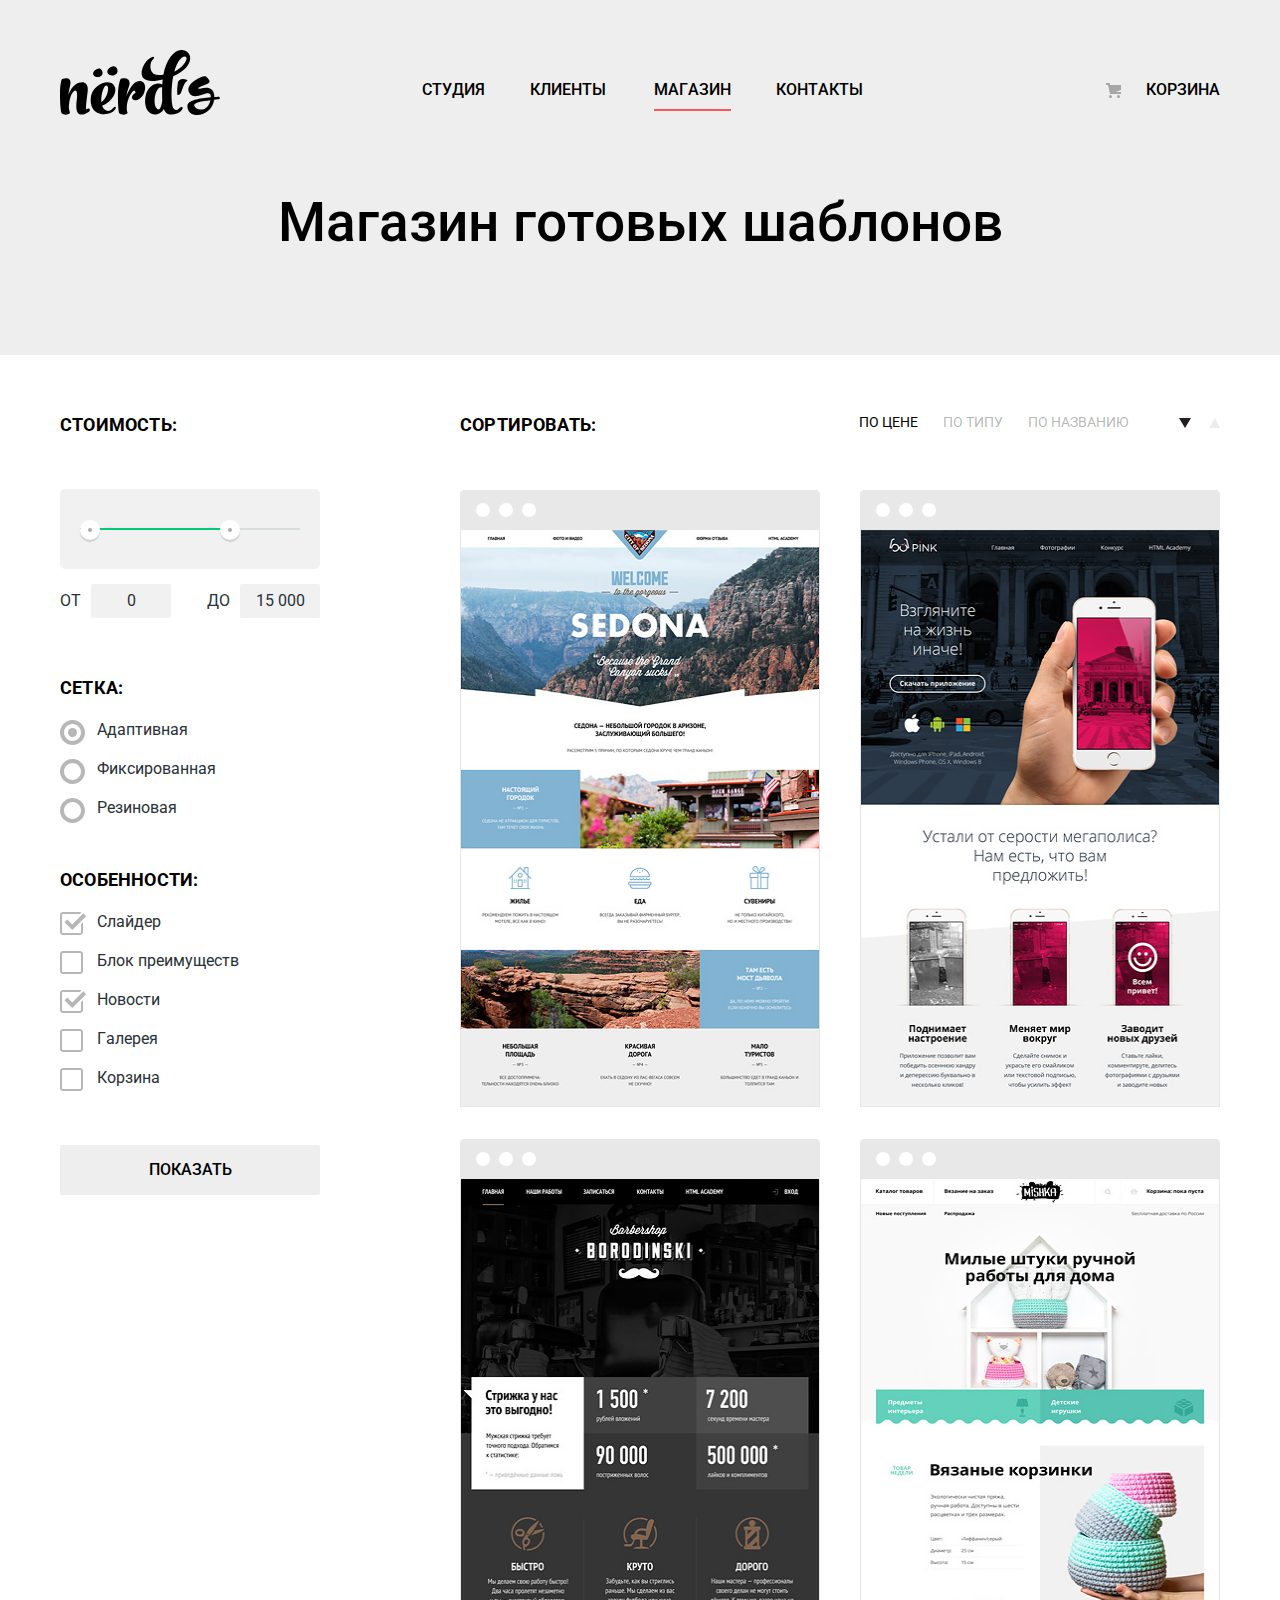
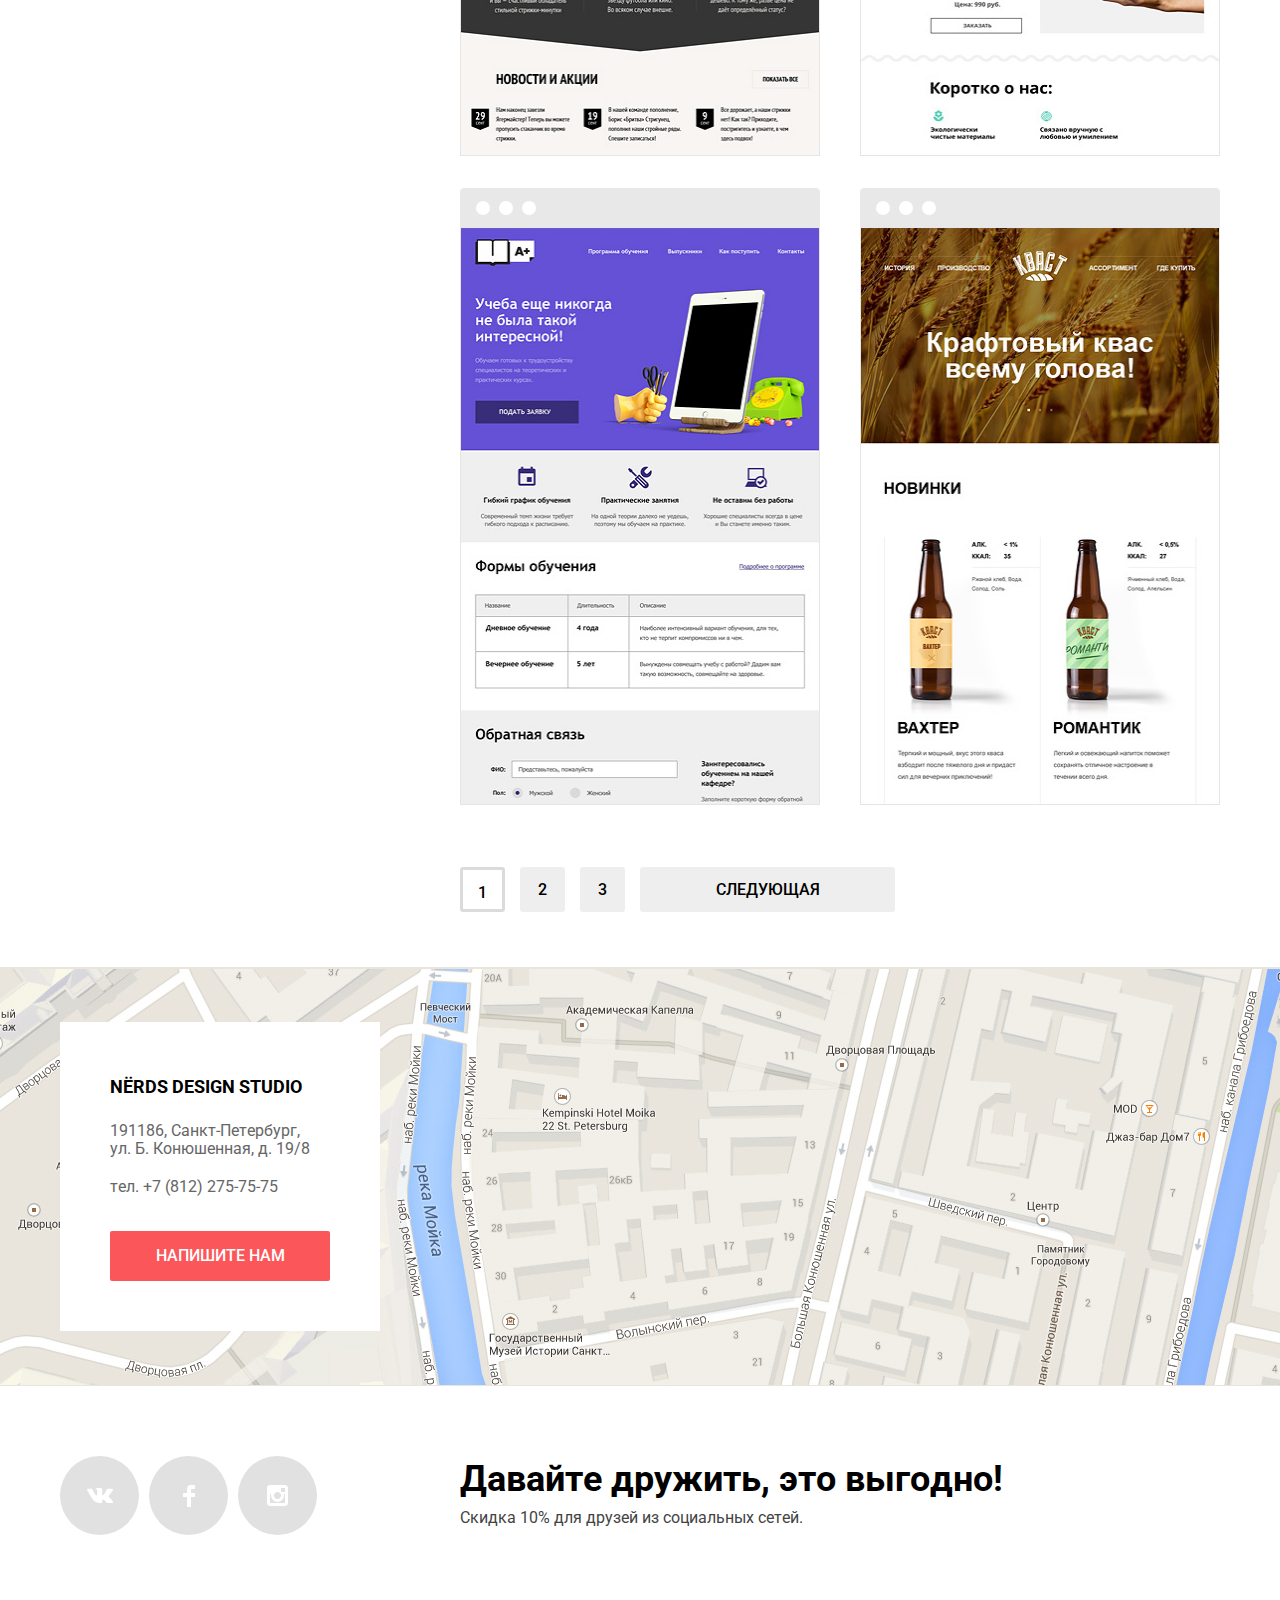
==== commit f0210820: "Попытка 3" ====
--- a/catalog.html
+++ b/catalog.html
@@ -4,7 +4,7 @@
   <meta charset="utf-8">
   <title>Дизайн студия nёrds</title>
   <link href="https://fonts.googleapis.com/css?family=Roboto:400,500,700&amp;subset=cyrillic" rel="stylesheet">
-  <link href="css/normalize.css" rel="stylesheet">
+  <link href="css/normalize.min.css" rel="stylesheet">
   <link href="css/style.min.css" rel="stylesheet">
 </head>
 <body>
@@ -129,14 +129,12 @@
               <p class="sorting-title">Сортировать:</p>
               <ul class="sorting-list">
                <li class="sorting-dir">
-                  <a class="sorting-dir-link" href="#target">
-                    <span class="sorting-dir-down sorting-dir-current"></span>
+                  <a class="sorting-dir-link sorting-dir-down sorting-dir-current" href="#target">
                     <span class="visually-hidden">
                       По убыванию
                     </span>
                   </a>
-                  <a class="sorting-dir-link" href="#target">
-                  <span class="sorting-dir-up"></span>
+                  <a class="sorting-dir-link sorting-dir-up" href="#target">
                     <span class="visually-hidden">
                       По возрастанию
                     </span>
@@ -323,7 +321,7 @@
       </div>
       <button class="modal-button-close" type="button">
         <span class="visually-hidden">
-          Закрыть модальное окно формы
+          Закрыть
         </span>
       </button>
       <button class="button modal-button-send">Отправить</button>
--- a/css/style.min.css
+++ b/css/style.min.css
@@ -1 +1 @@
-@-webkit-keyframes shake{0%,to{-webkit-transform:translateX(0);transform:translateX(0)}10%,30%,50%,70%,90%{-webkit-transform:translateX(-10px);transform:translateX(-10px)}20%,40%,60%,80%{-webkit-transform:translateX(10px);transform:translateX(10px)}}@keyframes shake{0%,to{-webkit-transform:translateX(0);transform:translateX(0)}10%,30%,50%,70%,90%{-webkit-transform:translateX(-10px);transform:translateX(-10px)}20%,40%,60%,80%{-webkit-transform:translateX(10px);transform:translateX(10px)}}@-webkit-keyframes zoom{0%{-webkit-transform:scale(0);transform:scale(0)}to{-webkit-transform:scale(1);transform:scale(1)}}@keyframes zoom{0%{-webkit-transform:scale(0);transform:scale(0)}to{-webkit-transform:scale(1);transform:scale(1)}}.button,body{font-size:16px}body{margin:0;font-family:"Roboto",Arial,sans-serif;-webkit-font-kerning:none;font-kerning:none;padding:0;line-height:24px;font-weight:400;color:#283136;background-color:#fff}.visually-hidden{position:absolute;width:1px;height:1px;margin:-1px;padding:0;overflow:hidden;border:0;clip:rect(0 0 0 0)}a{text-decoration:none}.button{display:block;padding:16px;line-height:18px;font-weight:500;text-transform:uppercase;text-align:center;vertical-align:middle;color:#fff;border:0;border-radius:2px;background-color:#fb565a;box-sizing:border-box}.button:focus,.button:hover{background-color:#e74246}.button:active{box-shadow:0 3px 3px rgba(0,0,0,.1) inset;background-color:#d7373b;color:rgba(255,255,255,.3)}.main-header-logo{margin-right:202px;align-self:flex-start}.main-header-logo[href]{opacity:1}.main-header-logo[href]:focus,.main-header-logo[href]:hover{opacity:.8}.main-header-logo[href]:active{opacity:.3}.main-header{min-width:1200px;padding-top:50px;background-color:#eee}.flex-container{display:flex;width:1160px;margin:0;padding:0}.container-content{width:1200px;margin:0 auto;padding:0 20px;box-sizing:border-box}.navigation{display:flex;justify-content:space-between;width:800px;font-size:16px;font-weight:500;line-height:30px;color:#000;background-color:#eee;text-transform:uppercase}.navigation-item{margin-right:45px}.navigation-list{display:flex;flex-wrap:wrap;width:500px;margin:0;padding:0;justify-content:flex-start;list-style:none}.navigation-link,.navigation-link-basket{display:block;padding-top:25px;padding-bottom:20px;color:#000}.navigation-link-basket{padding-right:0;position:relative;padding-left:50px}.navigation-link-basket::before{content:"";position:absolute;top:33px;left:10px;width:15px;height:15px;background-image:url(../img/cart-icon.svg);background-repeat:no-repeat;background-position:0 0}.navigation-link-basket:focus,.navigation-link-basket:hover,.navigation-link:focus,.navigation-link:hover{color:#fb565a}.navigation-link-basket:active,.navigation-link:active{color:rgba(0,0,0,.3)}.navigation-link-current{padding-bottom:4px;border-bottom:2px solid #fb565a}.navigation-list li:nth-child(2){padding-right:3px}.main-content{min-width:1200px}.slider{position:relative;background-color:#eee}.slider .flex-container{display:block}.slider-main{width:1160px;padding:0;margin:0 0 80px;box-sizing:border-box}.sliders{position:relative;background-color:#eee}.controls-container{position:absolute;left:50%;bottom:105px;z-index:100;width:160px;height:18px;text-align:center;font-size:0;-webkit-transform:translateX(-50%);transform:translateX(-50%)}.controls-container label{vertical-align:middle;position:relative;display:inline-block;width:18px;height:18px;padding:8px;border-radius:50%;cursor:pointer}.controls-container label::after{content:"";position:absolute;top:8px;left:8px;z-index:1;width:18px;height:18px;background:#fff;border-radius:50%}.slider-list{padding:0;list-style:none;margin:0 0 80px}.slider-item{display:none;margin:0;padding:68px 0 80px;background-color:#eee;background-repeat:no-repeat;background-position:99% -10px}.slider-item:nth-child(1){background-image:url(../img/nerds-slide1.png)}.slider-item:nth-child(2){background-image:url(../img/nerds-slide2.png)}.slider-item:nth-child(3){background-image:url(../img/nerds-slide3.png)}#slide-1:checked~.slider-list .slider-item:nth-child(1),#slide-2:checked~.slider-list .slider-item:nth-child(2),#slide-3:checked~.slider-list .slider-item:nth-child(3){display:block}#slide-1:checked~.controls-container .controls-container-slide1::before,#slide-2:checked~.controls-container .controls-container-slide2::before,#slide-3:checked~.controls-container .controls-container-slide3::before{content:"";position:absolute;left:50%;top:50%;z-index:2;width:4px;height:4px;margin:-4px;background-color:inherit;border:2px solid #c1c1c1;border-radius:50%}#slide-1:focus~.controls-container .controls-container-slide1::after,#slide-1:hover~.controls-container .controls-container-slide1::after,#slide-2:focus~.controls-container .controls-container-slide2::after,#slide-2:hover~.controls-container .controls-container-slide2::after,#slide-3:focus~.controls-container .controls-container-slide3::after,#slide-3:hover~.controls-container .controls-container-slide3::after{box-shadow:0 0 10px rgba(0,0,0,.5)}.slide-content,.slide-slogan{max-width:600px;font-size:55px;line-height:55px;font-weight:500;color:#000;text-align:left;margin:0 0 27px}.slide-content{max-width:430px;font-size:16px;line-height:24px;font-weight:400;color:#283136;margin:0 0 38px}.slide-button{display:block;width:240px;padding:16px 0;font-size:16px;line-height:18px;color:#fff;text-transform:uppercase;text-align:center;text-decoration:none;background-color:#fb565a;border-radius:3px;border:0}.slide-button:focus,.slide-button:hover{background-color:#e74246}.slide-button:active{background-color:#d7373b;color:rgba(255,255,255,.3);box-shadow:0 3px rgba(0,0,0,.1) inset}.features{padding:0 0 30px}.features-list{display:flex;flex-wrap:wrap;margin:0;padding:0;list-style:none}.features-item{width:300px;margin-bottom:50px}.features-item:not(:nth-child(3n)){margin-right:100px}.features-icon-mobilephone::before,.features-icon-notebook::before,.features-icon-presentation::before{content:"";background-image:url(../img/notebook.jpg);background-color:#fb565a;background-repeat:no-repeat;height:146px;width:300px;display:block}.features-icon-mobilephone::before,.features-icon-presentation::before{background-image:url(../img/phones.jpg);background-color:#00ca74}.features-icon-presentation::before{background-image:url(../img/presentation.jpg);background-color:#efc84a}.features-title{font-size:24px;line-height:30px;font-weight:700;color:#000;text-transform:uppercase;margin-bottom:0}.features-item-content{width:280px;color:#283136;margin-bottom:33px}.features-item .button{width:160px}.button-red{background-color:#fb565a}.button-red:focus,.button-red:hover{background-color:#e74246}.button-red:active{background-color:#d7373b;color:rgba(255,255,255,.3)}.button-green{background-color:#00ca74}.button-green:focus,.button-green:hover{background-color:#00bc6c}.button-green:active{background-color:#00aa62;color:rgba(255,255,255,.3)}.button-yellow{background-color:#efc84a}.button-yellow:focus,.button-yellow:hover{background-color:#eab534}.button-yellow:active{background-color:#e5a722;color:rgba(255,255,255,.3)}.about .flex-container{padding:40px 0 42px;justify-content:space-between;position:relative;border-top:2px solid #eee}.about-slogan{font-size:45px;line-height:45px;font-weight:500;width:700px;padding:0;margin:35px 0 30px;color:#000}.about-text{width:630px;margin-bottom:40px;text-align:left;color:#283136}.about-text-bold{padding:0;margin:0 0 23px;text-transform:uppercase}.about-item,.about-list{text-align:left;color:#283136}.about-list{margin:0;padding:0;list-style:none;width:660px}.about-item{position:relative;font-size:16px;line-height:24px;font-weight:400;padding-left:35px;margin-bottom:25px}.about-item:last-child{margin-bottom:0}.about-item::before{position:absolute;content:"";width:25px;height:2px;background-color:#fc8e91;left:0;top:10px}.about-logo{width:360px;height:208px;margin-left:5px;margin-bottom:35px;border:0;background-color:#fb565a;text-align:left}.about-text-bold{font-size:16px;font-weight:700;line-height:24px;text-align:left;color:#000}.about-text-bold:nth-child(2){padding-left:20px;padding-bottom:15px}.advantages-table-column-top{margin:0;padding-bottom:15px;padding-right:15px;padding-left:5px;font-size:45px;line-height:45px;font-weight:700;text-align:left;color:#000}.advantages-table-column-top sup{font-size:26px}.advantages-table-column-bottom{font-size:16px;line-height:18px;font-weight:400;text-align:left;color:#000;width:95px}.projects{margin:30px 0 80px}.projects .flex-container{list-style:none;position:relative;flex-wrap:wrap;justify-content:flex-start;min-height:180px;border-top:2px solid #eee;border-bottom:2px solid #eee}.projects-item{position:relative;height:180px;padding-left:40px}.projects-item:nth-child(4n+1){padding-left:0}.projects-item::after{content:"";position:absolute;display:block;width:2px;height:52px;background-color:#eee;-webkit-transform:translateY(-50%);transform:translateY(-50%);right:-20px;top:50%}.projects-item:last-child::after,.projects-item:nth-child(4n)::after{content:none}.projects-link{opacity:.2;font-size:0}.projects-link:focus,.projects-link:hover{opacity:1}.projects-link:active{opacity:.1}.map{position:relative;display:flex;margin:0 auto;min-height:416px;background:#e9e5dc url(../img/map.jpg) no-repeat center center}.interactive-map{width:100%;min-height:100%;position:absolute;top:0;left:0}.map .flex-container{padding:55px 0}.contacts{z-index:200;width:320px;background-color:#fff;padding:50px;box-sizing:border-box}.contacts-title{font-size:18px;font-weight:700;line-height:30px;color:#000;margin:0;padding:0 0 20px;text-transform:uppercase}.contacts-description,.contacts-tel{font-size:16px;font-weight:400;line-height:18px;margin:0;color:#666;text-decoration:none}.contacts-tel{padding:0}.contacts-description{padding:0 0 20px}.phone{padding-bottom:35px}.contacts-button{width:220px}.contacts-button:focus,.contacts-button:hover{background-color:#e74246}.contacts-button:active{background-color:#d7373b;color:rgba(255,255,255,.3)}.main-footer{min-width:1200px}.footer-social{display:flex;flex-wrap:wrap;width:300px;margin:0;padding:0;text-align:left;font-size:0}.main-footer .flex-container{padding-top:70px;padding-bottom:55px}.friends{padding-top:5px;padding-left:100px}.social-link{height:79px;width:79px;background-color:#e1e1e1;border-radius:50%;text-align:center;vertical-align:middle;position:relative;display:flex;margin:0 10px 10px 0}.social-link::after{background-repeat:no-repeat;margin:auto}.social-vk::after{background-image:url(../img/vk-icon.svg);content:"";height:15px;width:26px;display:block}.social-fb::after,.social-inst::after{background-image:url(../img/fb-icon.svg);content:"";height:22px;width:12px;display:block}.social-inst::after{background-image:url(../img/insta-icon.svg);height:21px;width:21px}.social-link:active::after{opacity:.3}.social-link:focus,.social-link:hover{background-color:#e74246}.social-link:active{box-shadow:0 3px 3px rgba(0,0,0,.1) inset;background-color:#d7373b;background-repeat:no-repeat}.friends-content,.friends-discount{font-size:36px;font-weight:700;line-height:36px;margin:0;padding:0 0 10px;text-align:left;color:#000}.friends-discount{font-size:16px;font-weight:400;line-height:22px;padding:0;color:#444}.modal{position:fixed;z-index:300;background-color:#fff;box-sizing:border-box;box-shadow:0 20px 40px 0 #636464;top:20%;left:25%;display:flex;flex-direction:column;width:960px;min-height:590px;padding:68px 80px 84px 100px;font-size:0}.modal-button-close{position:absolute;top:78px;right:88px;width:22px;height:22px;font-size:0;border:0;cursor:pointer;background-color:transparent;opacity:.3}.modal-button-close::after,.modal-button-close::before{content:"";position:absolute;top:10px;left:0;width:25px;height:3px;background-color:#d7373b}.modal-button-close::before{-webkit-transform:rotate(45deg);transform:rotate(45deg)}.modal-button-close::after{-webkit-transform:rotate(-45deg);transform:rotate(-45deg)}.modal-button-close:focus,.modal-button-close:hover{opacity:1}.modal-button-close:active{opacity:.1}.modal{display:none}.modal-show{display:block;-webkit-animation:zoom .6s;animation:zoom .6s}.modal-error{-webkit-animation:shake .6s;animation:shake .6s}.modal-title{font-size:45px;font-weight:500;line-height:45px;margin:0 0 40px;color:#000}.half-width{width:360px;margin-bottom:30px;margin-right:40px}.half-width-wrapper{display:flex;padding-bottom:3px}.message-container{margin-bottom:50px}.modal-field{display:flex;flex-direction:column}.modal-input,.modal-name{font-size:16px;line-height:18px;text-align:left}.modal-name{padding-bottom:10px;color:#000;font-weight:700}.modal-input{width:360px;height:50px;font-weight:400;color:rgba(68,68,68,.5);background-color:#fff;border:2px solid #d7dcde;border-radius:2px;padding-left:13px;box-sizing:border-box}.modal-input::-webkit-input-placeholder{color:rgba(68,68,68,.5)}.modal-input::-moz-placeholder{color:rgba(68,68,68,.5)}.modal-input:hover{color:rgba(68,68,68,.5);border:2px solid #b4b9bb}.modal-input:focus{color:#000;border:2px solid #000;outline:0}.invalid{color:#e74246;border-color:#e74246}.textarea{width:760px;border:2px solid #d7dcde;padding:12px 13px;height:115px;resize:none}.modal-button-send{width:260px;height:50px;background-color:#fb565a}.modal-button-send:focus,.modal-button-send:hover{background-color:#e74246}.modal-button-send:active{background-color:#d7373b;color:rgba(255,255,255,.3)}.page-title{font-size:55px;font-weight:500;line-height:55px;text-align:center;color:#000;padding-top:70px;padding-bottom:105px;margin:0 0 55px;background-color:#eee}.catalog-container{min-width:1200px}.catalog-container .flex-container{justify-content:space-between}.column-wrapper{width:760px;display:flex;flex-direction:column}.sorting-flex-wrapper{display:flex;margin-bottom:35px}.filters{width:300px;flex-shrink:0;margin-right:100px}.filter-section{margin:0 0 30px;padding:0;border:0}.filter-title{font-size:18px;font-weight:700;line-height:30px;letter-spacing:.2px;text-transform:uppercase;text-align:left;color:#000}.range-filter{width:260px;margin-top:49px}.range{position:relative;height:41px;margin-bottom:15px;padding-top:39px;padding-right:20px;padding-left:20px;background-color:#f1f1f1;border-radius:5px}.range-bar{height:2px;background:#d7dcde}.range-bar-fill{width:70%;height:2px;background:#00ca74}.range-grip{position:absolute;top:31px;left:0;width:4px;height:4px;padding:0;border:8px solid #fff;background-color:#ababab;box-shadow:0 2px 1px 0 #cfcfcf;border-radius:50%;cursor:pointer;font-size:0}.range-grip-min{left:20px}.range-grip-max{left:160px}.price-controls{display:flex;justify-content:space-between;font-size:0;padding-bottom:25px}.price{display:flex;align-items:center;font-size:16px;font-weight:400;line-height:22px;text-transform:uppercase;text-align:left;color:#283136}.price-value{width:60px;padding:8px 10px;margin-left:10px;text-align:center;background-color:#eee;color:#283136;border:0;border-radius:2px;background:#f1f1f1}.filter-section:nth-child(2) .filter-title,.filter-section:nth-child(3) .filter-title{padding-bottom:15px}.filter-label{font-size:16px;line-height:20px;font-weight:400;padding-left:37px;text-align:left;background-repeat:no-repeat;position:relative;color:#283136}.filter-label:hover{color:#000}.filter-label:disabled{color:rgba(40,49,54,.3)}.filter-label::before{content:"";display:block;height:25px;width:27px;position:absolute;left:0;top:0;opacity:.4;background-repeat:no-repeat}.grid-option,.specifics-label{display:block;padding-bottom:15px}.grid-radio:checked+.filter-label::before{background-image:url(../img/radio-on.svg)}.grid-radio:disabled+.filter-label::before{opacity:.1}.grid-radio:focus+.filter-label::before{opacity:1}.grid-option .filter-label::before{background-image:url(../img/radio-off.svg)}.specifics-checkbox:checked+.filter-label::before{background-image:url(../img/checkbox-on.svg)}.specifics-checkbox:disabled+.filter-label::before{opacity:.1}.specifics-checkbox:focus+.filter-label::before{opacity:1}.specifics-label .filter-label::before{background-image:url(../img/checkbox-off.svg)}.filter-label:hover::before{opacity:1}.filter-label:disabled::before{opacity:.1}.specifics-label:last-child{padding-bottom:25px}.show-button{width:260px;color:#000;background-color:#eee;cursor:pointer;margin-bottom:55px}.show-button:focus,.show-button:hover{background-color:#dfdfdf}.show-button:active{background-color:#d5d5d5;color:rgba(0,0,0,.3);box-shadow:0 3px rgba(0,0,0,.1) inset}.sorting-title{font-size:18px;font-weight:700;line-height:30px;margin:0 50px 0 0;padding:0;letter-spacing:.2px;text-transform:uppercase;text-align:left;color:#000}.sorting-list{display:flex;flex-wrap:wrap;margin:0 0 0 auto;padding:0;list-style:none}.sorting-item-link{font-size:14px;font-weight:400;line-height:18px;text-align:left;text-transform:uppercase;color:rgba(0,0,0,.3)}.sorting-item{margin-right:25px}.sorting-item:nth-last-child(1){margin-right:50px}.sorting-item-link:hover{color:rgba(0,0,0,.6)}.sorting-item-current:active,.sorting-item-current:focus,.sorting-item-current:hover,.sorting-item-link:active,.sorting-item-link:focus{color:#000}.sorting-item-current{color:#000}.sorting-dir{font-size:0;order:1;margin-left:auto}.sorting-dir-down,.sorting-dir-up{vertical-align:middle;display:inline-block;width:0;height:0;border-left:6px solid transparent}.sorting-dir-down{border-top:10px solid rgba(166,166,166,.2);margin:2px 4px 0 0;border-right:6px solid transparent}.sorting-dir-up{margin:2px 0 0 11px;border-bottom:10px solid rgba(166,166,166,.2);border-right:5px solid transparent}.sorting-dir-down:focus,.sorting-dir-down:hover{border-top-color:#a6a6a6}.sorting-dir-up:focus,.sorting-dir-up:hover{border-bottom-color:#a6a6a6}.sorting-dir-current,.sorting-dir-down:active{border-top-color:#231f20}.sorting-dir-up:active{border-bottom-color:#231f20}.sorting-dir-current:active,.sorting-dir-current:focus,.sorting-dir-current:hover{border-top-color:#231f20}.catalog{margin-bottom:30px}.catalog-list{display:flex;justify-content:space-between;align-items:center;flex-wrap:wrap;margin:15px 0 0;padding:0;list-style:none}.catalog-item{position:relative;width:360px;height:616px;margin-bottom:33px;margin-right:40px;border-radius:3px}.catalog-image{border-style:inset;border:1px solid rgba(0,1,1,.1);border-top:0}.catalog-image img{vertical-align:bottom;width:358px}.catalog-item:hover{box-shadow:0 6px 15px 2px rgba(0,0,0,.25)}.catalog-item:nth-child(2n){margin-right:0}.catalog-item:hover .catalog-item-desc{display:block}.catalog-item-head{z-index:200;width:360px;height:40px;opacity:.12}.catalog-item:hover .catalog-item-head{opacity:1}.catalog-item-desc{position:absolute;z-index:100;width:360px;bottom:0;background-color:#eee;color:#666;padding-top:25px;padding-bottom:45px;display:none}.catalog-item-title{margin:0 0 15px;text-align:center}.catalog-item-link{font-size:18px;font-weight:700;line-height:30px;color:#000;text-transform:uppercase}.catalog-item-text{display:block;overflow:auto;max-height:200px;font-size:16px;font-weight:400;line-height:18px;text-align:center;color:#666;max-width:240px;margin:0 auto 30px}.catalog-button{background-color:#fb565a;margin:0 auto;display:block;width:200px}.catalog-button:focus,.catalog-button:hover{background-color:#e74246;color:#fff}.catalog-button:active{background-color:#d7373b;color:#fff}.pagination{display:flex;padding:0;list-style:none;text-align:center;margin:auto 0 55px}.pagination-link{vertical-align:middle;display:inline-block;width:45px;height:45px;font-size:16px;font-weight:500;line-height:45px;margin:0 15px 0 0;border-radius:3px;padding-top:0;text-transform:uppercase;color:#000;background-color:#eee;text-align:center}.pagination .pagination-link-next{width:255px}.pagination-link:hover{background-color:#dfdfdf;border-color:transparent}.pagination-link:active{background-color:#d5d5d5;color:rgba(0,0,0,.3);box-shadow:0 3px 3px rgba(0,0,0,.1) inset}.pagination-link-current{color:#000;background-color:#fff;border:solid 3px #dbdbdb;box-sizing:border-box}.pagination-link-current:active,.pagination-link-current:focus,.pagination-link-current:hover{color:#000;background-color:#fff;border:solid 3px #dbdbdb;box-shadow:none}+@-webkit-keyframes shake{0%,to{-webkit-transform:translateX(0);transform:translateX(0)}10%,30%,50%,70%,90%{-webkit-transform:translateX(-10px);transform:translateX(-10px)}20%,40%,60%,80%{-webkit-transform:translateX(10px);transform:translateX(10px)}}@keyframes shake{0%,to{-webkit-transform:translateX(0);transform:translateX(0)}10%,30%,50%,70%,90%{-webkit-transform:translateX(-10px);transform:translateX(-10px)}20%,40%,60%,80%{-webkit-transform:translateX(10px);transform:translateX(10px)}}@-webkit-keyframes zoom{0%{-webkit-transform:scale(0);transform:scale(0)}to{-webkit-transform:scale(1);transform:scale(1)}}@keyframes zoom{0%{-webkit-transform:scale(0);transform:scale(0)}to{-webkit-transform:scale(1);transform:scale(1)}}.button,body{font-size:16px}body{margin:0;font-family:"Roboto",Arial,sans-serif;-webkit-font-kerning:none;font-kerning:none;padding:0;line-height:24px;font-weight:400;color:#283136;background-color:#fff}.visually-hidden{position:absolute;width:1px;height:1px;margin:-1px;padding:0;overflow:hidden;border:0;clip:rect(0 0 0 0)}a{text-decoration:none}.button{display:block;padding:16px;line-height:18px;font-weight:500;text-transform:uppercase;text-align:center;vertical-align:middle;color:#fff;border:0;border-radius:2px;background-color:#fb565a;box-sizing:border-box}.button:focus,.button:hover{background-color:#e74246}.button:active{box-shadow:0 3px 3px rgba(0,0,0,.1) inset;background-color:#d7373b;color:rgba(255,255,255,.3)}.main-header-logo{margin-right:202px;align-self:flex-start}.main-header-logo[href]{opacity:1}.main-header-logo[href]:focus,.main-header-logo[href]:hover{opacity:.8}.main-header-logo[href]:active{opacity:.3}.main-header{min-width:1200px;padding-top:50px;background-color:#eee}.flex-container{display:flex;width:1160px;margin:0;padding:0}.container-content{width:1200px;margin:0 auto;padding:0 20px;box-sizing:border-box}.navigation{display:flex;justify-content:space-between;width:800px;font-size:16px;font-weight:500;line-height:30px;color:#000;background-color:#eee;text-transform:uppercase}.navigation-item{margin-right:45px}.navigation-list{display:flex;flex-wrap:wrap;width:500px;margin:0;padding:0;justify-content:flex-start;list-style:none}.navigation-link,.navigation-link-basket{display:block;padding-top:25px;padding-bottom:20px;color:#000}.navigation-link-basket{padding-right:0;position:relative;padding-left:50px}.navigation-link-basket::before{content:"";position:absolute;top:33px;left:10px;width:15px;height:15px;background-image:url(../img/cart-icon.svg);background-repeat:no-repeat;background-position:0 0}.navigation-link-basket:focus,.navigation-link-basket:hover,.navigation-link:focus,.navigation-link:hover{color:#fb565a}.navigation-link-basket:active,.navigation-link:active{color:rgba(0,0,0,.3)}.navigation-link-current{padding-bottom:4px;border-bottom:2px solid #fb565a}.navigation-list li:nth-child(2){padding-right:3px}.main-content{min-width:1200px}.slider{position:relative;background-color:#eee}.slider .flex-container{display:block}.slider-main{width:1160px;padding:0;margin:0 0 80px;box-sizing:border-box}.sliders{position:relative;background-color:#eee}.controls-container{position:absolute;left:50%;bottom:105px;z-index:100;width:160px;height:18px;text-align:center;font-size:0;-webkit-transform:translateX(-50%);transform:translateX(-50%)}.controls-container label{vertical-align:middle;position:relative;display:inline-block;width:18px;height:18px;padding:8px;border-radius:50%;cursor:pointer}.controls-container label::after{content:"";position:absolute;top:8px;left:8px;z-index:1;width:18px;height:18px;background:#fff;border-radius:50%}.slider-list{padding:0;list-style:none;margin:0 0 80px}.slider-item{display:none;margin:0;padding:68px 0 80px;background-color:#eee;background-repeat:no-repeat;background-position:99% -10px}.slider-item:nth-child(1){background-image:url(../img/nerds-slide1.png)}.slider-item:nth-child(2){background-image:url(../img/nerds-slide2.png)}.slider-item:nth-child(3){background-image:url(../img/nerds-slide3.png)}#slide-1:checked~.slider-list .slider-item:nth-child(1),#slide-2:checked~.slider-list .slider-item:nth-child(2),#slide-3:checked~.slider-list .slider-item:nth-child(3){display:block}#slide-1:checked~.controls-container .controls-container-slide1::before,#slide-2:checked~.controls-container .controls-container-slide2::before,#slide-3:checked~.controls-container .controls-container-slide3::before{content:"";position:absolute;left:50%;top:50%;z-index:2;width:4px;height:4px;margin:-4px;background-color:inherit;border:2px solid #c1c1c1;border-radius:50%}#slide-1:focus~.controls-container .controls-container-slide1::after,#slide-1:hover~.controls-container .controls-container-slide1::after,#slide-2:focus~.controls-container .controls-container-slide2::after,#slide-2:hover~.controls-container .controls-container-slide2::after,#slide-3:focus~.controls-container .controls-container-slide3::after,#slide-3:hover~.controls-container .controls-container-slide3::after{box-shadow:0 0 10px rgba(0,0,0,.5)}.slide-content,.slide-slogan{max-width:600px;font-size:55px;line-height:55px;font-weight:500;color:#000;text-align:left;margin:0 0 27px}.slide-content{max-width:430px;font-size:16px;line-height:24px;font-weight:400;color:#283136;margin:0 0 38px}.slide-button{display:block;width:240px;padding:16px 0;font-size:16px;line-height:18px;color:#fff;text-transform:uppercase;text-align:center;text-decoration:none;background-color:#fb565a;border-radius:3px;border:0}.slide-button:focus,.slide-button:hover{background-color:#e74246}.slide-button:active{background-color:#d7373b;color:rgba(255,255,255,.3);box-shadow:0 3px rgba(0,0,0,.1) inset}.features{padding:0 0 30px}.features-list{display:flex;flex-wrap:wrap;margin:0;padding:0;list-style:none}.features-item{width:300px;margin-bottom:50px}.features-item:not(:nth-child(3n)){margin-right:100px}.features-icon-mobilephone::before,.features-icon-notebook::before,.features-icon-presentation::before{content:"";background-image:url(../img/notebook.jpg);background-color:#fb565a;background-repeat:no-repeat;height:146px;width:300px;display:block}.features-icon-mobilephone::before,.features-icon-presentation::before{background-image:url(../img/phones.jpg);background-color:#00ca74}.features-icon-presentation::before{background-image:url(../img/presentation.jpg);background-color:#efc84a}.features-title{font-size:24px;line-height:30px;font-weight:700;color:#000;text-transform:uppercase;margin-bottom:0}.features-item-content{width:280px;color:#283136;margin-bottom:33px}.features-item .button{width:160px}.button-red{background-color:#fb565a}.button-red:focus,.button-red:hover{background-color:#e74246}.button-red:active{background-color:#d7373b;color:rgba(255,255,255,.3)}.button-green{background-color:#00ca74}.button-green:focus,.button-green:hover{background-color:#00bc6c}.button-green:active{background-color:#00aa62;color:rgba(255,255,255,.3)}.button-yellow{background-color:#efc84a}.button-yellow:focus,.button-yellow:hover{background-color:#eab534}.button-yellow:active{background-color:#e5a722;color:rgba(255,255,255,.3)}.about .flex-container{padding:40px 0 42px;justify-content:space-between;position:relative;border-top:2px solid #eee}.about-slogan{font-size:45px;line-height:45px;font-weight:500;width:700px;padding:0;margin:35px 0 30px;color:#000}.about-text{width:630px;margin-bottom:40px;text-align:left;color:#283136}.about-text-bold{padding:0;margin:0 0 23px;text-transform:uppercase}.about-item,.about-list{text-align:left;color:#283136}.about-list{margin:0;padding:0;list-style:none;width:660px}.about-item{position:relative;font-size:16px;line-height:24px;font-weight:400;padding-left:35px;margin-bottom:25px}.about-item:last-child{margin-bottom:0}.about-item::before{position:absolute;content:"";width:25px;height:2px;background-color:#fc8e91;left:0;top:10px}.about-logo{width:360px;height:208px;margin-left:5px;margin-bottom:35px;border:0;background-color:#fb565a;text-align:left}.about-text-bold{font-size:16px;font-weight:700;line-height:24px;text-align:left;color:#000}.about-text-bold:nth-child(2){padding-left:20px;padding-bottom:15px}.advantages-table-column-top{margin:0;padding-bottom:15px;padding-right:15px;padding-left:5px;font-size:45px;line-height:45px;font-weight:700;text-align:left;color:#000}.advantages-table-column-top sup{font-size:26px}.advantages-table-column-bottom{font-size:16px;line-height:18px;font-weight:400;text-align:left;color:#000;width:95px}.projects{margin:30px 0 80px}.projects .flex-container{list-style:none;position:relative;flex-wrap:wrap;justify-content:flex-start;min-height:180px;border-top:2px solid #eee;border-bottom:2px solid #eee}.projects-item{position:relative;height:180px;padding-left:40px}.projects-item:nth-child(4n+1){padding-left:0}.projects-item::after{content:"";position:absolute;display:block;width:2px;height:52px;background-color:#eee;-webkit-transform:translateY(-50%);transform:translateY(-50%);right:-20px;top:50%}.projects-item:last-child::after,.projects-item:nth-child(4n)::after{content:none}.projects-link{opacity:.2;font-size:0}.projects-link:focus,.projects-link:hover{opacity:1}.projects-link:active{opacity:.1}.map{position:relative;display:flex;margin:0 auto;min-height:416px;background:#e9e5dc url(../img/map.jpg) no-repeat center center}.interactive-map{width:100%;min-height:100%;position:absolute;top:0;left:0}.map .flex-container{padding:55px 0}.contacts{z-index:200;width:320px;background-color:#fff;padding:50px;box-sizing:border-box}.contacts-title{font-size:18px;font-weight:700;line-height:30px;color:#000;margin:0;padding:0 0 20px;text-transform:uppercase}.contacts-description,.contacts-tel{font-size:16px;font-weight:400;line-height:18px;margin:0;color:#666;text-decoration:none}.contacts-tel{padding:0}.contacts-description{padding:0 0 20px}.phone{padding-bottom:35px}.contacts-button{width:220px}.contacts-button:focus,.contacts-button:hover{background-color:#e74246}.contacts-button:active{background-color:#d7373b;color:rgba(255,255,255,.3)}.main-footer{min-width:1200px}.footer-social{display:flex;flex-wrap:wrap;width:300px;margin:0;padding:0;text-align:left;font-size:0}.main-footer .flex-container{padding-top:70px;padding-bottom:55px}.friends{padding-top:5px;padding-left:100px}.social-link{height:79px;width:79px;background-color:#e1e1e1;border-radius:50%;text-align:center;vertical-align:middle;position:relative;display:flex;margin:0 10px 10px 0}.social-link::after{background-repeat:no-repeat;margin:auto}.social-vk::after{background-image:url(../img/vk-icon.svg);content:"";height:15px;width:26px;display:block}.social-fb::after,.social-inst::after{background-image:url(../img/fb-icon.svg);content:"";height:22px;width:12px;display:block}.social-inst::after{background-image:url(../img/insta-icon.svg);height:21px;width:21px}.social-link:active::after{opacity:.3}.social-link:focus,.social-link:hover{background-color:#e74246}.social-link:active{box-shadow:0 3px 3px rgba(0,0,0,.1) inset;background-color:#d7373b;background-repeat:no-repeat}.friends-content,.friends-discount{font-size:36px;font-weight:700;line-height:36px;margin:0;padding:0 0 10px;text-align:left;color:#000}.friends-discount{font-size:16px;font-weight:400;line-height:22px;padding:0;color:#444}.modal{position:fixed;z-index:300;background-color:#fff;box-sizing:border-box;box-shadow:0 20px 40px 0 #636464;top:20%;left:25%;display:flex;flex-direction:column;width:960px;min-height:590px;padding:68px 80px 84px 100px;font-size:0}.modal-button-close{position:absolute;top:78px;right:88px;width:22px;height:22px;font-size:0;border:0;cursor:pointer;background-color:transparent;opacity:.3}.modal-button-close::after,.modal-button-close::before{content:"";position:absolute;top:10px;left:0;width:25px;height:3px;background-color:#d7373b}.modal-button-close::before{-webkit-transform:rotate(45deg);transform:rotate(45deg)}.modal-button-close::after{-webkit-transform:rotate(-45deg);transform:rotate(-45deg)}.modal-button-close:focus,.modal-button-close:hover{opacity:1}.modal-button-close:active{opacity:.1}.modal{display:none}.modal-show{display:block;-webkit-animation:zoom .6s;animation:zoom .6s}.modal-error{-webkit-animation:shake .6s;animation:shake .6s}.modal-title{font-size:45px;font-weight:500;line-height:45px;margin:0 0 40px;color:#000}.half-width{width:360px;margin-bottom:30px;margin-right:40px}.half-width-wrapper{display:flex;padding-bottom:3px}.message-container{margin-bottom:50px}.modal-field{display:flex;flex-direction:column}.modal-input,.modal-name{font-size:16px;line-height:18px;text-align:left}.modal-name{padding-bottom:10px;color:#000;font-weight:700}.modal-input{width:360px;height:50px;font-weight:400;color:rgba(68,68,68,.5);background-color:#fff;border:2px solid #d7dcde;border-radius:2px;padding-left:13px;box-sizing:border-box}.modal-input::-webkit-input-placeholder{color:rgba(68,68,68,.5)}.modal-input::-moz-placeholder{color:rgba(68,68,68,.5)}.modal-input:hover{color:rgba(68,68,68,.5);border:2px solid #b4b9bb}.modal-input:focus{color:#000;border:2px solid #000;outline:0}.invalid{color:#e74246;border-color:#e74246}.textarea{width:760px;border:2px solid #d7dcde;padding:12px 13px;height:115px;resize:none}.modal-button-send{width:260px;height:50px;background-color:#fb565a}.modal-button-send:focus,.modal-button-send:hover{background-color:#e74246}.modal-button-send:active{background-color:#d7373b;color:rgba(255,255,255,.3)}.page-title{font-size:55px;font-weight:500;line-height:55px;text-align:center;color:#000;padding-top:70px;padding-bottom:105px;margin:0 0 55px;background-color:#eee}.catalog-container{min-width:1200px}.catalog-container .flex-container{justify-content:space-between}.column-wrapper{width:760px;display:flex;flex-direction:column}.sorting-flex-wrapper{display:flex;margin-bottom:35px}.filters{width:300px;flex-shrink:0;margin-right:100px}.filter-section{margin:0 0 30px;padding:0;border:0}.filter-title{font-size:18px;font-weight:700;line-height:30px;letter-spacing:.2px;text-transform:uppercase;text-align:left;color:#000}.range-filter{width:260px;margin-top:49px}.range{position:relative;height:41px;margin-bottom:15px;padding-top:39px;padding-right:20px;padding-left:20px;background-color:#f1f1f1;border-radius:5px}.range-bar{height:2px;background:#d7dcde}.range-bar-fill{width:70%;height:2px;background:#00ca74}.range-grip{position:absolute;top:31px;left:0;width:4px;height:4px;padding:0;border:8px solid #fff;background-color:#ababab;box-shadow:0 2px 1px 0 #cfcfcf;border-radius:50%;cursor:pointer;font-size:0}.range-grip-min{left:20px}.range-grip-max{left:160px}.price-controls{display:flex;justify-content:space-between;font-size:0;padding-bottom:25px}.price{display:flex;align-items:center;font-size:16px;font-weight:400;line-height:22px;text-transform:uppercase;text-align:left;color:#283136}.price-value{width:60px;padding:8px 10px;margin-left:10px;text-align:center;background-color:#eee;color:#283136;border:0;border-radius:2px;background:#f1f1f1}.filter-section:nth-child(2) .filter-title,.filter-section:nth-child(3) .filter-title{padding-bottom:15px}.filter-label{font-size:16px;line-height:20px;font-weight:400;padding-left:37px;text-align:left;background-repeat:no-repeat;position:relative;color:#283136}.filter-label:hover{color:#000}.filter-label:disabled{color:rgba(40,49,54,.3)}.filter-label::before{content:"";display:block;height:25px;width:27px;position:absolute;left:0;top:0;opacity:.4;background-repeat:no-repeat}.grid-option,.specifics-label{display:block;padding-bottom:15px}.grid-radio:checked+.filter-label::before{background-image:url(../img/radio-on.svg)}.grid-radio:disabled+.filter-label::before{opacity:.1}.grid-radio:focus+.filter-label::before{opacity:1}.grid-option .filter-label::before{background-image:url(../img/radio-off.svg)}.specifics-checkbox:checked+.filter-label::before{background-image:url(../img/checkbox-on.svg)}.specifics-checkbox:disabled+.filter-label::before{opacity:.1}.specifics-checkbox:focus+.filter-label::before{opacity:1}.specifics-label .filter-label::before{background-image:url(../img/checkbox-off.svg)}.filter-label:hover::before{opacity:1}.filter-label:disabled::before{opacity:.1}.specifics-label:last-child{padding-bottom:25px}.show-button{width:260px;color:#000;background-color:#eee;cursor:pointer;margin-bottom:55px}.show-button:focus,.show-button:hover{background-color:#dfdfdf}.show-button:active{background-color:#d5d5d5;color:rgba(0,0,0,.3);box-shadow:0 3px rgba(0,0,0,.1) inset}.sorting-title{font-size:18px;font-weight:700;line-height:30px;margin:0 50px 0 0;padding:0;letter-spacing:.2px;text-transform:uppercase;text-align:left;color:#000}.sorting-list{display:flex;flex-wrap:wrap;margin:0 0 0 auto;padding:0;list-style:none}.sorting-item-link{font-size:14px;font-weight:400;line-height:18px;text-align:left;text-transform:uppercase;color:rgba(0,0,0,.3)}.sorting-item{margin-right:25px}.sorting-item:nth-last-child(1){margin-right:50px}.sorting-item-link:hover{color:rgba(0,0,0,.6)}.sorting-item-current:active,.sorting-item-current:focus,.sorting-item-current:hover,.sorting-item-link:active,.sorting-item-link:focus{color:#000}.sorting-item-current{color:#000}.sorting-dir{font-size:0;order:1;margin-left:auto}.sorting-dir-link::after{content:'';vertical-align:middle;display:inline-block;width:0;height:0}.sorting-dir-down::after{content:'';margin:2px 4px 0 0;border-top:10px solid rgba(166,166,166,.2);border-left:6px solid transparent;border-right:6px solid transparent}.sorting-dir-up::after{content:'';margin:2px 0 0 14px;border-bottom:10px solid rgba(166,166,166,.2);border-left:6px solid transparent;border-right:5px solid transparent}.sorting-dir-down:focus::after,.sorting-dir-down:hover::after{border-top-color:#a6a6a6}.sorting-dir-up:focus::after,.sorting-dir-up:hover::after{border-bottom-color:#a6a6a6}.sorting-dir-current::after,.sorting-dir-down:active::after{border-top-color:#231f20}.sorting-dir-up:active::after{border-bottom-color:#231f20}.sorting-dir-current:active::after,.sorting-dir-current:focus::after,.sorting-dir-current:hover::after{border-top-color:#231f20}.catalog{margin-bottom:30px}.catalog-list{display:flex;justify-content:space-between;align-items:center;flex-wrap:wrap;margin:15px 0 0;padding:0;list-style:none}.catalog-item{position:relative;width:360px;height:616px;margin-bottom:33px;margin-right:40px;border-radius:3px}.catalog-image{border-style:inset;border:1px solid rgba(0,1,1,.1);border-top:0}.catalog-image img{vertical-align:bottom;width:358px}.catalog-item:hover{box-shadow:0 6px 15px 2px rgba(0,0,0,.25)}.catalog-item:nth-child(2n){margin-right:0}.catalog-item:hover .catalog-item-desc{display:block}.catalog-item-head{z-index:200;width:360px;height:40px;opacity:.12}.catalog-item:hover .catalog-item-head{opacity:1}.catalog-item-desc{position:absolute;z-index:100;width:360px;bottom:0;background-color:#eee;color:#666;padding-top:25px;padding-bottom:45px;display:none}.catalog-item-title{margin:0 0 15px;text-align:center}.catalog-item-link{font-size:18px;font-weight:700;line-height:30px;color:#000;text-transform:uppercase}.catalog-item-text{display:block;overflow:auto;max-height:200px;font-size:16px;font-weight:400;line-height:18px;text-align:center;color:#666;max-width:240px;margin:0 auto 30px}.catalog-button{background-color:#fb565a;margin:0 auto;display:block;width:200px}.catalog-button:focus,.catalog-button:hover{background-color:#e74246;color:#fff}.catalog-button:active{background-color:#d7373b;color:#fff}.pagination{display:flex;padding:0;list-style:none;text-align:center;margin:auto 0 55px}.pagination-link{vertical-align:middle;display:inline-block;width:45px;height:45px;font-size:16px;font-weight:500;line-height:45px;margin:0 15px 0 0;border-radius:3px;padding-top:0;text-transform:uppercase;color:#000;background-color:#eee;text-align:center}.pagination .pagination-link-next{width:255px}.pagination-link:hover{background-color:#dfdfdf;border-color:transparent}.pagination-link:active{background-color:#d5d5d5;color:rgba(0,0,0,.3);box-shadow:0 3px 3px rgba(0,0,0,.1) inset}.pagination-link-current{color:#000;background-color:#fff;border:solid 3px #dbdbdb;box-sizing:border-box}.pagination-link-current:active,.pagination-link-current:focus,.pagination-link-current:hover{color:#000;background-color:#fff;border:solid 3px #dbdbdb;box-shadow:none}